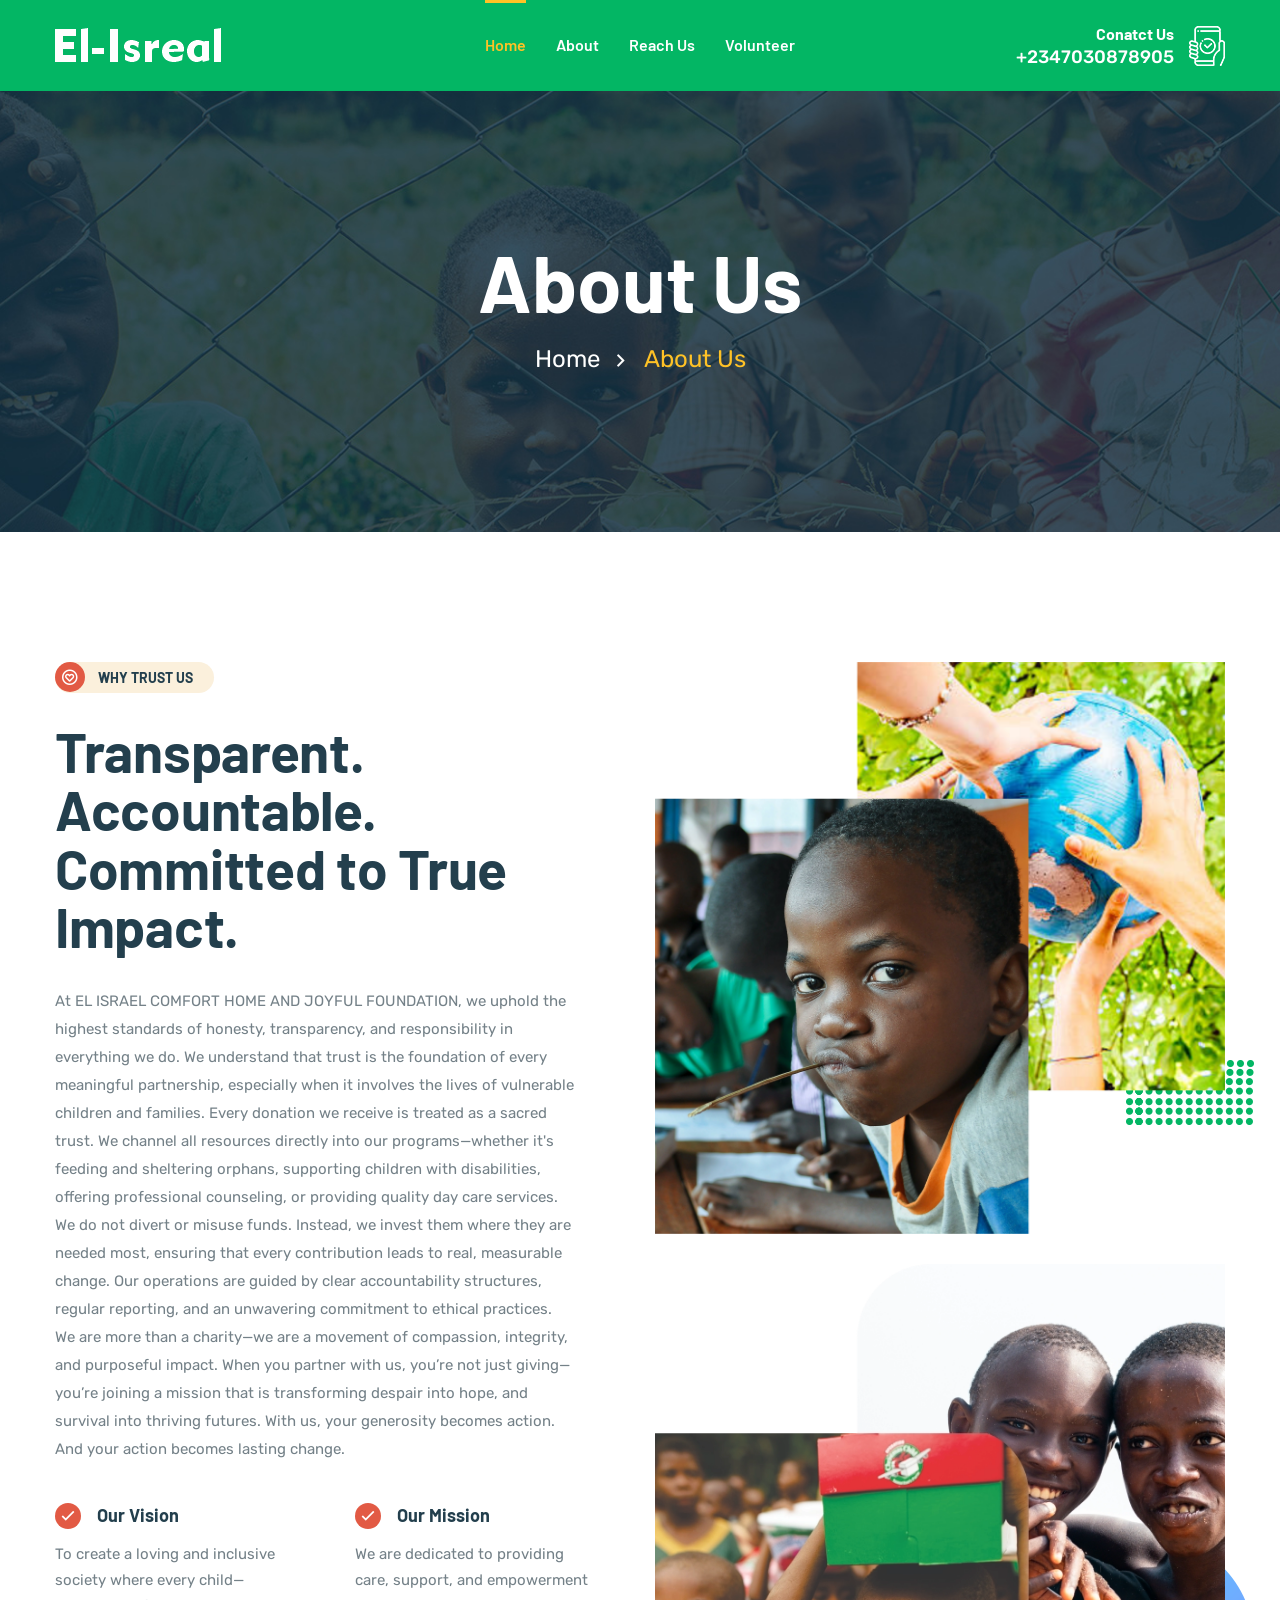
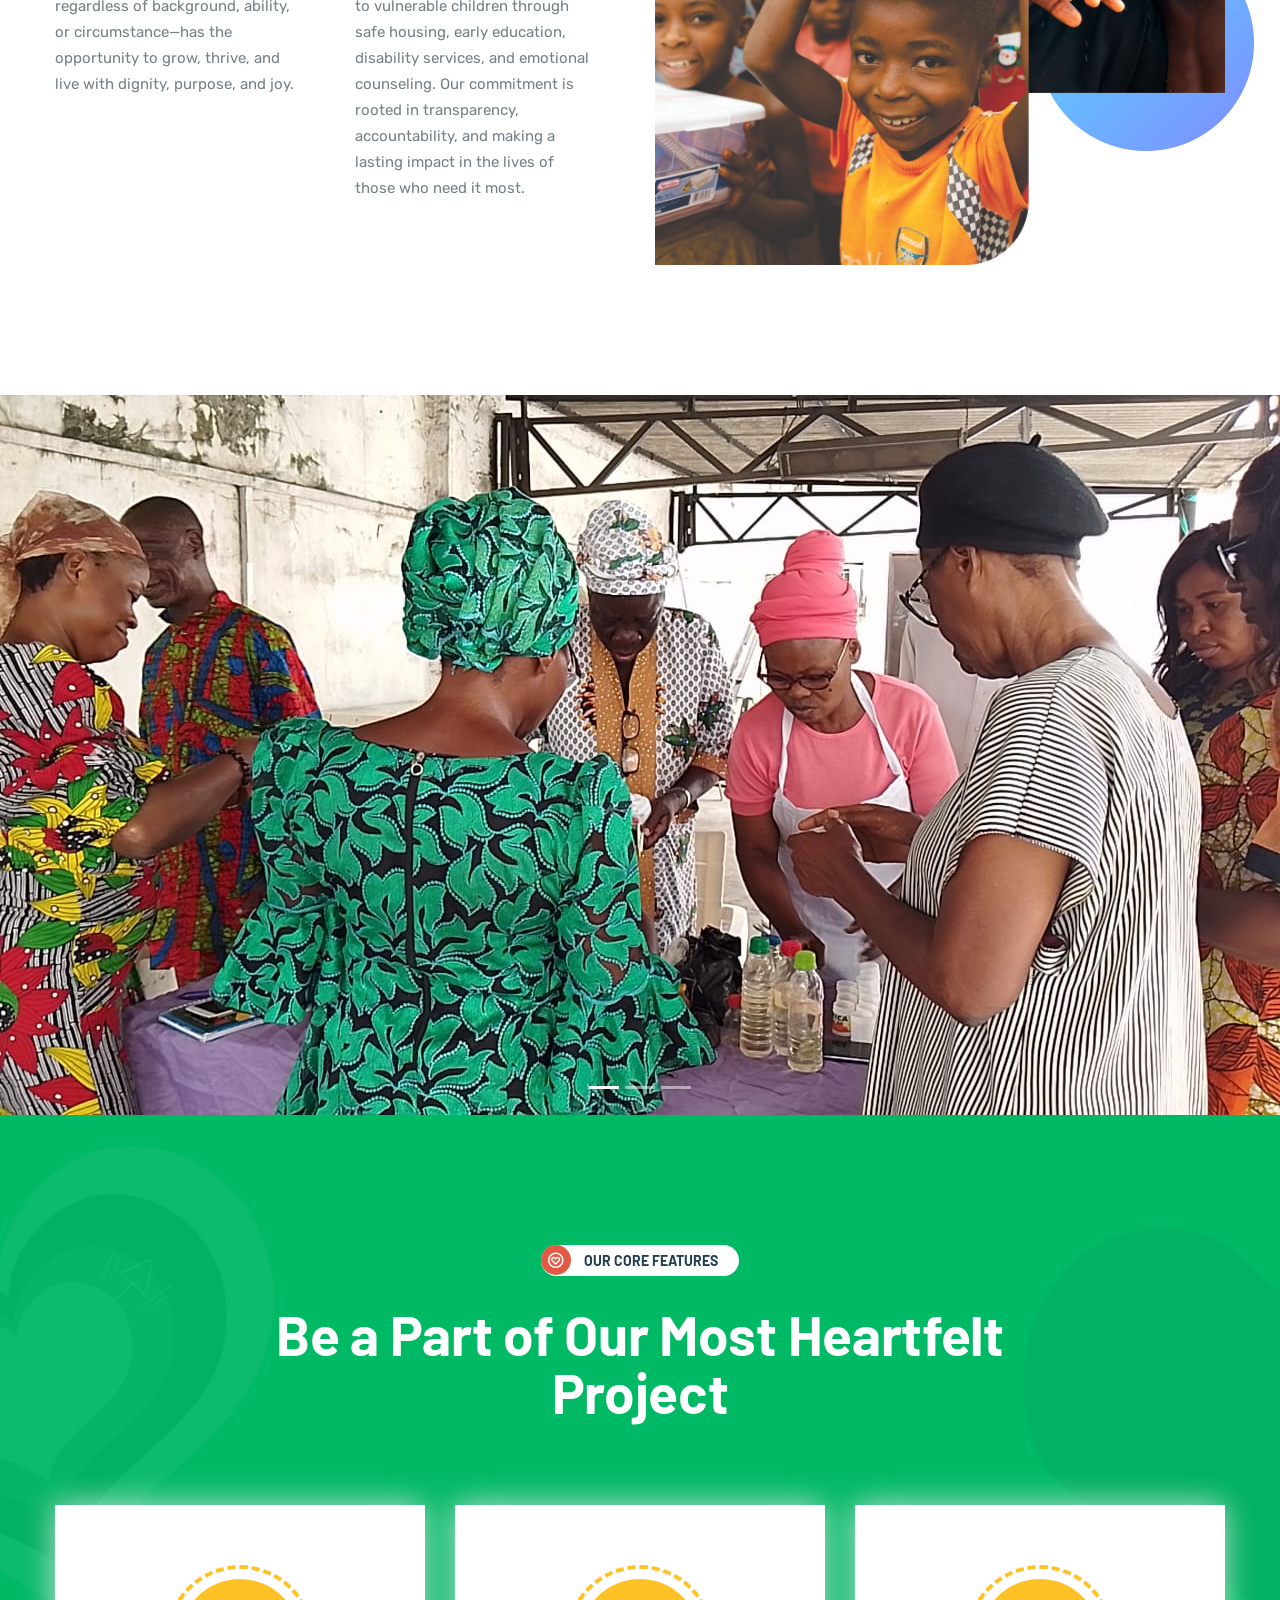
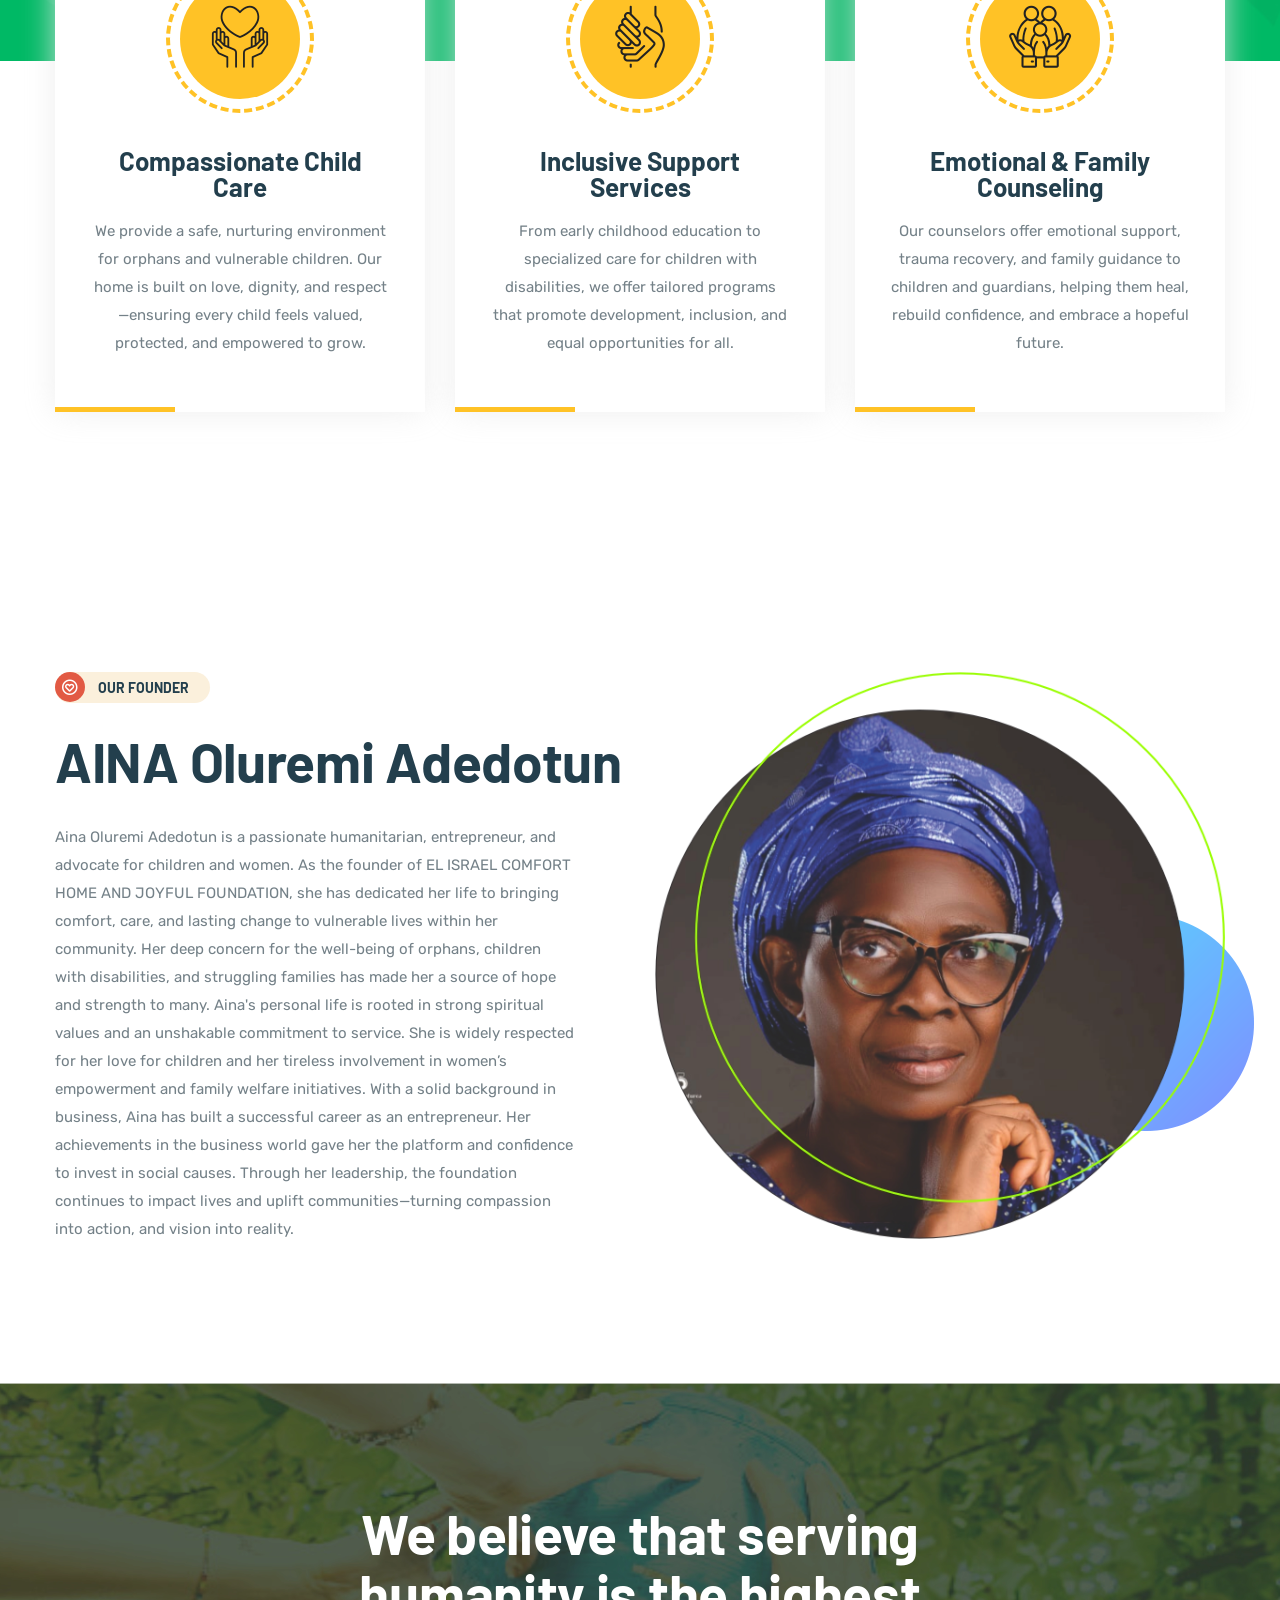
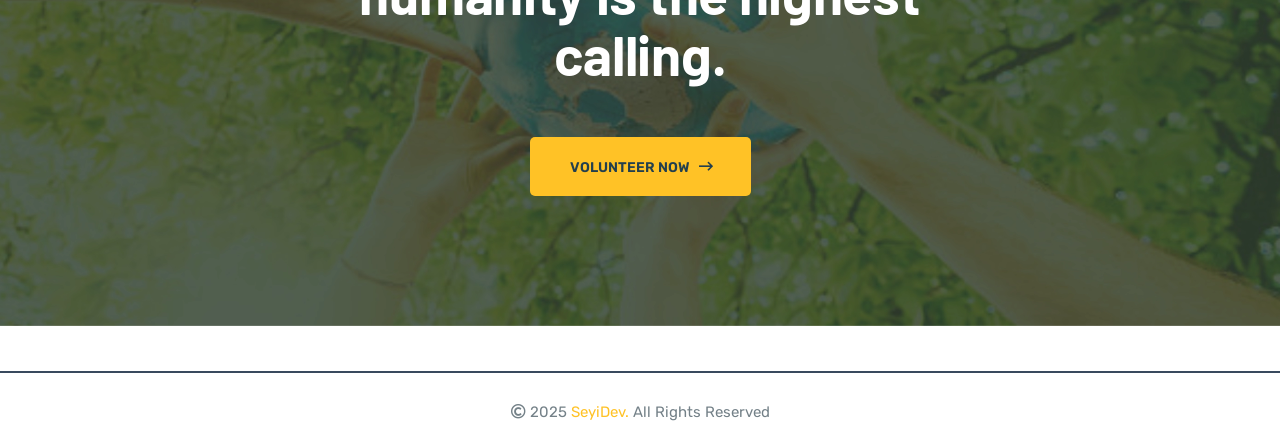
==== about.html @ e3832745 "New Website send" ====
<!doctype html>
<html class="no-js" lang="zxx">

<!-- Mirrored from www.devsnews.com/template/fundee/fundee/about-us.html by HTTrack Website Copier/3.x [XR&CO'2014], Thu, 17 Apr 2025 21:57:24 GMT -->

<head>
    <meta charset="utf-8">
    <meta http-equiv="x-ua-compatible" content="ie=edge">
    <title>Fundee - NonProfit Charity HTML5 Template</title>
    <meta name="description" content="">
    <meta name="viewport" content="width=device-width, initial-scale=1">

    <link rel="manifest" href="https://devsnews.com/template/fundee/fundee/site.webmanifest/">
    <link rel="shortcut icon" type="image/x-icon" href="assets/img/favicon.ico">
    <!-- Place favicon.ico in the root directory -->

    <!-- CSS here -->
    <link rel="stylesheet" href="assets/css/bootstrap.min.css">
    <link rel="stylesheet" href="assets/css/owl.carousel.min.css">
    <link rel="stylesheet" href="assets/css/animate.min.css">
    <link rel="stylesheet" href="assets/css/magnific-popup.css">
    <link rel="stylesheet" href="assets/css/fontawesome-all.min.css">
    <link rel="stylesheet" href="assets/css/themify-icons.css">
    <link rel="stylesheet" href="assets/css/meanmenu.css">
    <link rel="stylesheet" href="assets/css/slick.css">
    <link rel="stylesheet" href="assets/css/main.css">
    <link rel="stylesheet" href="assets/css/responsive.css">
</head>

<body>

    <!-- header-start 
    <header>
        <div class="header-top-area black-bg">
            <div class="container">
                <div class="row">
                    <div class="col-xl-6 col-lg-8 col-md-5 col-8 d-flex align-items-center">
                        <div class="header-top-wrapper">
                            <div class="header-info">
                                <span class="mail-header-icon"><i class="far fa-clock"></i> 07030878905, 08075861290.</span>
                                <span><i class="far fa-envelope-open"></i> <a href="mailto:elisraelcomforthomeandjoyfulfo@gmail.com" class="__cf_email__" data-cfemail="ff8c8a8f8f908d8bbf8d929e9693d19c9092"> elisraelcomforthomeandjoyfulfo@gmail.com</a></span>
                            </div>
                        </div>
                    </div>
                    <div class="col-xl-6 col-lg-4 col-md-7 col-4">
                        <div class="header-top-right">
                            <div class="header-login f-right">
                                <a href="#"><i class="far fa-user"></i> Donate</a>
                            </div>
                            <div class="header-icon f-right d-none d-md-block">
                                <a href="#"><i class="fab fa-facebook-f"></i></a>
                                <a href="#"><i class="fab fa-twitter"></i></a>
                                <a href="#"><i class="fab fa-google-plus-g"></i></a>
                                <a href="#"><i class="fab fa-dribbble"></i></a>
                                <a href="#"><i class="fab fa-linkedin"></i></a>
                            </div>
                        </div>
                    </div>
                </div>
            </div>
        </div>
        -->
    <div id="sticky-header" class="main-menu-area green-bg">
        <div class="container">
            <div class="row">
                <div class="col-xl-3 col-lg-2 d-flex align-items-center">
                    <div class="logo">
                        <a href="index.html"><img src="assets/img/logo/logo-white.webp" alt="" /></a>
                    </div>
                </div>
                <div class="col-xl-6 col-lg-7">
                    <div class="main-menu text-center">
                        <nav id="mobile-menu">
                            <ul>
                                <li class="active"><a href="index.html">home </a>

                                </li>
                                <li><a href="about.html">about</a> </li>
                                <li><a href="Contact.html">Reach Us</a>

                                </li>
                                <li><a href="/volunteer.html">Volunteer </a>

                            </ul>
                        </nav>
                    </div>
                </div>
                <div class="col-xl-3 col-lg-3 d-none d-lg-block">
                    <div class="header-right">
                        <div class="header-right-info f-right d-none d-lg-block">
                            <div class="header-right-text text-right f-left">
                                <h5>Conatct Us</h5>
                                <span>+2347030878905</span>
                            </div>
                            <div class="heder-right-icon f-right">
                                <img src="assets/img/icon/icon.png" alt="">
                            </div>
                        </div>
                    </div>
                </div>
                <div class="col-12">
                    <div class="mobile-menu"></div>
                </div>
            </div>
        </div>
    </div>
    </header>
    <!-- header-start -->

    <main>

        <!-- breadcrumb-area-start -->
        <div class="breadcrumb-area pt-150 pb-155" style="background-image:url(assets/img/bg/bg-13.jpg)">
            <div class="container">
                <div class="row">
                    <div class="col-xl-12">
                        <div class="breadcrumb-text text-center">
                            <h1>About Us</h1>
                            <ul class="breadcrumb-menu">
                                <li><a href="index.html">home</a></li>
                                <li><span>About Us</span></li>
                            </ul>
                        </div>
                    </div>
                </div>
            </div>
        </div>
        <!-- breadcrumb-area-end -->

        <!-- about-us-area-start -->
        <div class="about-us-area pt-130 pb-100">
            <div class="container">
                <div class="row">
                    <div class="col-xl-6 col-lg-6">
                        <div class="abbout-us-wrapper mb-30">
                            <div class="section-title mb-40">
                                <span><i class="far fa-heart-circle"></i> Why Trust Us</span>
                                <h1>Transparent. Accountable. Committed to True Impact.</h1>
                                <p class="mr-50">At EL ISRAEL COMFORT HOME AND JOYFUL FOUNDATION, we uphold the highest standards of honesty, transparency, and responsibility in everything we do. We understand that trust is the foundation of every meaningful partnership,
                                    especially when it involves the lives of vulnerable children and families. Every donation we receive is treated as a sacred trust. We channel all resources directly into our programs—whether it's feeding and sheltering
                                    orphans, supporting children with disabilities, offering professional counseling, or providing quality day care services. We do not divert or misuse funds. Instead, we invest them where they are needed most, ensuring
                                    that every contribution leads to real, measurable change. Our operations are guided by clear accountability structures, regular reporting, and an unwavering commitment to ethical practices. We are more than a charity—we
                                    are a movement of compassion, integrity, and purposeful impact. When you partner with us, you’re not just giving—you’re joining a mission that is transforming despair into hope, and survival into thriving futures. With
                                    us, your generosity becomes action. And your action becomes lasting change.</p>
                            </div>
                            <div class="row mb-25">
                                <div class="col-xl-6 col-lg-6">
                                    <div class="about-us-text mb-30">
                                        <div class="inner-about">
                                            <div class="about-us-icon f-left">
                                                <i class="far fa-check"></i>
                                            </div>
                                            <div class="about-us-info">
                                                <h4>Our Vision</h4>
                                            </div>
                                        </div>
                                        <p>To create a loving and inclusive society where every child—regardless of background, ability, or circumstance—has the opportunity to grow, thrive, and live with dignity, purpose, and joy.</p>
                                    </div>
                                </div>
                                <div class="col-xl-6 col-lg-6">
                                    <div class="about-us-text mb-30">
                                        <div class="inner-about">
                                            <div class="about-us-icon f-left">
                                                <i class="far fa-check"></i>
                                            </div>
                                            <div class="about-us-info">
                                                <h4>Our Mission</h4>
                                            </div>
                                        </div>
                                        <p>We are dedicated to providing care, support, and empowerment to vulnerable children through safe housing, early education, disability services, and emotional counseling. Our commitment is rooted in transparency,
                                            accountability, and making a lasting impact in the lives of those who need it most.</p>
                                    </div>
                                </div>
                            </div>

                        </div>
                    </div>
                    <div class="col-xl-6 col-lg-6">
                        <div class="about-img mb-30 pos-rel">
                            <div class="about-img">
                                <img src="assets/img/about/01n.webp" alt="">
                                <div class="shape-img bounce-animate">
                                    <img src="assets/img/shape/shape-5.png" alt="">
                                </div>
                            </div>
                        </div>
                        <div class="about-img mb-30 pos-rel">
                            <div class="about-img">
                                <img src="assets/img/about/02n.webp" alt="">
                                <div class="shape-img bounce-animate">
                                    <img src="assets/img/shape/shape-3.png" alt="">
                                </div>
                            </div>
                        </div>
                    </div>
                </div>
            </div>
        </div>
        <!-- about-us-area-end -->

        <!---Gallery Section Start-->
        <div id="carouselExampleIndicators" class="carousel slide" data-ride="carousel">
            <ol class="carousel-indicators">
                <li data-target="#carouselExampleIndicators" data-slide-to="0" class="active"></li>
                <li data-target="#carouselExampleIndicators" data-slide-to="1"></li>
                <li data-target="#carouselExampleIndicators" data-slide-to="2"></li>
            </ol>
            <div class="carousel-inner">
                <div class="carousel-item active">
                    <img class="d-block w-100" src="/assets/img/gallery-1.jpg" alt="First slide" max-width="100%" height="auto">
                </div>
                <div class="carousel-item">
                    <img class="d-block w-100" src="/assets/img/gallery-2.jpeg" alt="Second slide" max-width="100%" height="auto">
                </div>
            </div>
            <a class="carousel-control-prev" href="#carouselExampleIndicators" role="button" data-slide="prev">
                <span class="carousel-control-prev-icon" aria-hidden="true"></span>
                <span class="sr-only">Previous</span>
            </a>
            <a class="carousel-control-next" href="#carouselExampleIndicators" role="button" data-slide="next">
                <span class="carousel-control-next-icon" aria-hidden="true"></span>
                <span class="sr-only">Next</span>
            </a>
        </div>

        <!---Gallery Section Ends-->





        <!-- features-title-start -->
        <div class="features-title-area pt-130 pb-240" style="background-image:url(assets/img/bg/bg-09.jpg)">
            <div class="container">
                <div class="row">
                    <div class="col-xl-8 col-lg-8 offset-lg-2 offset-xl-2">
                        <div class="section-title white-title text-center">
                            <span><i class="far fa-heart-circle"></i> our Core Features</span>
                            <h1>Be a Part of Our Most Heartfelt Project</h1>
                        </div>
                    </div>
                </div>
            </div>
        </div>
        <!-- features-title-start -->

        <!-- features-area-start -->
        <div class="features-03-area pb-100">
            <div class="container">
                <div class="row">
                    <div class="col-xl-4 col-lg-4 col-md-6">
                        <div class="features-03-wrapper text-center mb-30">
                            <div class="features-04-icon">
                                <a href="/about.html"><i class="flaticon-care"></i></a>
                            </div>
                            <div class="features-03-text">
                                <h3>Compassionate Child Care</h3>
                                <p>We provide a safe, nurturing environment for orphans and vulnerable children. Our home is built on love, dignity, and respect—ensuring every child feels valued, protected, and empowered to grow. </p>
                            </div>
                        </div>
                    </div>
                    <div class="col-xl-4 col-lg-4 col-md-6">
                        <div class="features-03-wrapper text-center mb-30">
                            <div class="features-04-icon">
                                <a href="/about.html"><i class="flaticon-icon-182480"></i></a>
                            </div>
                            <div class="features-03-text">
                                <h3>Inclusive Support Services</h3>
                                <p>From early childhood education to specialized care for children with disabilities, we offer tailored programs that promote development, inclusion, and equal opportunities for all. </p>
                            </div>
                        </div>
                    </div>
                    <div class="col-xl-4 col-lg-4 col-md-6">
                        <div class="features-03-wrapper text-center mb-30">
                            <div class="features-04-icon">
                                <a href="/about.html"><i class="flaticon-icon-829141"></i></a>
                            </div>
                            <div class="features-03-text">
                                <h3>Emotional & Family Counseling</h3>
                                <p>Our counselors offer emotional support, trauma recovery, and family guidance to children and guardians, helping them heal, rebuild confidence, and embrace a hopeful future. </p>
                            </div>
                        </div>
                    </div>
                </div>
            </div>
        </div>
        <!-- features-area-end -->

        <!-- video-area-start 
        <div class="video-02-area pb-100">
            <div class="container">
                <div class="row">
                    <div class="col-xl-6 col-lg-6">
                        <div class="video-02-wrapper mb-30">
                            <div class="section-title mr-80">
                                <span><i class="far fa-heart-circle"></i> videos</span>
                                <h1>Even the smallest of donations can help change a life. Today is the day to reach out and lend.</h1>
                            </div>
                            <div class="vd-button mt-60">
                                <a class="btn red-btn" href="causes-details.html">Learn more <i class="far fa-long-arrow-right"></i></a>
                            </div>
                        </div>
                    </div>
                    <div class="col-xl-6 col-lg-6">
                        <div class="video-img pos-rel">
                            <img src="assets/img/bg/01.jpg" alt="">
                            <div class="video-02-icon">
                                <a class="popup-video play-btn-style" href="https://www.youtube.com/watch?v=LTXD6XZXc3U"><i class="fas fa-play"></i></a>
                            </div>
                        </div>
                    </div>
                </div>
            </div>
        </div>
        video-area-end -->

        <!-- history-area-start 
        <div class="history-area pt-130 pb-100" style="background-image:url(assets/img/bg/bg-14.jpg)">
            <div class="container">
                <div class="row">
                    <div class="col-xl-6 col-lg-8 offset-lg-2 offset-xl-3">
                        <div class="section-title white-title text-center mb-80">
                            <span><i class="far fa-heart-circle"></i> Our hisotry</span>
                            <h1>Something know about our history</h1>
                        </div>
                    </div>
                </div>
                <div class="row">
                    <div class="col-xl-4 col-lg-4 col-md-6">
                        <div class="history-wrapper text-center history-arrow mb-45">
                            <div class="history-text">
                                <h4>In 1985 When We Start</h4>
                                <p>Mistaken idea of denoun pleasure and praising pain was born and will give you a complete account of the system expound actual</p>
                            </div>
                        </div>
                    </div>
                    <div class="col-xl-4 col-lg-4 col-md-6">
                        <div class="history-wrapper text-center history-arrow mb-45">
                            <div class="history-text">
                                <h4>In 1985 When We Start</h4>
                                <p>Mistaken idea of denoun pleasure and praising pain was born and will give you a complete account of the system expound actual</p>
                            </div>
                        </div>
                    </div>
                    <div class="col-xl-4 col-lg-4 col-md-6 d-md-none d-lg-block">
                        <div class="history-wrapper text-center history-arrow mb-45">
                            <div class="history-text">
                                <h4>In 1985 When We Start</h4>
                                <p>Mistaken idea of denoun pleasure and praising pain was born and will give you a complete account of the system expound actual</p>
                            </div>
                        </div>
                    </div>
                </div>
                <div class="row">
                    <div class="col-12">
                        <div class="history-line"></div>
                    </div>
                </div>
                <div class="row">
                    <div class="col-xl-8 col-lg-8 offset-lg-2 offset-xl-2">
                        <div class="row">
                            <div class="col-xl-6 col-lg-6 col-md-6">
                                <div class="history-wrapper text-center history-arrow-2 mt-50 mb-30">
                                    <div class="history-text">
                                        <h4>In 1985 When We Start</h4>
                                        <p>Mistaken idea of denoun pleasure and praising pain was born and will give you a complete account of the system expound actual</p>
                                    </div>
                                </div>
                            </div>
                            <div class="col-xl-6 col-lg-6 col-md-6">
                                <div class="history-wrapper text-center history-arrow-2 mt-50 mb-30">
                                    <div class="history-text">
                                        <h4>In 1985 When We Start</h4>
                                        <p>Mistaken idea of denoun pleasure and praising pain was born and will give you a complete account of the system expound actual</p>
                                    </div>
                                </div>
                            </div>
                        </div>
                    </div>
                </div>
            </div>
        </div>
         history-area-end -->

        <!-- team-area-start 
        <div class="team-area pt-130 pb-100">
            <div class="container">
                <div class="row">
                    <div class="col-xl-8 col-lg-8 offset-lg-2 offset-xl-2">
                        <div class="section-title text-center mb-80">
                            <span><i class="far fa-heart-circle"></i> our volunteer</span>
                            <h1>We have great team member meet our volunteer</h1>
                        </div>
                    </div>
                </div>
                <div class="row">
                    <div class="col-xl-3 col-lg-3 col-md-6">
                        <div class="team-wrapper text-center mb-30">
                            <div class="team-img">
                                <img src="assets/img/team/01.png" alt="">
                                <div class="team-icon">
                                    <a href="#" tabindex="0"><i class="fab fa-facebook-f"></i></a>
                                    <a href="#" tabindex="0"><i class="fab fa-twitter"></i></a>
                                    <a href="#" tabindex="0"><i class="fab fa-instagram"></i></a>
                                    <a href="#" tabindex="0"><i class="fab fa-google"></i></a>
                                </div>
                            </div>
                            <div class="team-text">
                                <h3>Stanley V. Boutin</h3>
                                <span>Assistant Doctor</span>
                            </div>
                        </div>
                    </div>
                    <div class="col-xl-3 col-lg-3 col-md-6">
                        <div class="team-wrapper text-center mb-30">
                            <div class="team-img">
                                <img src="assets/img/team/02.png" alt="">
                                <div class="team-icon">
                                    <a href="#" tabindex="0"><i class="fab fa-facebook-f"></i></a>
                                    <a href="#" tabindex="0"><i class="fab fa-twitter"></i></a>
                                    <a href="#" tabindex="0"><i class="fab fa-instagram"></i></a>
                                    <a href="#" tabindex="0"><i class="fab fa-google"></i></a>
                                </div>
                            </div>
                            <div class="team-text">
                                <h3>Marvin A. James</h3>
                                <span>Web Developer</span>
                            </div>
                        </div>
                    </div>
                    <div class="col-xl-3 col-lg-3 col-md-6">
                        <div class="team-wrapper text-center mb-30">
                            <div class="team-img">
                                <img src="assets/img/team/03.png" alt="">
                                <div class="team-icon">
                                    <a href="#" tabindex="0"><i class="fab fa-facebook-f"></i></a>
                                    <a href="#" tabindex="0"><i class="fab fa-twitter"></i></a>
                                    <a href="#" tabindex="0"><i class="fab fa-instagram"></i></a>
                                    <a href="#" tabindex="0"><i class="fab fa-google"></i></a>
                                </div>
                            </div>
                            <div class="team-text">
                                <h3>Harold D. Dickens</h3>
                                <span>Business Manager</span>
                            </div>
                        </div>
                    </div>
                    <div class="col-xl-3 col-lg-3 col-md-6">
                        <div class="team-wrapper text-center mb-30">
                            <div class="team-img">
                                <img src="assets/img/team/04.png" alt="">
                                <div class="team-icon">
                                    <a href="#" tabindex="0"><i class="fab fa-facebook-f"></i></a>
                                    <a href="#" tabindex="0"><i class="fab fa-twitter"></i></a>
                                    <a href="#" tabindex="0"><i class="fab fa-instagram"></i></a>
                                    <a href="#" tabindex="0"><i class="fab fa-google"></i></a>
                                </div>
                            </div>
                            <div class="team-text">
                                <h3>Julius N. Clement</h3>
                                <span>Computer Engineer</span>
                            </div>
                        </div>
                    </div>
                </div>
            </div>
        </div>
        team-area-end -->

        <!-- counter-area-start 
        <div class="counter-area pt-125 pb-95" style="background-image:url(assets/img/bg/bg-06.jpg)">
            <div class="container">
                <div class="row">
                    <div class="col-xl-3 col-lg-3 col-md-6">
                        <div class="counter-wrapper counter-02-wrapper text-center mb-30">
                            <div class="counter-icon">
                                <i class="flaticon-heart"></i>
                            </div>
                            <div class="counter-text">
                                <h1 class="counter">6398</h1>
                                <span>Project Complate</span>
                            </div>
                        </div>
                    </div>
                    <div class="col-xl-3 col-lg-3 col-md-6">
                        <div class="counter-wrapper counter-02-wrapper text-center mb-30">
                            <div class="counter-icon">
                                <i class="flaticon-handicap"></i>
                            </div>
                            <div class="counter-text">
                                <h1 class="counter">2563</h1>
                                <span>Exclusive Volunteer</span>
                            </div>
                        </div>
                    </div>
                    <div class="col-xl-3 col-lg-3 col-md-6">
                        <div class="counter-wrapper counter-02-wrapper text-center mb-30">
                            <div class="counter-icon">
                                <i class="flaticon-donation"></i>
                            </div>
                            <div class="counter-text">
                                <h1 class="counter">8562</h1>
                                <span>Awrads Winning</span>
                            </div>
                        </div>
                    </div>
                    <div class="col-xl-3 col-lg-3 col-md-6">
                        <div class="counter-wrapper counter-02-wrapper text-center mb-30">
                            <div class="counter-icon">
                                <i class="flaticon-donation-1"></i>
                            </div>
                            <div class="counter-text">
                                <h1 class="counter">9653</h1>
                                <span>Donations</span>
                            </div>
                        </div>
                    </div>
                </div>
            </div>
        </div>
         counter-area-end -->


        <!-- CEO--area-start -->
        <div class="about-us-area pt-130 pb-100">
            <div class="container">
                <div class="row">
                    <div class="col-xl-6 col-lg-6">
                        <div class="abbout-us-wrapper mb-30">
                            <div class="section-title mb-40">
                                <span><i class="far fa-heart-circle"></i> OUR FOUNDER </span>
                                <h1>AINA Oluremi Adedotun</h1>
                                <p class="mr-50">Aina Oluremi Adedotun is a passionate humanitarian, entrepreneur, and advocate for children and women. As the founder of EL ISRAEL COMFORT HOME AND JOYFUL FOUNDATION, she has dedicated her life to bringing comfort, care,
                                    and lasting change to vulnerable lives within her community. Her deep concern for the well-being of orphans, children with disabilities, and struggling families has made her a source of hope and strength to many. Aina's
                                    personal life is rooted in strong spiritual values and an unshakable commitment to service. She is widely respected for her love for children and her tireless involvement in women’s empowerment and family welfare initiatives.
                                    With a solid background in business, Aina has built a successful career as an entrepreneur. Her achievements in the business world gave her the platform and confidence to invest in social causes. Through her leadership,
                                    the foundation continues to impact lives and uplift communities—turning compassion into action, and vision into reality.</p>
                            </div>

                        </div>
                    </div>
                    <div class="col-xl-6 col-lg-6">
                        <div class="about-img mb-30 pos-rel">
                            <div class="about-img">
                                <img src="assets/img/team/ceo-picture.webp" alt="">
                                <div class="shape-img bounce-animate">
                                    <img src="assets/img/shape/shape-3.png" alt="">
                                </div>
                            </div>
                        </div>
                    </div>
                </div>
            </div>
        </div>
        <!-- CEO--area-end -->

        <!-- cta-area-start -->
        <div class="cta-area pt-120 pb-130" style="background-image:url(assets/img/bg/BG-02N.webp)">
            <div class="container">
                <div class="row">
                    <div class="col-xl-8 col-lg-8 offset-lg-2 offset-xl-2">
                        <div class="cta-02-wrapper text-center">
                            <div class="cta-content">
                                <h1>We believe that serving humanity is the highest calling.</h1>
                                </h1>
                                <div class="cta-button">
                                    <a class="btn" href="https://wa.link/me5vti" target="_blank">Volunteer Now <i class="far fa-long-arrow-right"></i></a>
                                </div>
                            </div>
                        </div>
                    </div>
                </div>
            </div>
        </div>
        <!-- cta-area-end -->

        <!-- testimonial-area 
        <div class="testimonial-area pt-130 pb-200 fix">
            <div class="container">
                <div class="row">
                    <div class="col-xl-10 offset-xl-1">
                        <div class="testimonial-nav">
                            <div class="testimonial-thumb">
                                <img src="assets/img/testimonial/03.png" alt="">
                            </div>
                            <div class="testimonial-thumb">
                                <img src="assets/img/testimonial/01.png" alt="">
                            </div>
                            <div class="testimonial-thumb">
                                <img src="assets/img/testimonial/02.png" alt="">
                            </div>
                            <div class="testimonial-thumb">
                                <img src="assets/img/testimonial/04.png" alt="">
                            </div>
                        </div>
                        <div class="testimonia-item-active">
                            <div class="testimonial-item text-center">
                                <p>Again is there anyone who loves or pursues or desires to obtain pain of itself, because it is pain, but because occasionally circumstances occur in which toil and pain can procure him some great pleasure. To take a trivial
                                    example, which of us ever undertakes laborious physical exercise, excep obtain</p>
                                <div class="testimonial-icon">
                                    <div class="test-icon">
                                        <i class="far fa-quote-right"></i>
                                    </div>
                                </div>
                                <div class="designation">
                                    <h3>Antoine L. Sanders</h3>
                                    <span>Seniour Manager</span>
                                </div>
                            </div>
                            <div class="testimonial-item text-center">
                                <p>Again is there anyone who loves or pursues or desires to obtain pain of itself, because it is pain, but because occasionally circumstances occur in which toil and pain can procure him some great pleasure. To take a example
                                    trivial, which of us ever undertakes laborious physical exercise, excep obtain</p>
                                <div class="testimonial-icon">
                                    <div class="test-icon">
                                        <i class="far fa-quote-right"></i>
                                    </div>
                                </div>
                                <div class="designation">
                                    <h3>Jon Doe</h3>
                                    <span>CEO DeerCreative</span>
                                </div>
                            </div>
                            <div class="testimonial-item text-center">
                                <p>Again is there anyone who loves or pursues or desires to obtain pain of itself, To take a trivial example, because it is pain, but because occasionally circumstances occur in which toil and pain can procure him some great
                                    pleasure. which of us ever undertakes laborious physical exercise, excep obtain</p>
                                <div class="testimonial-icon">
                                    <div class="test-icon">
                                        <i class="far fa-quote-right"></i>
                                    </div>
                                </div>
                                <div class="designation">
                                    <h3>Sonika D. Silva</h3>
                                    <span>web designer</span>
                                </div>
                            </div>
                            <div class="testimonial-item text-center">
                                <p>Again is there anyone who loves or pursues or desires to obtain pain of itself, because it is pain, but because occasionally circumstances occur in which toil and pain can procure him some great pleasure. To take a trivial
                                    example, which of us ever undertakes laborious physical exercise, excep obtain</p>
                                <div class="testimonial-icon">
                                    <div class="test-icon">
                                        <i class="far fa-quote-right"></i>
                                    </div>
                                </div>
                                <div class="designation">
                                    <h3>Antoine L. Sanders</h3>
                                    <span>Seniour Manager</span>
                                </div>
                            </div>
                        </div>
                    </div>
                </div>
            </div>
        </div>
         testimonial-area-end -->

    </main>
    <!-- footer-area-start 
    <footer>
        <div class="footer-top-area black-soft-bg pt-50 pb-20">
            <div class="container">
                <div class="row">
                    <div class="col-xl-4 col-lg-2">
                        <div class="footer-logo mb-30">
                            <a href="index-2.html"><img src="assets/img/logo/logo-2.png" alt=""></a>
                        </div>
                    </div>
                    <div class="col-xl-4 col-lg-5 col-md-6">
                        <div class="footer-icon mb-30">
                            <a href="#"><i class="fab fa-facebook-f"></i></a>
                            <a href="#"><i class="fab fa-twitter"></i></a>
                            <a href="#"><i class="fab fa-google-plus-g"></i></a>
                            <a href="#"><i class="fab fa-behance"></i></a>
                            <a href="#"><i class="fab fa-instagram"></i></a>
                        </div>
                    </div>
                    <div class="col-xl-4 col-lg-5 col-md-6">
                        <div class="footer-img mb-30">
                            <a href="#"><img src="assets/img/footer/01.png" alt=""></a>
                            <a href="#"><img src="assets/img/footer/02.png" alt=""></a>
                        </div>
                    </div>
                </div>
            </div>
        </div>
        <div class="footer-middle-area pt-80 pb-25" style="background-image:url(assets/img/bg/bg-05.jpg)">
            <div class="container">
                <div class="row">
                    <div class="col-xl-3 col-lg-3 col-md-6">
                        <div class="footer-wrapper mb-30">
                            <h3 class="footer-title">Contact Us</h3>
                            <ul class="contact-link">
                                <li>
                                    <div class="contact-address-icon">
                                        <i class="far fa-map-marker-alt"></i>

                                    </div>
                                    <div class="contact-address-text">
                                        <span>26 Simpson Avenue <br> Harrisburg,  USA</span>
                                    </div>
                                </li>
                                <li>
                                    <div class="contact-address-icon">
                                        <i class="far fa-envelope-open"></i>
                                    </div>
                                    <div class="contact-address-text">
                                        <span><a href="https://www.devsnews.com/cdn-cgi/l/email-protection" class="__cf_email__" data-cfemail="572422272738252317303a363e3b7934383a">[email&#160;protected]</a></span>
                                    </div>
                                </li>
                                <li>
                                    <div class="contact-address-icon">
                                        <i class="far fa-phone"></i>
                                    </div>
                                    <div class="contact-address-text">
                                        <span>+012 (3456) 7788</span>
                                    </div>
                                </li>
                            </ul>
                        </div>
                    </div>
                    <div class="col-xl-2 col-lg-3 col-md-6">
                        <div class="footer-wrapper mb-30">
                            <h3 class="footer-title">Company</h3>
                            <div class="footer-link">
                                <ul>
                                    <li><a href="#">About Us</a></li>
                                    <li><a href="#">Our History</a></li>
                                    <li><a href="#">Our Services</a></li>
                                    <li><a href="#">Meet Doctors</a></li>
                                    <li><a href="#">Success History</a></li>
                                </ul>
                            </div>
                        </div>
                    </div>
                    <div class="col-xl-3 col-lg-3 col-md-6">
                        <div class="footer-wrapper pl-80 mb-30">
                            <h3 class="footer-title">Quick Link</h3>
                            <div class="footer-link">
                                <ul>
                                    <li><a href="#">Need A Job ?</a></li>
                                    <li><a href="#">Become A Menber ?</a></li>
                                    <li><a href="#">Appointment</a></li>
                                    <li><a href="#">Our Store</a></li>
                                    <li><a href="#">Setting & Privacy</a></li>
                                </ul>
                            </div>
                        </div>
                    </div>
                    <div class="col-xl-4 col-lg-3 col-md-6">
                        <div class="footer-wrapper pl-70 mb-30">
                            <h3 class="footer-title">Photo Gallery</h3>
                            <ul class="footer-2-img">
                                <li>
                                    <a href="#"><img alt="" src="assets/img/instagram/01.jpg"> </a>
                                </li>
                                <li>
                                    <a href="#"><img alt="" src="assets/img/instagram/02.jpg"></a>
                                </li>
                                <li>
                                    <a href="#"><img alt="" src="assets/img/instagram/03.jpg"></a>
                                </li>
                                <li>
                                    <a href="#"><img alt="" src="assets/img/instagram/04.jpg"></a>
                                </li>
                                <li>
                                    <a href="#"><img alt="" src="assets/img/instagram/05.jpg"></a>
                                </li>
                                <li>
                                    <a href="#"><img alt="" src="assets/img/instagram/06.jpg"></a>
                                </li>
                            </ul>
                        </div>
                    </div>
                </div>
                footer-area-end -->

    <div class="footer-bottom-area pt-25 mt-45">
        <div class="row">
            <div class="col-xl-12">
                <div class="copyright text-center">
                    <p><i class="far fa-copyright"></i> 2025 <a href="#">SeyiDev.</a> All Rights Reserved</p>
                </div>
            </div>
        </div>
    </div>
    </div>
    </div>
    </footer>
    <!-- footer-area-end -->


    <!-- JS here -->
    <script data-cfasync="false" src="../../../cdn-cgi/scripts/5c5dd728/cloudflare-static/email-decode.min.js"></script>
    <script src="assets/js/vendor/modernizr-3.5.0.min.js"></script>
    <script src="assets/js/vendor/jquery-1.12.4.min.js"></script>
    <script src="assets/js/popper.min.js"></script>
    <script src="assets/js/bootstrap.min.js"></script>
    <script src="assets/js/owl.carousel.min.js"></script>
    <script src="assets/js/isotope.pkgd.min.js"></script>
    <script src="assets/js/slick.min.js"></script>
    <script src="assets/js/jquery.meanmenu.min.js"></script>
    <script src="assets/js/ajax-form.js"></script>
    <script src="assets/js/wow.min.js"></script>
    <script src="assets/js/jquery.scrollUp.min.js"></script>
    <script src="assets/js/jquery.counterup.min.js"></script>
    <script src="assets/js/waypoints.min.js"></script>
    <script src="assets/js/imagesloaded.pkgd.min.js"></script>
    <script src="assets/js/jquery.knob.js"></script>
    <script src="assets/js/jquery.appear.js"></script>
    <script src="assets/js/jquery.magnific-popup.min.js"></script>
    <script src="assets/js/plugins.js"></script>
    <script src="assets/js/main.js"></script>

</body>

<!-- Mirrored from www.devsnews.com/template/fundee/fundee/about-us.html by HTTrack Website Copier/3.x [XR&CO'2014], Thu, 17 Apr 2025 21:57:26 GMT -->

</html>
---- assets/css/themify-icons.css ----
@font-face {
	font-family: 'themify';
	src:url('../fonts/themify9f24.eot?-fvbane');
	src:url('../fonts/themifyd41d.eot?#iefix-fvbane') format('embedded-opentype'),
		url('../fonts/themify9f24.woff?-fvbane') format('woff'),
		url('../fonts/themify9f24.ttf?-fvbane') format('truetype'),
		url('../fonts/themify9f24.svg?-fvbane#themify') format('svg');
	font-weight: normal;
	font-style: normal;
}

[class^="ti-"], [class*=" ti-"] {
	font-family: 'themify';
	speak: none;
	font-style: normal;
	font-weight: normal;
	font-variant: normal;
	text-transform: none;
	line-height: 1;

	/* Better Font Rendering =========== */
	-webkit-font-smoothing: antialiased;
	-moz-osx-font-smoothing: grayscale;
}

.ti-wand:before {
	content: "\e600";
}
.ti-volume:before {
	content: "\e601";
}
.ti-user:before {
	content: "\e602";
}
.ti-unlock:before {
	content: "\e603";
}
.ti-unlink:before {
	content: "\e604";
}
.ti-trash:before {
	content: "\e605";
}
.ti-thought:before {
	content: "\e606";
}
.ti-target:before {
	content: "\e607";
}
.ti-tag:before {
	content: "\e608";
}
.ti-tablet:before {
	content: "\e609";
}
.ti-star:before {
	content: "\e60a";
}
.ti-spray:before {
	content: "\e60b";
}
.ti-signal:before {
	content: "\e60c";
}
.ti-shopping-cart:before {
	content: "\e60d";
}
.ti-shopping-cart-full:before {
	content: "\e60e";
}
.ti-settings:before {
	content: "\e60f";
}
.ti-search:before {
	content: "\e610";
}
.ti-zoom-in:before {
	content: "\e611";
}
.ti-zoom-out:before {
	content: "\e612";
}
.ti-cut:before {
	content: "\e613";
}
.ti-ruler:before {
	content: "\e614";
}
.ti-ruler-pencil:before {
	content: "\e615";
}
.ti-ruler-alt:before {
	content: "\e616";
}
.ti-bookmark:before {
	content: "\e617";
}
.ti-bookmark-alt:before {
	content: "\e618";
}
.ti-reload:before {
	content: "\e619";
}
.ti-plus:before {
	content: "\e61a";
}
.ti-pin:before {
	content: "\e61b";
}
.ti-pencil:before {
	content: "\e61c";
}
.ti-pencil-alt:before {
	content: "\e61d";
}
.ti-paint-roller:before {
	content: "\e61e";
}
.ti-paint-bucket:before {
	content: "\e61f";
}
.ti-na:before {
	content: "\e620";
}
.ti-mobile:before {
	content: "\e621";
}
.ti-minus:before {
	content: "\e622";
}
.ti-medall:before {
	content: "\e623";
}
.ti-medall-alt:before {
	content: "\e624";
}
.ti-marker:before {
	content: "\e625";
}
.ti-marker-alt:before {
	content: "\e626";
}
.ti-arrow-up:before {
	content: "\e627";
}
.ti-arrow-right:before {
	content: "\e628";
}
.ti-arrow-left:before {
	content: "\e629";
}
.ti-arrow-down:before {
	content: "\e62a";
}
.ti-lock:before {
	content: "\e62b";
}
.ti-location-arrow:before {
	content: "\e62c";
}
.ti-link:before {
	content: "\e62d";
}
.ti-layout:before {
	content: "\e62e";
}
.ti-layers:before {
	content: "\e62f";
}
.ti-layers-alt:before {
	content: "\e630";
}
.ti-key:before {
	content: "\e631";
}
.ti-import:before {
	content: "\e632";
}
.ti-image:before {
	content: "\e633";
}
.ti-heart:before {
	content: "\e634";
}
.ti-heart-broken:before {
	content: "\e635";
}
.ti-hand-stop:before {
	content: "\e636";
}
.ti-hand-open:before {
	content: "\e637";
}
.ti-hand-drag:before {
	content: "\e638";
}
.ti-folder:before {
	content: "\e639";
}
.ti-flag:before {
	content: "\e63a";
}
.ti-flag-alt:before {
	content: "\e63b";
}
.ti-flag-alt-2:before {
	content: "\e63c";
}
.ti-eye:before {
	content: "\e63d";
}
.ti-export:before {
	content: "\e63e";
}
.ti-exchange-vertical:before {
	content: "\e63f";
}
.ti-desktop:before {
	content: "\e640";
}
.ti-cup:before {
	content: "\e641";
}
.ti-crown:before {
	content: "\e642";
}
.ti-comments:before {
	content: "\e643";
}
.ti-comment:before {
	content: "\e644";
}
.ti-comment-alt:before {
	content: "\e645";
}
.ti-close:before {
	content: "\e646";
}
.ti-clip:before {
	content: "\e647";
}
.ti-angle-up:before {
	content: "\e648";
}
.ti-angle-right:before {
	content: "\e649";
}
.ti-angle-left:before {
	content: "\e64a";
}
.ti-angle-down:before {
	content: "\e64b";
}
.ti-check:before {
	content: "\e64c";
}
.ti-check-box:before {
	content: "\e64d";
}
.ti-camera:before {
	content: "\e64e";
}
.ti-announcement:before {
	content: "\e64f";
}
.ti-brush:before {
	content: "\e650";
}
.ti-briefcase:before {
	content: "\e651";
}
.ti-bolt:before {
	content: "\e652";
}
.ti-bolt-alt:before {
	content: "\e653";
}
.ti-blackboard:before {
	content: "\e654";
}
.ti-bag:before {
	content: "\e655";
}
.ti-move:before {
	content: "\e656";
}
.ti-arrows-vertical:before {
	content: "\e657";
}
.ti-arrows-horizontal:before {
	content: "\e658";
}
.ti-fullscreen:before {
	content: "\e659";
}
.ti-arrow-top-right:before {
	content: "\e65a";
}
.ti-arrow-top-left:before {
	content: "\e65b";
}
.ti-arrow-circle-up:before {
	content: "\e65c";
}
.ti-arrow-circle-right:before {
	content: "\e65d";
}
.ti-arrow-circle-left:before {
	content: "\e65e";
}
.ti-arrow-circle-down:before {
	content: "\e65f";
}
.ti-angle-double-up:before {
	content: "\e660";
}
.ti-angle-double-right:before {
	content: "\e661";
}
.ti-angle-double-left:before {
	content: "\e662";
}
.ti-angle-double-down:before {
	content: "\e663";
}
.ti-zip:before {
	content: "\e664";
}
.ti-world:before {
	content: "\e665";
}
.ti-wheelchair:before {
	content: "\e666";
}
.ti-view-list:before {
	content: "\e667";
}
.ti-view-list-alt:before {
	content: "\e668";
}
.ti-view-grid:before {
	content: "\e669";
}
.ti-uppercase:before {
	content: "\e66a";
}
.ti-upload:before {
	content: "\e66b";
}
.ti-underline:before {
	content: "\e66c";
}
.ti-truck:before {
	content: "\e66d";
}
.ti-timer:before {
	content: "\e66e";
}
.ti-ticket:before {
	content: "\e66f";
}
.ti-thumb-up:before {
	content: "\e670";
}
.ti-thumb-down:before {
	content: "\e671";
}
.ti-text:before {
	content: "\e672";
}
.ti-stats-up:before {
	content: "\e673";
}
.ti-stats-down:before {
	content: "\e674";
}
.ti-split-v:before {
	content: "\e675";
}
.ti-split-h:before {
	content: "\e676";
}
.ti-smallcap:before {
	content: "\e677";
}
.ti-shine:before {
	content: "\e678";
}
.ti-shift-right:before {
	content: "\e679";
}
.ti-shift-left:before {
	content: "\e67a";
}
.ti-shield:before {
	content: "\e67b";
}
.ti-notepad:before {
	content: "\e67c";
}
.ti-server:before {
	content: "\e67d";
}
.ti-quote-right:before {
	content: "\e67e";
}
.ti-quote-left:before {
	content: "\e67f";
}
.ti-pulse:before {
	content: "\e680";
}
.ti-printer:before {
	content: "\e681";
}
.ti-power-off:before {
	content: "\e682";
}
.ti-plug:before {
	content: "\e683";
}
.ti-pie-chart:before {
	content: "\e684";
}
.ti-paragraph:before {
	content: "\e685";
}
.ti-panel:before {
	content: "\e686";
}
.ti-package:before {
	content: "\e687";
}
.ti-music:before {
	content: "\e688";
}
.ti-music-alt:before {
	content: "\e689";
}
.ti-mouse:before {
	content: "\e68a";
}
.ti-mouse-alt:before {
	content: "\e68b";
}
.ti-money:before {
	content: "\e68c";
}
.ti-microphone:before {
	content: "\e68d";
}
.ti-menu:before {
	content: "\e68e";
}
.ti-menu-alt:before {
	content: "\e68f";
}
.ti-map:before {
	content: "\e690";
}
.ti-map-alt:before {
	content: "\e691";
}
.ti-loop:before {
	content: "\e692";
}
.ti-location-pin:before {
	content: "\e693";
}
.ti-list:before {
	content: "\e694";
}
.ti-light-bulb:before {
	content: "\e695";
}
.ti-Italic:before {
	content: "\e696";
}
.ti-info:before {
	content: "\e697";
}
.ti-infinite:before {
	content: "\e698";
}
.ti-id-badge:before {
	content: "\e699";
}
.ti-hummer:before {
	content: "\e69a";
}
.ti-home:before {
	content: "\e69b";
}
.ti-help:before {
	content: "\e69c";
}
.ti-headphone:before {
	content: "\e69d";
}
.ti-harddrives:before {
	content: "\e69e";
}
.ti-harddrive:before {
	content: "\e69f";
}
.ti-gift:before {
	content: "\e6a0";
}
.ti-game:before {
	content: "\e6a1";
}
.ti-filter:before {
	content: "\e6a2";
}
.ti-files:before {
	content: "\e6a3";
}
.ti-file:before {
	content: "\e6a4";
}
.ti-eraser:before {
	content: "\e6a5";
}
.ti-envelope:before {
	content: "\e6a6";
}
.ti-download:before {
	content: "\e6a7";
}
.ti-direction:before {
	content: "\e6a8";
}
.ti-direction-alt:before {
	content: "\e6a9";
}
.ti-dashboard:before {
	content: "\e6aa";
}
.ti-control-stop:before {
	content: "\e6ab";
}
.ti-control-shuffle:before {
	content: "\e6ac";
}
.ti-control-play:before {
	content: "\e6ad";
}
.ti-control-pause:before {
	content: "\e6ae";
}
.ti-control-forward:before {
	content: "\e6af";
}
.ti-control-backward:before {
	content: "\e6b0";
}
.ti-cloud:before {
	content: "\e6b1";
}
.ti-cloud-up:before {
	content: "\e6b2";
}
.ti-cloud-down:before {
	content: "\e6b3";
}
.ti-clipboard:before {
	content: "\e6b4";
}
.ti-car:before {
	content: "\e6b5";
}
.ti-calendar:before {
	content: "\e6b6";
}
.ti-book:before {
	content: "\e6b7";
}
.ti-bell:before {
	content: "\e6b8";
}
.ti-basketball:before {
	content: "\e6b9";
}
.ti-bar-chart:before {
	content: "\e6ba";
}
.ti-bar-chart-alt:before {
	content: "\e6bb";
}
.ti-back-right:before {
	content: "\e6bc";
}
.ti-back-left:before {
	content: "\e6bd";
}
.ti-arrows-corner:before {
	content: "\e6be";
}
.ti-archive:before {
	content: "\e6bf";
}
.ti-anchor:before {
	content: "\e6c0";
}
.ti-align-right:before {
	content: "\e6c1";
}
.ti-align-left:before {
	content: "\e6c2";
}
.ti-align-justify:before {
	content: "\e6c3";
}
.ti-align-center:before {
	content: "\e6c4";
}
.ti-alert:before {
	content: "\e6c5";
}
.ti-alarm-clock:before {
	content: "\e6c6";
}
.ti-agenda:before {
	content: "\e6c7";
}
.ti-write:before {
	content: "\e6c8";
}
.ti-window:before {
	content: "\e6c9";
}
.ti-widgetized:before {
	content: "\e6ca";
}
.ti-widget:before {
	content: "\e6cb";
}
.ti-widget-alt:before {
	content: "\e6cc";
}
.ti-wallet:before {
	content: "\e6cd";
}
.ti-video-clapper:before {
	content: "\e6ce";
}
.ti-video-camera:before {
	content: "\e6cf";
}
.ti-vector:before {
	content: "\e6d0";
}
.ti-themify-logo:before {
	content: "\e6d1";
}
.ti-themify-favicon:before {
	content: "\e6d2";
}
.ti-themify-favicon-alt:before {
	content: "\e6d3";
}
.ti-support:before {
	content: "\e6d4";
}
.ti-stamp:before {
	content: "\e6d5";
}
.ti-split-v-alt:before {
	content: "\e6d6";
}
.ti-slice:before {
	content: "\e6d7";
}
.ti-shortcode:before {
	content: "\e6d8";
}
.ti-shift-right-alt:before {
	content: "\e6d9";
}
.ti-shift-left-alt:before {
	content: "\e6da";
}
.ti-ruler-alt-2:before {
	content: "\e6db";
}
.ti-receipt:before {
	content: "\e6dc";
}
.ti-pin2:before {
	content: "\e6dd";
}
.ti-pin-alt:before {
	content: "\e6de";
}
.ti-pencil-alt2:before {
	content: "\e6df";
}
.ti-palette:before {
	content: "\e6e0";
}
.ti-more:before {
	content: "\e6e1";
}
.ti-more-alt:before {
	content: "\e6e2";
}
.ti-microphone-alt:before {
	content: "\e6e3";
}
.ti-magnet:before {
	content: "\e6e4";
}
.ti-line-double:before {
	content: "\e6e5";
}
.ti-line-dotted:before {
	content: "\e6e6";
}
.ti-line-dashed:before {
	content: "\e6e7";
}
.ti-layout-width-full:before {
	content: "\e6e8";
}
.ti-layout-width-default:before {
	content: "\e6e9";
}
.ti-layout-width-default-alt:before {
	content: "\e6ea";
}
.ti-layout-tab:before {
	content: "\e6eb";
}
.ti-layout-tab-window:before {
	content: "\e6ec";
}
.ti-layout-tab-v:before {
	content: "\e6ed";
}
.ti-layout-tab-min:before {
	content: "\e6ee";
}
.ti-layout-slider:before {
	content: "\e6ef";
}
.ti-layout-slider-alt:before {
	content: "\e6f0";
}
.ti-layout-sidebar-right:before {
	content: "\e6f1";
}
.ti-layout-sidebar-none:before {
	content: "\e6f2";
}
.ti-layout-sidebar-left:before {
	content: "\e6f3";
}
.ti-layout-placeholder:before {
	content: "\e6f4";
}
.ti-layout-menu:before {
	content: "\e6f5";
}
.ti-layout-menu-v:before {
	content: "\e6f6";
}
.ti-layout-menu-separated:before {
	content: "\e6f7";
}
.ti-layout-menu-full:before {
	content: "\e6f8";
}
.ti-layout-media-right-alt:before {
	content: "\e6f9";
}
.ti-layout-media-right:before {
	content: "\e6fa";
}
.ti-layout-media-overlay:before {
	content: "\e6fb";
}
.ti-layout-media-overlay-alt:before {
	content: "\e6fc";
}
.ti-layout-media-overlay-alt-2:before {
	content: "\e6fd";
}
.ti-layout-media-left-alt:before {
	content: "\e6fe";
}
.ti-layout-media-left:before {
	content: "\e6ff";
}
.ti-layout-media-center-alt:before {
	content: "\e700";
}
.ti-layout-media-center:before {
	content: "\e701";
}
.ti-layout-list-thumb:before {
	content: "\e702";
}
.ti-layout-list-thumb-alt:before {
	content: "\e703";
}
.ti-layout-list-post:before {
	content: "\e704";
}
.ti-layout-list-large-image:before {
	content: "\e705";
}
.ti-layout-line-solid:before {
	content: "\e706";
}
.ti-layout-grid4:before {
	content: "\e707";
}
.ti-layout-grid3:before {
	content: "\e708";
}
.ti-layout-grid2:before {
	content: "\e709";
}
.ti-layout-grid2-thumb:before {
	content: "\e70a";
}
.ti-layout-cta-right:before {
	content: "\e70b";
}
.ti-layout-cta-left:before {
	content: "\e70c";
}
.ti-layout-cta-center:before {
	content: "\e70d";
}
.ti-layout-cta-btn-right:before {
	content: "\e70e";
}
.ti-layout-cta-btn-left:before {
	content: "\e70f";
}
.ti-layout-column4:before {
	content: "\e710";
}
.ti-layout-column3:before {
	content: "\e711";
}
.ti-layout-column2:before {
	content: "\e712";
}
.ti-layout-accordion-separated:before {
	content: "\e713";
}
.ti-layout-accordion-merged:before {
	content: "\e714";
}
.ti-layout-accordion-list:before {
	content: "\e715";
}
.ti-ink-pen:before {
	content: "\e716";
}
.ti-info-alt:before {
	content: "\e717";
}
.ti-help-alt:before {
	content: "\e718";
}
.ti-headphone-alt:before {
	content: "\e719";
}
.ti-hand-point-up:before {
	content: "\e71a";
}
.ti-hand-point-right:before {
	content: "\e71b";
}
.ti-hand-point-left:before {
	content: "\e71c";
}
.ti-hand-point-down:before {
	content: "\e71d";
}
.ti-gallery:before {
	content: "\e71e";
}
.ti-face-smile:before {
	content: "\e71f";
}
.ti-face-sad:before {
	content: "\e720";
}
.ti-credit-card:before {
	content: "\e721";
}
.ti-control-skip-forward:before {
	content: "\e722";
}
.ti-control-skip-backward:before {
	content: "\e723";
}
.ti-control-record:before {
	content: "\e724";
}
.ti-control-eject:before {
	content: "\e725";
}
.ti-comments-smiley:before {
	content: "\e726";
}
.ti-brush-alt:before {
	content: "\e727";
}
.ti-youtube:before {
	content: "\e728";
}
.ti-vimeo:before {
	content: "\e729";
}
.ti-twitter:before {
	content: "\e72a";
}
.ti-time:before {
	content: "\e72b";
}
.ti-tumblr:before {
	content: "\e72c";
}
.ti-skype:before {
	content: "\e72d";
}
.ti-share:before {
	content: "\e72e";
}
.ti-share-alt:before {
	content: "\e72f";
}
.ti-rocket:before {
	content: "\e730";
}
.ti-pinterest:before {
	content: "\e731";
}
.ti-new-window:before {
	content: "\e732";
}
.ti-microsoft:before {
	content: "\e733";
}
.ti-list-ol:before {
	content: "\e734";
}
.ti-linkedin:before {
	content: "\e735";
}
.ti-layout-sidebar-2:before {
	content: "\e736";
}
.ti-layout-grid4-alt:before {
	content: "\e737";
}
.ti-layout-grid3-alt:before {
	content: "\e738";
}
.ti-layout-grid2-alt:before {
	content: "\e739";
}
.ti-layout-column4-alt:before {
	content: "\e73a";
}
.ti-layout-column3-alt:before {
	content: "\e73b";
}
.ti-layout-column2-alt:before {
	content: "\e73c";
}
.ti-instagram:before {
	content: "\e73d";
}
.ti-google:before {
	content: "\e73e";
}
.ti-github:before {
	content: "\e73f";
}
.ti-flickr:before {
	content: "\e740";
}
.ti-facebook:before {
	content: "\e741";
}
.ti-dropbox:before {
	content: "\e742";
}
.ti-dribbble:before {
	content: "\e743";
}
.ti-apple:before {
	content: "\e744";
}
.ti-android:before {
	content: "\e745";
}
.ti-save:before {
	content: "\e746";
}
.ti-save-alt:before {
	content: "\e747";
}
.ti-yahoo:before {
	content: "\e748";
}
.ti-wordpress:before {
	content: "\e749";
}
.ti-vimeo-alt:before {
	content: "\e74a";
}
.ti-twitter-alt:before {
	content: "\e74b";
}
.ti-tumblr-alt:before {
	content: "\e74c";
}
.ti-trello:before {
	content: "\e74d";
}
.ti-stack-overflow:before {
	content: "\e74e";
}
.ti-soundcloud:before {
	content: "\e74f";
}
.ti-sharethis:before {
	content: "\e750";
}
.ti-sharethis-alt:before {
	content: "\e751";
}
.ti-reddit:before {
	content: "\e752";
}
.ti-pinterest-alt:before {
	content: "\e753";
}
.ti-microsoft-alt:before {
	content: "\e754";
}
.ti-linux:before {
	content: "\e755";
}
.ti-jsfiddle:before {
	content: "\e756";
}
.ti-joomla:before {
	content: "\e757";
}
.ti-html5:before {
	content: "\e758";
}
.ti-flickr-alt:before {
	content: "\e759";
}
.ti-email:before {
	content: "\e75a";
}
.ti-drupal:before {
	content: "\e75b";
}
.ti-dropbox-alt:before {
	content: "\e75c";
}
.ti-css3:before {
	content: "\e75d";
}
.ti-rss:before {
	content: "\e75e";
}
.ti-rss-alt:before {
	content: "\e75f";
}
---- assets/css/main.css ----
/*-----------------------------------------------------------------------------------

    Template Name: Fundee - NonProfit Charity HTML5 Template
    Description:  NonProfit Charity HTML5 Template
    Author: BDevs
    Version: 1.0

-----------------------------------------------------------------------------------

    CSS INDEX
    ===================


    01. Theme default CSS
    02. Header
    03. features
	04. services
	05. case
	06. about
	07. btn
	08. counter
	09. cta
	10. video
	11. testimonial
	12. newsletters
	13. blog
	14. brand
	15. footer
	16. event
	17. project
	18. faq
	19. slider
	20. breadcrumb
	21. history
	22. contact
	23. team

-----------------------------------------------------------------------------------*/


/*----------------------------------------*/


/*  01. Theme default CSS
/*----------------------------------------*/


/* 1. Theme default css */

@import url("https://fonts.googleapis.com/css?family=Barlow:300,400,500,600,700,800,900|Rubik:300,400,500,700,900&amp;display=swap");

/*
  	Flaticon icon font: Flaticon
  	Creation date: 26/01/2020 04:05
  	*/

@font-face {
    font-family: "Flaticon";
    src: url("../fonts/Flaticon.eot");
    src: url("../fonts/Flaticond41d.eot?#iefix") format("embedded-opentype"), url("../fonts/Flaticon.woff2") format("woff2"), url("../fonts/Flaticon.woff") format("woff"), url("../fonts/Flaticon.ttf") format("truetype"), url("../fonts/Flaticon.svg#Flaticon") format("svg");
    font-weight: normal;
    font-style: normal;
}

@media screen and (-webkit-min-device-pixel-ratio: 0) {
    @font-face {
        font-family: "Flaticon";
        src: url("https://devsnews.com/template/fundee/fundee/assets/css/Flaticon.svg/#Flaticon") format("svg");
    }
}

[class^="flaticon-"]:before,
[class*=" flaticon-"]:before,
[class^="flaticon-"]:after,
[class*=" flaticon-"]:after {
    font-family: Flaticon;
    font-style: normal;
    line-height: 1;
}

.flaticon-charity:before {
    content: "\f100";
}

.flaticon-heart:before {
    content: "\f101";
}

.flaticon-donation:before {
    content: "\f102";
}

.flaticon-icon-182480:before {
    content: "\f103";
}

.flaticon-icon-829141:before {
    content: "\f104";
}

.flaticon-handicap:before {
    content: "\f105";
}

.flaticon-trophy:before {
    content: "\f106";
}

.flaticon-care:before {
    content: "\f107";
}

.flaticon-donation-1:before {
    content: "\f108";
}

.flaticon-donation-2:before {
    content: "\f109";
}

.flaticon-donation-3:before {
    content: "\f10a";
}

body {
    font-family: "Rubik", sans-serif;
    font-weight: normal;
    font-style: normal;
    color: #748188;
    overflow-x: hidden;
}

.img,
img {
    max-width: 100%;
    -webkit-transition: all 0.3s ease-out 0s;
    -moz-transition: all 0.3s ease-out 0s;
    -ms-transition: all 0.3s ease-out 0s;
    -o-transition: all 0.3s ease-out 0s;
    transition: all 0.3s ease-out 0s;
}

.f-left {
    float: left;
}

.f-right {
    float: right;
}

.fix {
    overflow: hidden;
}

a,
.button {
    -webkit-transition: all 0.3s ease-out 0s;
    -moz-transition: all 0.3s ease-out 0s;
    -ms-transition: all 0.3s ease-out 0s;
    -o-transition: all 0.3s ease-out 0s;
    transition: all 0.3s ease-out 0s;
}

a:focus,
.button:focus {
    text-decoration: none;
    outline: none;
}

a:focus,
a:hover {
    text-decoration: none;
}

a,
button {
    color: inherit;
    outline: medium none;
}

button:focus,
input:focus,
input:focus,
textarea,
textarea:focus {
    outline: 0;
}

.uppercase {
    text-transform: uppercase;
}

.capitalize {
    text-transform: capitalize;
}

h1,
h2,
h3,
h4,
h5,
h6 {
    font-family: "Barlow", sans-serif;
    color: #233f4d;
    margin-top: 0px;
    font-style: normal;
    font-weight: 700;
    text-transform: normal;
    line-height: 1;
}

h1 a,
h2 a,
h3 a,
h4 a,
h5 a,
h6 a {
    color: inherit;
}

h1 {
    font-size: 40px;
    font-weight: 700;
}

h2 {
    font-size: 35px;
}

h3 {
    font-size: 28px;
}

h4 {
    font-size: 22px;
}

h5 {
    font-size: 18px;
}

h6 {
    font-size: 16px;
}

ul {
    margin: 0px;
    padding: 0px;
}

li {
    list-style: none;
}

p {
    font-size: 15px;
    font-weight: normal;
    line-height: 28px;
    color: #748188;
    margin-bottom: 15px;
}

hr {
    border-bottom: 1px solid #eceff8;
    border-top: 0 none;
    margin: 30px 0;
    padding: 0;
}

label {
    color: #374455;
    cursor: pointer;
    font-size: 14px;
    font-weight: 400;
}

*::-moz-selection {
    background: #233f4d;
    color: #ffffff;
    text-shadow: none;
}

::-moz-selection {
    background: #233f4d;
    color: #ffffff;
    text-shadow: none;
}

::selection {
    background: #233f4d;
    color: #ffffff;
    text-shadow: none;
}


/*--
    - Input Placeholder
-----------------------------------------*/

*::-moz-placeholder {
    color: #233f4d;
    font-size: 14px;
    opacity: 1;
}

*::-webkit-input-placeholder {
    color: #233f4d;
    font-size: 14px;
    opacity: 1;
}

*:-ms-input-placeholder {
    color: #233f4d;
    font-size: 14px;
    opacity: 1;
}

*::-ms-input-placeholder {
    color: #233f4d;
    font-size: 14px;
    opacity: 1;
}

*::placeholder {
    color: #233f4d;
    font-size: 14px;
    opacity: 1;
}


/*--
    - Common Classes
-----------------------------------------*/

.fix {
    overflow: hidden;
}

.clear {
    clear: both;
}


/*--
    - Background color
-----------------------------------------*/

.grey-bg {
    background: #f2f1eb;
}

.grey2-bg {
    background: #e6e5e0;
}

.white-bg {
    background: #ffffff;
}

.red-bg {
    background: #e25a44;
}

.black-bg {
    background: #233f4d;
}

.green-bg {
    background: #03b664;
}

.blue-bg {
    background: #05103b;
}

.black-2-bg {
    background: #111111;
}

.black-soft-bg {
    background: #374455;
}

.blue-soft-bg {
    background: #11202d;
}

.theme-bg {
    background: #ffc226;
}


/*--
    - color
-----------------------------------------*/

.white-color {
    color: #ffffff;
}

.black-color {
    color: #233f4d;
}

.theme-color {
    color: #ffc226;
}


/*--
    - Margin & Padding
-----------------------------------------*/


/*-- Margin Top --*/

.mt-5 {
    margin-top: 5px;
}

.mt-10 {
    margin-top: 10px;
}

.mt-15 {
    margin-top: 15px;
}

.mt-20 {
    margin-top: 20px;
}

.mt-25 {
    margin-top: 25px;
}

.mt-30 {
    margin-top: 30px;
}

.mt-35 {
    margin-top: 35px;
}

.mt-40 {
    margin-top: 40px;
}

.mt-45 {
    margin-top: 45px;
}

.mt-50 {
    margin-top: 50px;
}

.mt-55 {
    margin-top: 55px;
}

.mt-60 {
    margin-top: 60px;
}

.mt-65 {
    margin-top: 65px;
}

.mt-70 {
    margin-top: 70px;
}

.mt-75 {
    margin-top: 75px;
}

.mt-80 {
    margin-top: 80px;
}

.mt-85 {
    margin-top: 85px;
}

.mt-90 {
    margin-top: 90px;
}

.mt-95 {
    margin-top: 95px;
}

.mt-100 {
    margin-top: 100px;
}

.mt-105 {
    margin-top: 105px;
}

.mt-110 {
    margin-top: 110px;
}

.mt-115 {
    margin-top: 115px;
}

.mt-120 {
    margin-top: 120px;
}

.mt-125 {
    margin-top: 125px;
}

.mt-130 {
    margin-top: 130px;
}

.mt-135 {
    margin-top: 135px;
}

.mt-140 {
    margin-top: 140px;
}

.mt-145 {
    margin-top: 145px;
}

.mt-150 {
    margin-top: 150px;
}

.mt-155 {
    margin-top: 155px;
}

.mt-160 {
    margin-top: 160px;
}

.mt-165 {
    margin-top: 165px;
}

.mt-170 {
    margin-top: 170px;
}

.mt-175 {
    margin-top: 175px;
}

.mt-180 {
    margin-top: 180px;
}

.mt-185 {
    margin-top: 185px;
}

.mt-190 {
    margin-top: 190px;
}

.mt-195 {
    margin-top: 195px;
}

.mt-200 {
    margin-top: 200px;
}


/*-- Margin Bottom --*/

.mb-5 {
    margin-bottom: 5px;
}

.mb-10 {
    margin-bottom: 10px;
}

.mb-15 {
    margin-bottom: 15px;
}

.mb-20 {
    margin-bottom: 20px;
}

.mb-25 {
    margin-bottom: 25px;
}

.mb-30 {
    margin-bottom: 30px;
}

.mb-35 {
    margin-bottom: 35px;
}

.mb-40 {
    margin-bottom: 40px;
}

.mb-45 {
    margin-bottom: 45px;
}

.mb-50 {
    margin-bottom: 50px;
}

.mb-55 {
    margin-bottom: 55px;
}

.mb-60 {
    margin-bottom: 60px;
}

.mb-65 {
    margin-bottom: 65px;
}

.mb-70 {
    margin-bottom: 70px;
}

.mb-75 {
    margin-bottom: 75px;
}

.mb-80 {
    margin-bottom: 80px;
}

.mb-85 {
    margin-bottom: 85px;
}

.mb-90 {
    margin-bottom: 90px;
}

.mb-95 {
    margin-bottom: 95px;
}

.mb-100 {
    margin-bottom: 100px;
}

.mb-105 {
    margin-bottom: 105px;
}

.mb-110 {
    margin-bottom: 110px;
}

.mb-115 {
    margin-bottom: 115px;
}

.mb-120 {
    margin-bottom: 120px;
}

.mb-125 {
    margin-bottom: 125px;
}

.mb-130 {
    margin-bottom: 130px;
}

.mb-135 {
    margin-bottom: 135px;
}

.mb-140 {
    margin-bottom: 140px;
}

.mb-145 {
    margin-bottom: 145px;
}

.mb-150 {
    margin-bottom: 150px;
}

.mb-155 {
    margin-bottom: 155px;
}

.mb-160 {
    margin-bottom: 160px;
}

.mb-165 {
    margin-bottom: 165px;
}

.mb-170 {
    margin-bottom: 170px;
}

.mb-175 {
    margin-bottom: 175px;
}

.mb-180 {
    margin-bottom: 180px;
}

.mb-185 {
    margin-bottom: 185px;
}

.mb-190 {
    margin-bottom: 190px;
}

.mb-195 {
    margin-bottom: 195px;
}

.mb-200 {
    margin-bottom: 200px;
}

.mb-205 {
    margin-bottom: 205px;
}

.mb-210 {
    margin-bottom: 210px;
}

.mb-215 {
    margin-bottom: 215px;
}

.mb-220 {
    margin-bottom: 220px;
}

.mb-225 {
    margin-bottom: 225px;
}

.mb-230 {
    margin-bottom: 230px;
}

.mb-235 {
    margin-bottom: 235px;
}

.mb-240 {
    margin-bottom: 240px;
}

.mb-245 {
    margin-bottom: 245px;
}

.mb-250 {
    margin-bottom: 250px;
}

.mb-255 {
    margin-bottom: 255px;
}

.mb-260 {
    margin-bottom: 260px;
}

.mb-265 {
    margin-bottom: 265px;
}

.mb-270 {
    margin-bottom: 270px;
}

.mb-275 {
    margin-bottom: 275px;
}

.mb-280 {
    margin-bottom: 280px;
}

.mb-285 {
    margin-bottom: 285px;
}

.mb-290 {
    margin-bottom: 290px;
}

.mb-295 {
    margin-bottom: 295px;
}

.mb-300 {
    margin-bottom: 300px;
}


/*-- Margin Left --*/

.ml-5 {
    margin-left: 5px;
}

.ml-10 {
    margin-left: 10px;
}

.ml-15 {
    margin-left: 15px;
}

.ml-20 {
    margin-left: 20px;
}

.ml-25 {
    margin-left: 25px;
}

.ml-30 {
    margin-left: 30px;
}

.ml-35 {
    margin-left: 35px;
}

.ml-40 {
    margin-left: 40px;
}

.ml-45 {
    margin-left: 45px;
}

.ml-50 {
    margin-left: 50px;
}

.ml-55 {
    margin-left: 55px;
}

.ml-60 {
    margin-left: 60px;
}

.ml-65 {
    margin-left: 65px;
}

.ml-70 {
    margin-left: 70px;
}

.ml-75 {
    margin-left: 75px;
}

.ml-80 {
    margin-left: 80px;
}

.ml-85 {
    margin-left: 85px;
}

.ml-90 {
    margin-left: 90px;
}

.ml-95 {
    margin-left: 95px;
}

.ml-100 {
    margin-left: 100px;
}

.ml-105 {
    margin-left: 105px;
}

.ml-110 {
    margin-left: 110px;
}

.ml-115 {
    margin-left: 115px;
}

.ml-120 {
    margin-left: 120px;
}

.ml-125 {
    margin-left: 125px;
}

.ml-130 {
    margin-left: 130px;
}

.ml-135 {
    margin-left: 135px;
}

.ml-140 {
    margin-left: 140px;
}

.ml-145 {
    margin-left: 145px;
}

.ml-150 {
    margin-left: 150px;
}

.ml-155 {
    margin-left: 155px;
}

.ml-160 {
    margin-left: 160px;
}

.ml-165 {
    margin-left: 165px;
}

.ml-170 {
    margin-left: 170px;
}

.ml-175 {
    margin-left: 175px;
}

.ml-180 {
    margin-left: 180px;
}

.ml-185 {
    margin-left: 185px;
}

.ml-190 {
    margin-left: 190px;
}

.ml-195 {
    margin-left: 195px;
}

.ml-200 {
    margin-left: 200px;
}


/*-- Margin Right --*/

.mr-5 {
    margin-right: 5px;
}

.mr-10 {
    margin-right: 10px;
}

.mr-15 {
    margin-right: 15px;
}

.mr-20 {
    margin-right: 20px;
}

.mr-25 {
    margin-right: 25px;
}

.mr-30 {
    margin-right: 30px;
}

.mr-35 {
    margin-right: 35px;
}

.mr-40 {
    margin-right: 40px;
}

.mr-45 {
    margin-right: 45px;
}

.mr-50 {
    margin-right: 50px;
}

.mr-55 {
    margin-right: 55px;
}

.mr-60 {
    margin-right: 60px;
}

.mr-65 {
    margin-right: 65px;
}

.mr-70 {
    margin-right: 70px;
}

.mr-75 {
    margin-right: 75px;
}

.mr-80 {
    margin-right: 80px;
}

.mr-85 {
    margin-right: 85px;
}

.mr-90 {
    margin-right: 90px;
}

.mr-95 {
    margin-right: 95px;
}

.mr-100 {
    margin-right: 100px;
}

.mr-105 {
    margin-right: 105px;
}

.mr-110 {
    margin-right: 110px;
}

.mr-115 {
    margin-right: 115px;
}

.mr-120 {
    margin-right: 120px;
}

.mr-125 {
    margin-right: 125px;
}

.mr-130 {
    margin-right: 130px;
}

.mr-135 {
    margin-right: 135px;
}

.mr-140 {
    margin-right: 140px;
}

.mr-145 {
    margin-right: 145px;
}

.mr-150 {
    margin-right: 150px;
}

.mr-155 {
    margin-right: 155px;
}

.mr-160 {
    margin-right: 160px;
}

.mr-165 {
    margin-right: 165px;
}

.mr-170 {
    margin-right: 170px;
}

.mr-175 {
    margin-right: 175px;
}

.mr-180 {
    margin-right: 180px;
}

.mr-185 {
    margin-right: 185px;
}

.mr-190 {
    margin-right: 190px;
}

.mr-195 {
    margin-right: 195px;
}

.mr-200 {
    margin-right: 200px;
}


/*-- Padding Top --*/

.pt-5 {
    padding-top: 5px;
}

.pt-10 {
    padding-top: 10px;
}

.pt-15 {
    padding-top: 15px;
}

.pt-20 {
    padding-top: 20px;
}

.pt-25 {
    padding-top: 25px;
}

.pt-30 {
    padding-top: 30px;
}

.pt-35 {
    padding-top: 35px;
}

.pt-40 {
    padding-top: 40px;
}

.pt-45 {
    padding-top: 45px;
}

.pt-50 {
    padding-top: 50px;
}

.pt-55 {
    padding-top: 55px;
}

.pt-60 {
    padding-top: 60px;
}

.pt-65 {
    padding-top: 65px;
}

.pt-70 {
    padding-top: 70px;
}

.pt-75 {
    padding-top: 75px;
}

.pt-80 {
    padding-top: 80px;
}

.pt-85 {
    padding-top: 85px;
}

.pt-90 {
    padding-top: 90px;
}

.pt-95 {
    padding-top: 95px;
}

.pt-100 {
    padding-top: 100px;
}

.pt-105 {
    padding-top: 105px;
}

.pt-110 {
    padding-top: 110px;
}

.pt-115 {
    padding-top: 115px;
}

.pt-120 {
    padding-top: 120px;
}

.pt-125 {
    padding-top: 125px;
}

.pt-130 {
    padding-top: 130px;
}

.pt-135 {
    padding-top: 135px;
}

.pt-140 {
    padding-top: 140px;
}

.pt-145 {
    padding-top: 145px;
}

.pt-150 {
    padding-top: 150px;
}

.pt-155 {
    padding-top: 155px;
}

.pt-160 {
    padding-top: 160px;
}

.pt-165 {
    padding-top: 165px;
}

.pt-170 {
    padding-top: 170px;
}

.pt-175 {
    padding-top: 175px;
}

.pt-180 {
    padding-top: 180px;
}

.pt-185 {
    padding-top: 185px;
}

.pt-190 {
    padding-top: 190px;
}

.pt-195 {
    padding-top: 195px;
}

.pt-200 {
    padding-top: 200px;
}

.pt-205 {
    padding-top: 205px;
}

.pt-210 {
    padding-top: 210px;
}

.pt-215 {
    padding-top: 215px;
}

.pt-220 {
    padding-top: 220px;
}

.pt-225 {
    padding-top: 225px;
}

.pt-230 {
    padding-top: 230px;
}

.pt-235 {
    padding-top: 235px;
}

.pt-240 {
    padding-top: 240px;
}

.pt-245 {
    padding-top: 245px;
}

.pt-250 {
    padding-top: 250px;
}

.pt-255 {
    padding-top: 255px;
}

.pt-260 {
    padding-top: 260px;
}

.pt-265 {
    padding-top: 265px;
}

.pt-270 {
    padding-top: 270px;
}

.pt-275 {
    padding-top: 275px;
}

.pt-280 {
    padding-top: 280px;
}

.pt-285 {
    padding-top: 285px;
}

.pt-290 {
    padding-top: 290px;
}

.pt-295 {
    padding-top: 295px;
}

.pt-300 {
    padding-top: 300px;
}


/*-- Padding Bottom --*/

.pb-5 {
    padding-bottom: 5px;
}

.pb-10 {
    padding-bottom: 10px;
}

.pb-15 {
    padding-bottom: 15px;
}

.pb-20 {
    padding-bottom: 20px;
}

.pb-25 {
    padding-bottom: 25px;
}

.pb-30 {
    padding-bottom: 30px;
}

.pb-35 {
    padding-bottom: 35px;
}

.pb-40 {
    padding-bottom: 40px;
}

.pb-45 {
    padding-bottom: 45px;
}

.pb-50 {
    padding-bottom: 50px;
}

.pb-55 {
    padding-bottom: 55px;
}

.pb-60 {
    padding-bottom: 60px;
}

.pb-65 {
    padding-bottom: 65px;
}

.pb-70 {
    padding-bottom: 70px;
}

.pb-75 {
    padding-bottom: 75px;
}

.pb-80 {
    padding-bottom: 80px;
}

.pb-85 {
    padding-bottom: 85px;
}

.pb-90 {
    padding-bottom: 90px;
}

.pb-95 {
    padding-bottom: 95px;
}

.pb-100 {
    padding-bottom: 100px;
}

.pb-105 {
    padding-bottom: 105px;
}

.pb-110 {
    padding-bottom: 110px;
}

.pb-115 {
    padding-bottom: 115px;
}

.pb-120 {
    padding-bottom: 120px;
}

.pb-125 {
    padding-bottom: 125px;
}

.pb-130 {
    padding-bottom: 130px;
}

.pb-135 {
    padding-bottom: 135px;
}

.pb-140 {
    padding-bottom: 140px;
}

.pb-145 {
    padding-bottom: 145px;
}

.pb-150 {
    padding-bottom: 150px;
}

.pb-155 {
    padding-bottom: 155px;
}

.pb-160 {
    padding-bottom: 160px;
}

.pb-165 {
    padding-bottom: 165px;
}

.pb-170 {
    padding-bottom: 170px;
}

.pb-175 {
    padding-bottom: 175px;
}

.pb-180 {
    padding-bottom: 180px;
}

.pb-185 {
    padding-bottom: 185px;
}

.pb-190 {
    padding-bottom: 190px;
}

.pb-195 {
    padding-bottom: 195px;
}

.pb-200 {
    padding-bottom: 200px;
}

.pb-205 {
    padding-bottom: 205px;
}

.pb-210 {
    padding-bottom: 210px;
}

.pb-215 {
    padding-bottom: 215px;
}

.pb-220 {
    padding-bottom: 220px;
}

.pb-225 {
    padding-bottom: 225px;
}

.pb-230 {
    padding-bottom: 230px;
}

.pb-235 {
    padding-bottom: 235px;
}

.pb-240 {
    padding-bottom: 240px;
}

.pb-245 {
    padding-bottom: 245px;
}

.pb-250 {
    padding-bottom: 250px;
}

.pb-255 {
    padding-bottom: 255px;
}

.pb-260 {
    padding-bottom: 260px;
}

.pb-265 {
    padding-bottom: 265px;
}

.pb-270 {
    padding-bottom: 270px;
}

.pb-275 {
    padding-bottom: 275px;
}

.pb-280 {
    padding-bottom: 280px;
}

.pb-285 {
    padding-bottom: 285px;
}

.pb-290 {
    padding-bottom: 290px;
}

.pb-295 {
    padding-bottom: 295px;
}

.pb-300 {
    padding-bottom: 300px;
}


/*-- Padding Left --*/

.pl-5 {
    padding-left: 5px;
}

.pl-10 {
    padding-left: 10px;
}

.pl-15 {
    padding-left: 15px;
}

.pl-20 {
    padding-left: 20px;
}

.pl-25 {
    padding-left: 25px;
}

.pl-30 {
    padding-left: 30px;
}

.pl-35 {
    padding-left: 35px;
}

.pl-40 {
    padding-left: 40px;
}

.pl-45 {
    padding-left: 45px;
}

.pl-50 {
    padding-left: 50px;
}

.pl-55 {
    padding-left: 55px;
}

.pl-60 {
    padding-left: 60px;
}

.pl-65 {
    padding-left: 65px;
}

.pl-70 {
    padding-left: 70px;
}

.pl-75 {
    padding-left: 75px;
}

.pl-80 {
    padding-left: 80px;
}

.pl-85 {
    padding-left: 85px;
}

.pl-90 {
    padding-left: 90px;
}

.pl-95 {
    padding-left: 95px;
}

.pl-100 {
    padding-left: 100px;
}

.pl-105 {
    padding-left: 105px;
}

.pl-110 {
    padding-left: 110px;
}

.pl-115 {
    padding-left: 115px;
}

.pl-120 {
    padding-left: 120px;
}

.pl-125 {
    padding-left: 125px;
}

.pl-130 {
    padding-left: 130px;
}

.pl-135 {
    padding-left: 135px;
}

.pl-140 {
    padding-left: 140px;
}

.pl-145 {
    padding-left: 145px;
}

.pl-150 {
    padding-left: 150px;
}

.pl-155 {
    padding-left: 155px;
}

.pl-160 {
    padding-left: 160px;
}

.pl-165 {
    padding-left: 165px;
}

.pl-170 {
    padding-left: 170px;
}

.pl-175 {
    padding-left: 175px;
}

.pl-180 {
    padding-left: 180px;
}

.pl-185 {
    padding-left: 185px;
}

.pl-190 {
    padding-left: 190px;
}

.pl-195 {
    padding-left: 195px;
}

.pl-200 {
    padding-left: 200px;
}


/*-- Padding Right --*/

.pr-5 {
    padding-right: 5px;
}

.pr-10 {
    padding-right: 10px;
}

.pr-15 {
    padding-right: 15px;
}

.pr-20 {
    padding-right: 20px;
}

.pr-25 {
    padding-right: 25px;
}

.pr-30 {
    padding-right: 30px;
}

.pr-35 {
    padding-right: 35px;
}

.pr-40 {
    padding-right: 40px;
}

.pr-45 {
    padding-right: 45px;
}

.pr-50 {
    padding-right: 50px;
}

.pr-55 {
    padding-right: 55px;
}

.pr-60 {
    padding-right: 60px;
}

.pr-65 {
    padding-right: 65px;
}

.pr-70 {
    padding-right: 70px;
}

.pr-75 {
    padding-right: 75px;
}

.pr-80 {
    padding-right: 80px;
}

.pr-85 {
    padding-right: 85px;
}

.pr-90 {
    padding-right: 90px;
}

.pr-95 {
    padding-right: 95px;
}

.pr-100 {
    padding-right: 100px;
}

.pr-105 {
    padding-right: 105px;
}

.pr-110 {
    padding-right: 110px;
}

.pr-115 {
    padding-right: 115px;
}

.pr-120 {
    padding-right: 120px;
}

.pr-125 {
    padding-right: 125px;
}

.pr-130 {
    padding-right: 130px;
}

.pr-135 {
    padding-right: 135px;
}

.pr-140 {
    padding-right: 140px;
}

.pr-145 {
    padding-right: 145px;
}

.pr-150 {
    padding-right: 150px;
}

.pr-155 {
    padding-right: 155px;
}

.pr-160 {
    padding-right: 160px;
}

.pr-165 {
    padding-right: 165px;
}

.pr-170 {
    padding-right: 170px;
}

.pr-175 {
    padding-right: 175px;
}

.pr-180 {
    padding-right: 180px;
}

.pr-185 {
    padding-right: 185px;
}

.pr-190 {
    padding-right: 190px;
}

.pr-195 {
    padding-right: 195px;
}

.pr-200 {
    padding-right: 200px;
}


/* scrollUp */

#scrollUp {
    background: #e25a44;
    height: 50px;
    width: 50px;
    right: 50px;
    bottom: 77px;
    color: #ffffff;
    font-size: 20px;
    text-align: center;
    border-radius: 50%;
    font-size: 16px;
    line-height: 50px;
    -webkit-transition: .3s;
    -o-transition: .3s;
    transition: .3s;
}

#scrollUp:hover {
    background: #ffc226;
}


/* bounce-animate */

.bounce-animate {
    -webkit-animation-name: float-bob;
    animation-name: float-bob;
    -webkit-animation-duration: 2s;
    animation-duration: 2s;
    -webkit-animation-iteration-count: infinite;
    animation-iteration-count: infinite;
    -webkit-animation-timing-function: linear;
    animation-timing-function: linear;
    -moz-animation-name: float-bob;
    -moz-animation-duration: 2s;
    -moz-animation-iteration-count: infinite;
    -moz-animation-timing-function: linear;
    -ms-animation-name: float-bob;
    -ms-animation-duration: 2s;
    -ms-animation-iteration-count: infinite;
    -ms-animation-timing-function: linear;
    -o-animation-name: float-bob;
    -o-animation-duration: 2s;
    -o-animation-iteration-count: infinite;
    -o-animation-timing-function: linear;
}

@-webkit-keyframes float-bob {
    0% {
        -webkit-transform: translateY(-20px);
        transform: translateY(-20px);
    }
    50% {
        -webkit-transform: translateY(-10px);
        transform: translateY(-10px);
    }
    100% {
        -webkit-transform: translateY(-20px);
        transform: translateY(-20px);
    }
}

.rotateme {
    -webkit-animation-name: rotateme;
    animation-name: rotateme;
    -webkit-animation-duration: 10s;
    animation-duration: 60s;
    -webkit-animation-iteration-count: infinite;
    animation-iteration-count: infinite;
    -webkit-animation-timing-function: linear;
    animation-timing-function: linear;
}

@keyframes rotateme {
    from {
        -webkit-transform: rotate(0deg);
        transform: rotate(0deg);
    }
    to {
        -webkit-transform: rotate(360deg);
        transform: rotate(360deg);
    }
}

@-webkit-keyframes rotateme {
    from {
        -webkit-transform: rotate(0deg);
    }
    to {
        -webkit-transform: rotate(360deg);
    }
}

.button {
    cursor: pointer;
}


/*--
    - Overlay
------------------------------------------*/

[data-overlay] {
    position: relative;
    background-size: cover;
    background-repeat: no-repeat;
    background-position: center center;
}

[data-overlay]::before {
    position: absolute;
    left: 0;
    top: 0;
    right: 0;
    bottom: 0;
    content: "";
}


/*-- Overlay Color --*/

[data-overlay="light"]::before {
    background-color: #ffffff;
}

[data-overlay="dark"]::before {
    background-color: #233f4d;
}


/*-- Overlay Opacity --*/

[data-opacity="1"]::before {
    opacity: 0.1;
}

[data-opacity="2"]::before {
    opacity: 0.2;
}

[data-opacity="3"]::before {
    opacity: 0.3;
}

[data-opacity="4"]::before {
    opacity: 0.4;
}

[data-opacity="5"]::before {
    opacity: 0.5;
}

[data-opacity="6"]::before {
    opacity: 0.6;
}

[data-opacity="7"]::before {
    opacity: 0.7;
}

[data-opacity="8"]::before {
    opacity: 0.8;
}

[data-opacity="9"]::before {
    opacity: 0.9;
}


/* 02. header */


/* 2 header */

.header-transparent {
    position: absolute;
    top: 0;
    left: 0;
    right: 0;
    z-index: 9;
    -webkit-transition: .4s;
    -o-transition: .4s;
    transition: .4s;
}

.sticky {
    left: 0;
    margin: auto;
    position: fixed;
    top: 0;
    width: 100%;
    -webkit-box-shadow: 0 0 60px 0 rgba(0, 0, 0, 0.07);
    box-shadow: 0 0 60px 0 rgba(0, 0, 0, 0.07);
    z-index: 9999;
    -webkit-animation: 300ms ease-in-out 0s normal none 1 running fadeInDown;
    animation: 300ms ease-in-out 0s normal none 1 running fadeInDown;
    -webkit-box-shadow: 0 10px 15px rgba(25, 25, 25, 0.1);
    background: #03b664;
}

.default-header .sticky {
    background: #ffffff;
}

.menu-3.sticky {
    border: 0;
}

.pos-rel {
    position: relative;
}

.header-top-area {
    padding: 12px 0 14px;
}

.header-info span {
    color: #a8bcc6;
    font-size: 14px;
    font-weight: 400;
    margin-right: 30px;
}

.header-info span i {
    font-size: 14px;
    color: #03b664;
    margin-right: 6px;
}

.header-info span:last-child {
    margin-right: 0;
}

.header-icon {
    margin-right: 24px;
}

.header-icon a {
    color: #a8bcc6;
    font-size: 14px;
    display: inline-block;
    text-align: center;
    margin-right: 12px;
    -webkit-transition: .3s;
    -o-transition: .3s;
    transition: .3s;
}

.header-icon a:last-child {
    margin-right: 0;
}

.header-icon a:hover {
    color: #03b664;
}

.header-login a {
    background: #ffc226;
    color: #233f4d;
    font-weight: 500;
    font-size: 13px;
    padding: 5px 9px;
    font-family: "Barlow", sans-serif;
    text-transform: uppercase;
    border-radius: 5px;
}

.header-login i {
    padding-right: 3px;
}

.header-right {
    margin-top: 26px;
}

.header-right-text {
    overflow: hidden;
    margin-right: 15px;
}

.header-right-text h5 {
    font-size: 16px;
    font-weight: 700;
    margin-bottom: 2px;
    color: #ffffff;
}

.header-right-text span {
    font-size: 18px;
    color: #ffffff;
    font-weight: 500;
}

.header-02-wrapper {
    margin-top: 9px;
}

.header-lang {
    padding: 3px 0 17px;
    display: inline-block;
}

.lang-icon>a {
    font-size: 18px;
    color: #233f4d;
    margin-left: 5px;
    font-weight: 600;
    font-family: "Barlow", sans-serif;
}

.lang-icon i {
    font-size: 15px;
    position: relative;
    top: 2px;
    left: 3px;
}

.header-lang-list {
    position: absolute;
    width: 120px;
    opacity: 0;
    visibility: hidden;
    padding: 20px 15px;
    border-top: 3px solid #ffc226;
    -webkit-transition: .4s;
    -o-transition: .4s;
    transition: .4s;
    z-index: 999;
    background: #ffffff;
    padding-bottom: 5px;
    padding-top: 4px;
    top: 100%;
    -webkit-box-shadow: 0 0 10px 3px rgba(0, 0, 0, 0.05);
    box-shadow: 0 0 10px 3px rgba(0, 0, 0, 0.05);
    -webkit-transition: .3s;
    -o-transition: .3s;
    transition: .3s;
}

.header-lang:hover .header-lang-list {
    opacity: 1;
    visibility: visible;
}

.header-lang-list li {
    display: block;
    margin-bottom: 0;
    padding: 5px 0;
}

.header-lang-list li a {
    display: block;
    color: #647589;
    font-size: 13px;
}

.header-lang-list li a:hover {
    color: #ffc226;
}

.header-02-info a {
    color: #233f4d;
    background: #ffffff;
    font-size: 16px;
    border: 2px solid #f0f0f0;
    display: inline-block;
    line-height: 1;
    padding: 9px 17px;
    border-radius: 5px;
    font-family: "Barlow", sans-serif;
}

.header-02-info a i {
    padding-right: 5px;
    color: #03b664;
}

.header-02-icon {
    margin-top: 5px;
}

.header-02-icon a {
    color: #a0aeb8;
    font-size: 16px;
    margin-right: 18px;
}

.search-icon {
    margin-top: 50px;
    margin-left: 39px;
}

.search-icon a {
    font-size: 16x;
    -webkit-transition: .3s;
    -o-transition: .3s;
    transition: .3s;
    color: #ffffff;
}

.search-icon a:hover {
    color: #ffc226;
}

.header-02 {
    padding-left: 55px;
    border-bottom: 2px solid #37576b;
    padding-bottom: 0;
    padding-top: 0;
}

.header-02 .header-info span {
    color: #ffffff;
    font-size: 18px;
    margin-right: 64px;
    border-right: 2px solid #37576b;
    padding-right: 64px;
    padding-top: 15px;
    display: inline-block;
    padding-bottom: 15px;
}

.header-02 .header-info span i {
    font-size: 20px;
    color: #ffffff;
}

.header-03-icon a {
    font-size: 16px;
    -webkit-transition: .3s;
    -o-transition: .3s;
    transition: .3s;
    padding: 20px 23px;
    border-right: 2px solid #37576b;
    transition: .3s;
    margin: 0;
    line-height: 1;
    float: right;
}

.header-03-icon a:hover {
    color: #ffffff;
    background: #4661c5;
    border-color: #4661c5;
}

.header-03-icon a:first-child {
    border-right: 0;
}

.fb {
    color: #4661c5;
}

.twit {
    color: #1ab2e8;
}

.google {
    color: #ea4335;
}

.dribbble {
    color: #4661c5;
}

.logo-2 a {
    background: #ffc226;
    padding: 28px 70px;
    line-height: 1;
    display: inline-block;
}

.header-02-login a {
    background: #e25a44;
    color: #ffffff;
    font-weight: 600;
    font-size: 16px;
    padding: 34px 69px;
    text-transform: capitalize;
    display: inline-block;
    line-height: 1;
    font-family: "Barlow", sans-serif;
}

.header-02-login i {
    padding-right: 6px;
    font-size: 22px;
}

.default-header .header-info span {
    color: #748188;
    border-right: 2px solid #ebebeb;
}

.default-header .header-02 {
    border-bottom: 2px solid #ebebeb;
}

.fb-1 {
    background: #4661c5;
}

.twit-1 {
    background: #1ab2e8;
}

.google-1 {
    background: #ea4335;
}

.dribbble-1 {
    background: #d03086;
}

.default-header .header-03-icon a {
    padding: 20px 23px;
    border-right: none;
    color: #ffffff;
    margin-right: 5px;
}

.default-header .header-03-icon a:first-child {
    margin-right: 0;
}

.default-header .header-info span i {
    color: #03b664;
}

.default-header .header-02-login a {
    background: none;
    color: #748188;
    padding: 34px 69px;
    border-left: 2px solid #ebebeb;
}

.default-header .header-03-icon .fb-1:hover {
    background: #4661c5;
}

.default-header .header-03-icon .twit-1:hover {
    background: #1ab2e8;
}

.default-header .header-03-icon .google-1:hover {
    background: #ea4335;
}

.default-header .header-03-icon .dribbble-1:hover {
    background: #d03086;
}

.default-header .header-02-login a i {
    color: #ffc226;
}


/* menu */

.main-menu nav>ul>li {
    display: inline-block;
    position: relative;
    margin-left: 26px;
}

.main-menu nav>ul>li:first-child {
    margin-left: 0;
}

.main-menu nav>ul>li>a {
    display: block;
    font-size: 16px;
    padding: 37px 0;
    -webkit-transition: all 0.3s ease 0s;
    -o-transition: all 0.3s ease 0s;
    transition: all 0.3s ease 0s;
    background: transparent;
    line-height: 1;
    position: relative;
    text-transform: capitalize;
    color: #fff;
    font-weight: 600;
    font-family: "Barlow", sans-serif;
}

.main-menu nav>ul>li>a i {
    font-size: 14px;
    position: relative;
    top: 1px;
    left: 2px;
}

.main-menu nav>ul>li:hover>a,
.main-menu nav>ul>li.active>a {
    color: #ffc226;
}

.main-menu>nav>ul>li>a::before {
    background: #ffc226;
    content: "";
    height: 3px;
    position: absolute;
    top: 0;
    width: 0;
    -webkit-transition: .5s;
    -o-transition: .5s;
    transition: .5s;
}

.main-menu>nav>ul>li:hover>a::before,
.main-menu>nav>ul>li.active>a::before {
    width: 100%;
}


/* sub-menu */

.main-menu nav>ul>li .sub-menu {
    background: #ffffff none repeat scroll 0 0;
    -webkit-box-shadow: 0 6px 12px rgba(0, 0, 0, 0.176);
    box-shadow: 0 6px 12px rgba(0, 0, 0, 0.176);
    left: 0;
    opacity: 0;
    position: absolute;
    top: 120%;
    -webkit-transition: all 0.3s ease 0s;
    -o-transition: all 0.3s ease 0s;
    transition: all 0.3s ease 0s;
    visibility: hidden;
    width: 220px;
    z-index: 9;
    border-top: 3px solid #ffc226;
    text-align: left;
}

.main-menu nav>ul>li:hover .sub-menu {
    opacity: 1;
    top: 100%;
    visibility: visible;
}

.main-menu nav>ul>li .sub-menu li {
    display: block;
}

.main-menu nav>ul>li .sub-menu li a {
    color: #666666;
    font-size: 14px;
    margin: 0;
    padding: 13px 20px;
    text-transform: capitalize;
    display: block;
    font-size: 400;
}

.main-menu nav>ul>li:hover>.sub-menu li>a:hover {
    color: #fff;
    background: #ffc226;
}

.menu-2 {
    padding-top: 30px;
}

.menu-2 .main-menu>nav>ul>li>a::before {
    display: none;
}

.menu-2 .main-menu nav>ul>li>a {
    padding: 51px 0;
}

.menu-3 {
    border-bottom: 2px solid #37576b;
}

.default-header .menu-3 {
    border-bottom: none;
    padding-left: 55px;
}

.default-header .main-menu nav>ul>li>a {
    color: #748188;
}


/* search modal */

#search-modal {
    background-color: rgba(23, 26, 33, 0.95);
}

#search-modal .modal-dialog {
    position: absolute;
    top: 50%;
    left: 50%;
    -webkit-transform: translate(-50%, -50%);
    -moz-transform: translate(-50%, -50%);
    -ms-transform: translate(-50%, -50%);
    -o-transform: translate(-50%, -50%);
    transform: translate(-50%, -50%);
    border: none;
    outline: 0;
}

#search-modal .modal-dialog .modal-content {
    background: 0 0;
    -webkit-box-shadow: none;
    -moz-box-shadow: none;
    box-shadow: none;
    border: none;
}

#search-modal .modal-dialog .modal-content form {
    width: 555px;
    position: relative;
}

#search-modal .modal-dialog .modal-content form input {
    width: 100%;
    font-size: 36px;
    border: none;
    border-bottom: 3px solid rgba(255, 255, 255, 0.1);
    background: 0 0;
    color: #ffffff;
    padding-bottom: 12px;
    padding-right: 40px;
}

#search-modal .modal-dialog .modal-content form input::-moz-placeholder {
    font-size: 35px;
    color: #ffffff;
}

#search-modal .modal-dialog .modal-content form input::-webkit-input-placeholder {
    font-size: 35px;
    color: #ffffff;
}

#search-modal .modal-dialog .modal-content form input:-ms-input-placeholder {
    font-size: 35px;
    color: #ffffff;
}

#search-modal .modal-dialog .modal-content form input::-ms-input-placeholder {
    font-size: 35px;
    color: #ffffff;
}

#search-modal .modal-dialog .modal-content form input::placeholder {
    font-size: 35px;
    color: #ffffff;
}

#search-modal .modal-dialog .modal-content form button {
    position: absolute;
    right: 0;
    margin-bottom: 3px;
    font-size: 30px;
    color: rgba(255, 255, 255, 0.5);
    background: 0 0;
    border: none;
    cursor: pointer;
    top: 11px;
}


/* 03. features */

.section-title span {
    background: #fbf0dc;
    color: #233f4d;
    text-transform: uppercase;
    font-weight: 700;
    font-size: 14px;
    font-family: "Barlow", sans-serif;
    padding: 7px 21px 7px 0;
    border-radius: 30px;
}

.section-title span i {
    font-size: 16px;
    background: #e25a44;
    color: #ffffff;
    padding: 7px;
    border-radius: 50%;
    margin-right: 10px;
}

.section-title h1 {
    font-size: 55px;
    margin-bottom: 0;
    letter-spacing: -.3px;
    line-height: 1.06;
    margin-top: 30px;
}

.section-title p {
    margin-bottom: 0;
    margin-top: 32px;
}

.white-title-1 span {
    background: #ffffff;
}

.white-title span {
    background: #ffffff;
}

.white-title h1 {
    color: #ffffff;
}

.white-title p {
    color: #ffffff;
}

.features-img img {
    width: 100%;
}

.features-img::before {
    position: absolute;
    left: 0;
    top: 0;
    height: 100%;
    width: 100%;
    content: "";
    background: #03b664;
    opacity: 0;
    -webkit-transition: .3s;
    -o-transition: .3s;
    transition: .3s;
    z-index: 1;
}

.features-wrapper:hover .features-img::before {
    opacity: .6;
}

.features-wrapper.active .features-img::before {
    opacity: .6;
}

.features-wrapper:hover .features-img img {
    -webkit-transform: scale(1.1);
    -ms-transform: scale(1.1);
    transform: scale(1.1);
}

.features-wrapper:hover .features-inner {
    opacity: 0;
    -webkit-transition: .3s;
    -o-transition: .3s;
    transition: .3s;
}

.features-wrapper.active .features-inner {
    opacity: 0;
}

.features-inner-item {
    margin-top: -40px;
    position: relative;
    -webkit-transition: .3s;
    -o-transition: .3s;
    transition: .3s;
}

.features-icon a {
    color: #000000;
    font-size: 40px;
    -webkit-box-shadow: 0px 0px 29.7px 0.3px rgba(204, 204, 204, 0.78);
    box-shadow: 0px 0px 29.7px 0.3px rgba(204, 204, 204, 0.78);
    height: 80px;
    display: inline-block;
    width: 80px;
    line-height: 76px;
    border-radius: 50%;
    background: #ffc226;
    border: 5px solid #ffffff;
    text-align: center;
}

.features-text h3 {
    font-size: 24px;
    margin-bottom: 0;
    margin-top: 17px;
}

.features-item {
    background: #e25a44;
    position: absolute;
    right: 20px;
    left: 20px;
    padding: 50px 35px 42px 35px;
    bottom: -78px;
    -webkit-transition: .3s;
    -o-transition: .3s;
    transition: .3s;
    border-radius: 5px;
    opacity: 0;
    z-index: 9;
}

.features-wrapper:hover .features-item {
    opacity: 1;
}

.features-wrapper.active .features-item {
    opacity: 1;
}

.features-01-icon a {
    color: #ffffff;
    font-size: 40px;
    height: 80px;
    display: inline-block;
    width: 80px;
    line-height: 76px;
    border-radius: 50%;
    background: #03b664;
    border: 5px solid #ffffff;
    text-align: center;
}

.features-content h3 {
    font-size: 24px;
    margin-bottom: 15px;
    margin-top: 26px;
    color: #ffffff;
}

.features-content p {
    color: #ffffff;
    margin-bottom: 0;
    font-size: 16px;
}

.features-02-bg {
    margin-right: 48px;
}

.features-02-icon-img {
    display: inline-block;
}

.features-02-icon {
    background: #e25a44;
    height: 220px;
    width: 220px;
    text-align: center;
    line-height: 220px;
    border-radius: 50%;
    -webkit-transition: .3s;
    -o-transition: .3s;
    transition: .3s;
}

.features-02-wrapper:hover .features-02-icon {
    background: #03b664;
}

.features-02-wrapper.active .features-02-icon {
    background: #03b664;
}

.features-03-icon {
    position: absolute;
    bottom: 6px;
    right: 20px;
}

.features-03-icon a {
    font-size: 20px;
    height: 50px;
    width: 50px;
    background: #ffffff;
    display: inline-block;
    text-align: center;
    text-align: center;
    line-height: 50px;
    border-radius: 50%;
    -webkit-transition: .3s;
    -o-transition: .3s;
    transition: .3s;
    -webkit-box-shadow: 0px 10px 29.7px 0.3px rgba(226, 90, 68, 0.44);
    box-shadow: 0px 10px 29.7px 0.3px rgba(226, 90, 68, 0.44);
    border: 2px solid transparent;
}

.features-03-icon a:hover {
    border-color: #ffffff;
    background: #e25a44;
    color: #ffffff;
}

.features-02-wrapper.active .features-03-icon a {
    border-color: #ffffff;
    background: #e25a44;
    color: #ffffff;
}

.features-02-text {
    margin-top: 24px;
}

.features-02-text h3 {
    margin-bottom: 0;
    font-size: 24px;
}

.features-02-bg .col-xl-6:nth-child(1) .features-02-wrapper {
    -webkit-transform: translateY(-60px);
    -ms-transform: translateY(-60px);
    transform: translateY(-60px);
}

.features-02-bg .col-xl-6:nth-child(3) .features-02-wrapper {
    -webkit-transform: translateY(-60px);
    -ms-transform: translateY(-60px);
    transform: translateY(-60px);
}

.single-features {
    margin-left: 34px;
    margin-top: 50px;
}

.features-02-content p {
    margin-bottom: 40px;
}

.features-title-area {
    background-size: cover;
    background-position: center center;
}

.features-03-area {
    margin-top: -156px;
}

.features-03-wrapper {
    position: relative;
    -webkit-box-shadow: 0px 0px 29.7px 0.3px rgba(234, 234, 234, 0.82);
    box-shadow: 0px 0px 29.7px 0.3px rgba(234, 234, 234, 0.82);
    background: #ffffff;
    padding: 60px 35px 55px;
}

.features-03-wrapper::before {
    position: absolute;
    background: #ffc226;
    content: "";
    height: 5px;
    width: 120px;
    left: 0;
    bottom: 0;
    -webkit-transition: .3s;
    -o-transition: .3s;
    transition: .3s;
}

.features-03-wrapper:hover::before {
    width: 100%;
}

.features-04-icon {
    border: 4px dashed #ffc226;
    padding: 10px;
    display: inline-block;
    border-radius: 50%;
}

.features-04-icon a {
    font-size: 20px;
    height: 120px;
    width: 120px;
    background: #ffc226;
    display: inline-block;
    text-align: center;
    text-align: center;
    line-height: 120px;
    border-radius: 50%;
    -webkit-transition: .3s;
    -o-transition: .3s;
    transition: .3s;
    font-size: 62px;
    color: #222;
}

.features-03-text {
    margin-top: 35px;
}

.features-03-text h3 {
    font-size: 26px;
    margin-bottom: 17px;
}

.features-03-text p {
    margin-bottom: 0;
}


/* 04. services */

.services-area {
    background-size: cover;
    background-position: center center;
}

.services-wrapper {
    background: #ffffff;
    -webkit-box-shadow: 0px 16px 29.7px 0.3px rgba(204, 204, 204, 0.78);
    box-shadow: 0px 16px 29.7px 0.3px rgba(204, 204, 204, 0.78);
    padding: 50px 30px;
    -webkit-transition: .3s;
    -o-transition: .3s;
    transition: .3s;
}

.services-wrapper:hover {
    -webkit-transform: translateY(-5px);
    -ms-transform: translateY(-5px);
    transform: translateY(-5px);
}

.services-text h4 {
    font-size: 20px;
    margin-top: 30px;
    margin-bottom: 14px;
}

.services-text p {
    margin-bottom: 9px;
}

.b-button a {
    font-size: 14px;
    font-weight: 500;
    color: #233f4d;
    -webkit-transition: .3s;
    -o-transition: .3s;
    transition: .3s;
}

.b-button a:hover {
    color: #ffc226;
}

.b-button a span {
    border-bottom: 1px solid #233f4d;
    -webkit-transition: .3s;
    -o-transition: .3s;
    transition: .3s;
}

.b-button a i {
    position: relative;
    left: 7px;
}

.b-button a:hover span {
    border-color: #ffc226;
}

.ser-button {
    margin-top: 111px;
}


/* 05. case */

.case-wrapper {
    padding: 37px 30px;
}

.case-text h3 {
    font-size: 24px;
    margin-bottom: 0;
    letter-spacing: -.5px;
}

.case-text h3 a {
    -webkit-transition: .3s;
    -o-transition: .3s;
    transition: .3s;
}

.case-text h3 a:hover {
    color: #ffc226;
}

.case-img img {
    width: 100%;
}

.case-name {
    overflow: hidden;
    margin-top: 22px;
    margin-bottom: 30px;
}

.case-say-img {
    float: left;
    margin-right: 15px;
}

.case-say-img img {
    border-radius: 50%;
}

.case-say-content {
    overflow: hidden;
    margin-top: 5px;
}

.case-say-content span {
    font-size: 18px;
    font-weight: 400;
    text-transform: capitalize;
}

.case-meta {
    overflow: hidden;
    margin-top: 20px;
    margin-bottom: 25px;
}

.f-cat a {
    color: #233f4d;
    font-size: 14px;
    text-transform: uppercase;
    font-weight: 700;
    background: #ffc226;
    line-height: 1;
    padding: 5px 11px;
    display: inline-block;
    font-family: "Barlow", sans-serif;
    border-radius: 3px;
}

.f-meta-list span {
    font-size: 14px;
    font-weight: 400;
    color: #233f4d;
    margin-right: 14px;
}

.f-meta-list span i {
    color: #03b664;
    padding-right: 5px;
}

.f-meta-list span:last-child {
    margin-right: 0;
}

.bar-title h5 {
    display: inline-block;
    font-size: 16px;
    margin-bottom: 17px;
    font-weight: 600;
}

.raise {
    color: #748188;
}

.used-count {
    color: #e25a44;
}

.single-skill {
    overflow: hidden;
}

.progress {
    border-radius: 0;
    height: 5px;
    overflow: visible;
    background: #e6e5e0;
}

.progress-bar {
    background-color: #03b664;
    text-align: right;
}

.progress-bar span {
    font-size: 16px;
    margin-top: -55px;
    color: #233f4d;
    font-weight: 600;
    font-family: "Barlow", sans-serif;
}

.case-info p {
    margin-bottom: 17px;
}

.shape-item {
    position: absolute;
}

.case-01 {
    top: 0;
    right: 0;
}

.case-02 {
    top: 9%;
    left: 5%;
}

.case-03 {
    bottom: 5%;
    right: 8%;
}

.case-04 {
    bottom: 9%;
    left: 13%;
}

.arrow-style .slick-arrow {
    background: #03b664;
    font-size: 16px;
    left: -90px;
    opacity: 0;
    position: absolute;
    text-align: center;
    top: 50%;
    -webkit-transform: translateY(-50%);
    -ms-transform: translateY(-50%);
    transform: translateY(-50%);
    -webkit-transition: all 0.3s ease 0s;
    -o-transition: all 0.3s ease 0s;
    transition: all 0.3s ease 0s;
    visibility: hidden;
    color: #ffffff;
    font-weight: 400;
    height: 50px;
    width: 50px;
    line-height: 48px;
    border-radius: 5px;
    border: none;
    cursor: pointer;
}

.arrow-style .slick-arrow::before {
    content: "";
    border: 2px solid #03b664;
    position: absolute;
    height: 62px;
    width: 62px;
    left: -6px;
    top: -6px;
    border-radius: 5px;
    -webkit-transition: .3s;
    -o-transition: .3s;
    transition: .3s;
}

.arrow-style .slick-arrow:hover::before {
    border-color: #e25a44;
}

.arrow-style .slick-next {
    left: auto;
    right: -90px;
}

.arrow-style:hover .slick-arrow {
    opacity: 1;
    visibility: visible;
}

.arrow-style .slick-arrow:hover {
    background: #e25a44;
}

.arrow-style .slick-dots {
    text-align: center;
    bottom: -85px;
    z-index: 99;
    position: absolute;
    left: 0;
    right: 0;
}

.arrow-style .slick-dots li {
    display: inline-block;
    margin: 0 4px;
}

.arrow-style .slick-dots li button {
    height: 12px;
    width: 12px;
    text-indent: -9999px;
    -webkit-transition: .3s;
    -o-transition: .3s;
    transition: .3s;
    padding: 0;
    border-radius: 50%;
    background: #ffffff;
    border: none;
    position: relative;
}

.arrow-style .slick-dots li.slick-active button {
    background: #ffc226;
}

.case-02-wrapper {
    padding: 0;
}

.case-02-wrapper .case-text {
    margin-top: 31px;
    margin-bottom: 24px;
}

.case-02-wrapper .case-text span {
    font-size: 18px;
    color: #748188;
    padding-left: 50px;
    position: relative;
    margin-top: 13px;
    display: inline-block;
}

.case-02-wrapper .case-text span::before {
    position: absolute;
    content: "";
    left: 0;
    height: 3px;
    width: 30px;
    background: #e25a44;
    bottom: 8px;
}

.case-tab {
    margin-left: 70px;
    margin-right: 70px;
}

.case-tab li {
    margin: 0;
    position: relative;
    padding: 0;
    float: left;
    width: 20%;
}

.case-tab li a {
    -webkit-transition: .3s;
    -o-transition: .3s;
    transition: .3s;
    padding: 20px 20px;
    margin: 0 2px;
    text-align: center;
    background: #e25a44;
    transition: .3s;
}

.case-tab li a:hover {
    background: #03b664;
}

.case-tab li a.active {
    background: #03b664;
}

.case-tab li a::before {
    position: absolute;
    content: "";
    width: 0;
    height: 0;
    border-style: solid;
    border-width: 12px 11px 0 11px;
    border-color: #03b664 transparent transparent transparent;
    left: 50%;
    bottom: -12px;
    -webkit-transform: translateX(-50%);
    -ms-transform: translateX(-50%);
    transform: translateX(-50%);
    opacity: 0;
    -webkit-transition: .3s;
    -o-transition: .3s;
    transition: .3s;
}

.case-tab li a.active::before {
    opacity: 1;
}

.case-tab li a:hover::before {
    opacity: 1;
}

.case-tap-wrapper {
    overflow: hidden;
    display: inline-block;
}

.case-tap-text {
    overflow: hidden;
    float: left;
}

.case-tap-text h4 {
    font-size: 18px;
    color: #ffffff;
    margin-bottom: 0;
    -webkit-transition: .3s;
    -o-transition: .3s;
    transition: .3s;
    margin-top: 12px;
}

.case-02-content {
    -webkit-box-shadow: 0px 0px 29.7px 0.3px rgba(234, 234, 234, 0.82);
    box-shadow: 0px 0px 29.7px 0.3px rgba(234, 234, 234, 0.82);
    margin-left: 20px;
    margin-right: 20px;
    padding: 36px 30px 38px 27px;
    background: #ffffff;
    margin-top: -44px;
    position: relative;
}

.case-02-content .case-text {
    margin-top: 0;
    margin-bottom: 15px;
}

.case-02-content .bar-title h5 {
    font-size: 18px;
    margin-bottom: 0;
    font-weight: 700;
    line-height: 28px;
}

.progress-circular {
    position: relative;
    height: 80px;
}

.progress-circular input {
    color: #2aba6e;
    font-size: 20px;
    font-weight: 700;
}

.basic-pagination ul {
    display: block;
}

.basic-pagination ul li {
    display: inline-block;
}

@media (max-width: 767px) {
    .basic-pagination ul li {
        margin-bottom: 10px;
    }
}

.basic-pagination ul li a {
    height: 70px;
    width: 70px;
    border: 2px solid #748188;
    color: #748188;
    font-size: 16px;
    font-weight: 500;
    border-radius: 50%;
    line-height: 70px;
    margin: 0 5px;
    display: inline-block;
    text-align: center;
    -webkit-transition: .3s;
    -o-transition: .3s;
    transition: .3s;
}

.basic-pagination ul li a:hover {
    background: #ffc226;
    color: #ffffff;
    border-color: #ffc226;
}

.case-details-area {
    border-bottom: 1px solid #dedede;
}

.case-details-img img {
    width: 100%;
}

.case-details-text h2 {
    font-size: 35px;
    line-height: 1.2;
    margin-bottom: 23px;
}

.case-details-text p {
    margin-bottom: 0;
}

.single-skill-02 .progress-circular {
    position: relative;
    height: 180px;
}

.pro-filter {
    position: relative;
}

.pro-filter select {
    height: 70px;
    font-size: 18px;
    color: #748188;
    display: inline-block;
    text-transform: capitalize;
    -webkit-appearance: none;
    appearance: none;
    -moz-appearance: none;
    border: 2px solid #e0e0e0;
    margin-bottom: 0;
    width: 265px;
    padding: 0 20px;
}

.pro-filter-icon {
    position: relative;
}

.pro-filter-icon::before {
    content: "\f107";
    right: 26px;
    position: absolute;
    color: #748188;
    font-family: "Font Awesome 5 Pro";
    font-weight: 400;
    font-size: 18px;
    top: 21px;
}

.case-details-button a.btn {
    padding: 26px 58px 26px 54px;
}

.case-d-title {
    font-size: 35px;
    margin-bottom: 38px;
}

.widget-title {
    font-size: 24px;
    margin-bottom: 0px;
    position: relative;
    display: inline-block;
}

.search-form {
    position: relative;
}

.search-form input {
    width: 100%;
    height: 70px;
    border: 0;
    background: #f3f3f3;
    padding: 0 20px;
    font-size: 14px;
    color: #748188;
    font-weight: 400;
}

.search-form button {
    position: absolute;
    top: 0;
    right: 0;
    height: 100%;
    background: none;
    padding: 0 25px;
    color: #7a8a9e;
    line-height: 60px;
    border: 0;
    font-weight: 400;
    -webkit-transition: .3s;
    -o-transition: .3s;
    transition: .3s;
    cursor: pointer;
}

.search-form button:hover {
    color: #ffc226;
}

.search-form input::-moz-placeholder {
    font-size: 14px;
    color: #748188;
    font-weight: 400;
}

.search-form input::-webkit-input-placeholder {
    font-size: 14px;
    color: #748188;
    font-weight: 400;
}

.search-form input:-ms-input-placeholder {
    font-size: 14px;
    color: #748188;
    font-weight: 400;
}

.search-form input::-ms-input-placeholder {
    font-size: 14px;
    color: #748188;
    font-weight: 400;
}

.search-form input::placeholder {
    font-size: 14px;
    color: #748188;
    font-weight: 400;
}

.widget-case-post li {
    margin-bottom: 40px;
}

.widget-case-post li:last-child {
    margin-bottom: 0;
}

.widget-case-post-text h4 {
    font-size: 18px;
    line-height: 1.3;
    margin-bottom: 7px;
}

.widget-case-post-text h4>a {
    -webkit-transition: .3s;
    -o-transition: .3s;
    transition: .3s;
}

.widget-case-post-text h4>a:hover {
    color: #ffc226;
}

.widget-case-post-text {
    overflow: hidden;
}

.widget-case-post-text .progress {
    height: 3px;
}

.widget-case-post-text .progress-bar span {
    margin-top: -45px;
}

.widget-case-post-text .bar-title h5 {
    margin-bottom: 12px;
    font-weight: 400;
}

.tag a {
    display: inline-block;
    line-height: 1;
    padding: 10px 15px;
    border: 1px solid #e0e0e0;
    margin-bottom: 8px;
    margin-right: 5px;
    text-transform: capitalize;
    font-size: 14px;
    font-weight: 400;
    color: #748188;
}

.tag a:hover {
    background: #ffc226;
    color: #ffffff;
    border-color: #ffc226;
}


/* 06. about */

.about-us-icon {
    margin-right: 16px;
}

.about-us-icon i {
    font-size: 14px;
    height: 26px;
    width: 26px;
    background: #e25a44;
    border-radius: 50%;
    line-height: 26px;
    color: #ffffff;
    text-align: center;
}

.inner-about {
    overflow: hidden;
    margin-bottom: 12px;
}

.about-us-text p {
    margin-bottom: 0;
    line-height: 26px;
    margin-right: 30px;
}

.about-us-info h4 {
    font-size: 18px;
    margin-bottom: 0;
    margin-top: 3px;
}

.about-img img {
    width: 100%;
}

.shape-img {
    position: absolute;
    right: -5%;
    bottom: 19%;
    z-index: -1;
}


/* 07. btn */

.btn {
    color: #233f4d;
    display: inline-block;
    font-size: 14px;
    font-weight: 600;
    line-height: 1;
    padding: 21px 44px 21px 40px;
    position: relative;
    text-transform: uppercase;
    -webkit-transform: perspective(1px) translateZ(0px);
    transform: perspective(1px) translateZ(0px);
    -webkit-transition: .3s;
    -o-transition: .3s;
    transition: .3s;
    vertical-align: middle;
    background: #ffc226;
    border-radius: 5px;
    border: none;
}

.btn i {
    font-size: 16px;
    position: relative;
    left: 6px;
}

.btn:hover {
    color: #ffffff;
}

.btn::before {
    background: #e25a44;
    bottom: 0;
    content: "";
    left: 0;
    position: absolute;
    right: 0;
    top: 0;
    -webkit-transform: scaleY(0);
    -ms-transform: scaleY(0);
    transform: scaleY(0);
    -webkit-transform-origin: 50% 0 0;
    -ms-transform-origin: 50% 0 0;
    transform-origin: 50% 0 0;
    -webkit-transition-duration: 0.3s;
    -o-transition-duration: 0.3s;
    transition-duration: 0.3s;
    -webkit-transition-property: -webkit-transform;
    transition-property: -webkit-transform;
    -o-transition-property: transform;
    transition-property: transform;
    transition-property: transform, -webkit-transform;
    -webkit-transition-timing-function: ease-out;
    -o-transition-timing-function: ease-out;
    transition-timing-function: ease-out;
    z-index: -1;
    border-radius: 5px;
}

.btn:hover::before {
    -webkit-transform: scaley(1);
    -ms-transform: scaley(1);
    transform: scaley(1);
}

.red-btn {
    background: #e25a44;
    color: #ffffff;
}

.red-btn::before {
    background: #ffc226;
}

.red-btn:hover::before {
    -webkit-transform: scaley(1);
    -ms-transform: scaley(1);
    transform: scaley(1);
}

.green-btn {
    background: #03b664;
    color: #ffffff;
}

.green-btn::before {
    background: #ffc226;
}

.green-btn:hover::before {
    -webkit-transform: scaley(1);
    -ms-transform: scaley(1);
    transform: scaley(1);
}


/* 08. counter */

.counter-area {
    background-size: cover;
    background-position: center center;
}

.inner-counter {
    border-bottom: 2px solid #e6e6e6;
    padding-bottom: 34px;
    margin-bottom: 32px;
    position: relative;
}

.inner-counter::before {
    position: absolute;
    content: "";
    left: 0;
    height: 2px;
    background: #03b664;
    width: 80px;
    bottom: -2px;
    -webkit-transition: .3s;
    -o-transition: .3s;
    transition: .3s;
}

.counter-wrapper:hover .inner-counter::before {
    width: 100%;
}

.counter-icon {
    margin-right: 25px;
}

.counter-icon i {
    font-size: 81px;
    color: #03b664;
    line-height: 1;
    position: relative;
    top: 4px;
}

.counter-text {
    overflow: hidden;
}

.counter-text h1 {
    font-size: 50px;
}

.counter-text span {
    color: #748188;
    font-size: 18px;
}

.counter-info p {
    margin-bottom: 0;
}

.red-counter .counter-icon i {
    color: #e25a44;
}

.red-counter .inner-counter::before {
    background: #e25a44;
}

.theme-counter .counter-icon i {
    color: #ffc226;
}

.theme-counter .inner-counter::before {
    background: #ffc226;
}

.counter-02-wrapper .counter-icon {
    margin-right: 0;
    margin-bottom: 20px;
}

.counter-02-wrapper .counter-icon i {
    font-size: 81px;
    color: #03b664;
    line-height: 1;
    color: #ffffff;
}

.counter-02-wrapper .counter-text h1 {
    color: #ffffff;
}

.counter-02-wrapper .counter-text span {
    color: #ffffff;
}


/* 09. cta */

.cta-area {
    background-size: cover;
    background-position: center center;
}

.cta-wrapper .section-title p {
    font-size: 18px;
    line-height: 30px;
}

.cta-icon {
    margin-right: 9px;
    display: inline-block;
}

.cta-text {
    display: inline-block;
    text-align: left;
    overflow: hidden;
    position: relative;
    top: 18px;
}

.cta-text h5 {
    font-size: 16px;
    font-weight: 700;
    margin-bottom: 3px;
    color: #ffffff;
}

.cta-text span {
    font-size: 18px;
    color: #ffffff;
    font-weight: 500;
}

.cta-button {
    display: inline-block;
}

.cta-info {
    display: inline-block;
}

.cta-content h1 {
    font-size: 55px;
    color: #ffffff;
    padding: 0 22px;
    letter-spacing: -.3px;
    line-height: 1.1;
    margin-bottom: 53px;
}


/* 10. video */

.video-bg {
    background-size: cover;
    background-position: center center;
    margin-top: -160px;
}

.single-video-wrapper {
    background: #ffd25f;
    margin-right: 70px;
    margin-left: 20px;
    padding: 30px 46px 30px 45px;
    border-radius: 10px;
    margin-bottom: -30px;
}

.video-icon a {
    font-size: 20px;
    color: #03b664;
    height: 100px;
    display: inline-block;
    width: 100px;
    line-height: 100px;
    text-align: center;
    border-radius: 50%;
    -webkit-transition: .3s;
    -o-transition: .3s;
    transition: .3s;
    position: relative;
    background: #ffffff;
}

.video-icon a::before {
    content: '';
    display: inline-block;
    position: absolute;
    top: -2px;
    left: -2px;
    bottom: -2px;
    right: -2px;
    border-radius: inherit;
    border: 1px solid #ffffff;
    -webkit-animation: btnIconRipple 2s cubic-bezier(0.23, 1, 0.32, 1) both infinite;
    animation: btnIconRipple 2s cubic-bezier(0.23, 1, 0.32, 1) both infinite;
    -webkit-transition: .3s;
    -o-transition: .3s;
    transition: .3s;
}

@-webkit-keyframes btnIconRipple {
    0% {
        border-width: 4px;
        -webkit-transform: scale(1);
        transform: scale(1);
    }
    80% {
        border-width: 1px;
        -webkit-transform: scale(1.35);
        transform: scale(1.35);
    }
    100% {
        opacity: 0;
    }
}

.video-text {
    margin-top: 24px;
}

.video-text h2 {
    font-size: 35px;
    margin-bottom: 0;
    color: #ffffff;
}

.video-content {
    position: absolute;
    top: 18%;
}

.video-content h3 {
    font-size: 25px;
    margin-bottom: 17px;
}

.video-content p {
    margin-bottom: 22px;
    color: #233f4d;
}

.single-video-wrapper .b-button a:hover {
    color: #03b664;
}

.single-video-wrapper .b-button a:hover span {
    border-color: #03b664;
}

.video-img::before {
    position: absolute;
    content: "";
    width: 0;
    height: 0;
    border-style: solid;
    border-width: 0 0 220px 370px;
    border-color: transparent transparent #e25a44 transparent;
    right: 0;
    bottom: 0;
    -o-transition: .3s;
    -webkit-transition: .3s;
    transition: .3s;
}

.video-img img {
    width: 100%;
}

.video-02-icon {
    position: absolute;
    top: 50%;
    -webkit-transform: translateY(-50%);
    -ms-transform: translateY(-50%);
    transform: translateY(-50%);
    left: -54px;
}

.video-02-icon a {
    font-size: 20px;
    color: #ffffff;
    height: 100px;
    display: inline-block;
    width: 100px;
    line-height: 100px;
    text-align: center;
    border-radius: 50%;
    -webkit-transition: .3s;
    -o-transition: .3s;
    transition: .3s;
    position: relative;
    background: #03b664;
}

.video-02-icon a::before {
    content: '';
    display: inline-block;
    position: absolute;
    top: -2px;
    left: -2px;
    bottom: -2px;
    right: -2px;
    border-radius: inherit;
    border: 1px solid #03b664;
    -webkit-animation: btnIconRipple 2s cubic-bezier(0.23, 1, 0.32, 1) both infinite;
    animation: btnIconRipple 2s cubic-bezier(0.23, 1, 0.32, 1) both infinite;
    -webkit-transition: .3s;
    -o-transition: .3s;
    transition: .3s;
}


/* 11. testimonial */

.testimonial-item p {
    font-size: 24px;
    margin-bottom: 42px;
    color: #233f4d;
    line-height: 40px;
    font-family: "Barlow", sans-serif;
    font-weight: 600;
    margin-left: 43px;
    margin-right: 43px;
}

.designation {
    margin-top: 26px;
}

.designation h3 {
    font-size: 24px;
    font-weight: 600;
    margin-bottom: 7px;
}

.designation span {
    font-size: 16px;
    color: #03b664;
    font-weight: 400;
}

.testimonial-nav {
    margin: auto auto;
    text-align: center;
    width: 390px;
    margin-bottom: 37px;
}

.testimonial-thumb.slick-center>img {
    -webkit-transform: scale(1);
    -ms-transform: scale(1);
    transform: scale(1);
    border: 2px dashed #03b664;
}

.testimonial-thumb>img {
    border: 2px dashed transparent;
    border-radius: 50%;
    height: 125px;
    width: 125px;
    padding: 5px;
    -webkit-transform: scale(0.7);
    -ms-transform: scale(0.7);
    transform: scale(0.7);
}

.testimonial-icon {
    position: relative;
}

.testimonial-icon::before {
    content: "";
    position: absolute;
    height: 1px;
    width: 670px;
    background: #dcdcdc;
    left: 0;
    right: 0;
    margin: auto;
    bottom: 39px;
}

.test-icon {
    border: 1px solid #e1e1e1;
    display: inline-block;
    border-radius: 50%;
    padding: 7px;
    position: relative;
    background: #ffffff;
}

.test-icon i {
    font-size: 24px;
    color: #ffffff;
    background: #03b664;
    height: 70px;
    width: 70px;
    text-align: center;
    line-height: 70px;
    border-radius: 50%;
}

.testimonia-item-active .slick-arrow {
    background: #03b664;
    font-size: 16px;
    left: -216px;
    opacity: 0;
    position: absolute;
    text-align: center;
    top: 17%;
    -webkit-transition: all 0.3s ease 0s;
    -o-transition: all 0.3s ease 0s;
    transition: all 0.3s ease 0s;
    visibility: hidden;
    color: #ffffff;
    font-weight: 400;
    height: 50px;
    width: 50px;
    line-height: 48px;
    border-radius: 5px;
    border: none;
    cursor: pointer;
}

.testimonia-item-active .slick-arrow::before {
    content: "";
    border: 2px solid #03b664;
    position: absolute;
    height: 62px;
    width: 62px;
    left: -6px;
    top: -6px;
    border-radius: 5px;
    -webkit-transition: .3s;
    -o-transition: .3s;
    transition: .3s;
}

.testimonia-item-active .slick-arrow:hover::before {
    border-color: #e25a44;
}

.testimonia-item-active .slick-next {
    left: auto;
    right: -216px;
}

.testimonia-item-active:hover .slick-arrow {
    opacity: 1;
    visibility: visible;
}

.testimonia-item-active .slick-arrow:hover {
    background: #e25a44;
}

.testimonia-item-active .slick-dots {
    text-align: center;
    bottom: -85px;
    z-index: 99;
    position: absolute;
    left: 0;
    right: 0;
}

.testimonia-item-active .slick-dots li {
    display: inline-block;
    margin: 0 4px;
}

.testimonia-item-active .slick-dots li button {
    height: 12px;
    width: 12px;
    text-indent: -9999px;
    -webkit-transition: .3s;
    -o-transition: .3s;
    transition: .3s;
    padding: 0;
    border-radius: 50%;
    background: #ffc226;
    border: none;
    position: relative;
}

.testimonia-item-active .slick-dots li.slick-active button {
    background: #03b664;
}

.test-button {
    margin-top: 104px;
}

.testimonial-wrapper {
    padding: 50px 42px;
}

.rating i {
    font-size: 16px;
    color: #ffc226;
    margin-right: 5px;
}

.client-text {
    margin-top: 14px;
    margin-top: 10px;
}

.client-text p {
    margin-bottom: 22px;
}

.client-say-img {
    float: left;
    margin-right: 20px;
}

.client-say-content {
    padding-top: 4px;
    overflow: hidden;
}

.client-say-content h4 {
    font-size: 18px;
    margin-bottom: 4px;
}

.client-say-content span {
    font-size: 14px;
    color: #e25a44;
    font-weight: 400;
    text-transform: capitalize;
}

.slick-center .testimonial-wrapper {
    -webkit-box-shadow: 0px 7px 29.7px 0.3px rgba(234, 234, 234, 0.78);
    box-shadow: 0px 7px 29.7px 0.3px rgba(234, 234, 234, 0.78);
}

.testimonial-active .slick-arrow {
    background: #03b664;
    font-size: 16px;
    left: -53px;
    opacity: 0;
    position: absolute;
    text-align: center;
    top: 50%;
    -webkit-transform: translateY(-50%);
    -ms-transform: translateY(-50%);
    transform: translateY(-50%);
    -webkit-transition: all 0.3s ease 0s;
    -o-transition: all 0.3s ease 0s;
    transition: all 0.3s ease 0s;
    visibility: hidden;
    color: #ffffff;
    font-weight: 400;
    height: 50px;
    width: 50px;
    line-height: 48px;
    border-radius: 5px;
    border: none;
    cursor: pointer;
}

.testimonial-active .slick-arrow::before {
    content: "";
    border: 2px solid #03b664;
    position: absolute;
    height: 62px;
    width: 62px;
    left: -6px;
    top: -6px;
    border-radius: 5px;
    -webkit-transition: .3s;
    -o-transition: .3s;
    transition: .3s;
}

.testimonial-active .slick-arrow:hover::before {
    border-color: #e25a44;
}

.testimonial-active .slick-next {
    left: auto;
    right: -53px;
}

.testimonial-active:hover .slick-arrow {
    opacity: 1;
    visibility: visible;
}

.testimonial-active .slick-arrow:hover {
    background: #e25a44;
}

.testimonial-active .slick-dots {
    text-align: center;
    bottom: -54px;
    z-index: 99;
    position: absolute;
    left: 0;
    right: 0;
}

.testimonial-active .slick-dots li {
    display: inline-block;
    margin: 0 4px;
}

.testimonial-active .slick-dots li button {
    height: 12px;
    width: 12px;
    text-indent: -9999px;
    -webkit-transition: .3s;
    -o-transition: .3s;
    transition: .3s;
    padding: 0;
    border-radius: 50%;
    background: #03b664;
    border: none;
    position: relative;
}

.testimonial-active .slick-dots li.slick-active button {
    background: #e25a44;
}


/* 12. newsletters */

.newsletter-area {
    margin-right: 260px;
    margin-left: 260px;
    background-size: cover;
    background-position: center center;
    margin-top: -160px;
}

.newsletter-bg {
    background: #ffffff;
    padding: 40px 40px 10px 40px;
}

.newsletters-wrapper {
    overflow: hidden;
}

.newsletters-text h1 {
    font-size: 50px;
    color: #ffffff;
    margin-bottom: 43px;
}

.newsletter-area {
    margin-right: 260px;
    margin-left: 260px;
    background-size: cover;
    background-position: center center;
}

.newsletter-form form {
    position: relative;
}

.newsletter-form form input {
    height: 80px;
    padding: 0 50px;
    background: #ffffff;
    font-size: 15px;
    border-radius: 5px;
    border: none;
    width: 502px;
    color: #748188;
    float: left;
}

.newsletter-form form input::-webkit-input-placeholder {
    color: #748188;
    font-size: 15px;
}

.newsletter-form form input:-ms-input-placeholder {
    color: #748188;
    font-size: 15px;
}

.newsletter-form form input::-ms-input-placeholder {
    color: #748188;
    font-size: 15px;
}

.newsletter-form form input::placeholder {
    color: #748188;
    font-size: 15px;
}

.newsletter-form form::-moz-placeholder {
    color: #748188;
    font-size: 15px;
}

.newsletter-form button {
    margin-left: 15px;
}

.newsletter-form button.btn {
    padding: 31px 59px 31px 55px;
}

.newsletters-img {
    position: absolute;
    bottom: 0;
    right: -46px;
}

.newsletter-02-form form input {
    padding: 0 30px;
    background: #f2f1eb;
    width: 100%;
    font-weight: 500;
}

.news-button button.btn {
    padding: 31px 58px 31px 54px;
}


/* 13. blog */

.blog-title h3 {
    font-size: 24px;
    letter-spacing: -.3px;
    line-height: 1.4;
    margin-bottom: 28px;
}

.blog-title h3>a {
    -webkit-transition: .3s;
    -o-transition: .3s;
    transition: .3s;
}

.blog-title h3>a:hover {
    color: #ffc226;
}

.blog-img {
    overflow: hidden;
}

.blog-img>a {
    position: relative;
    display: inline-block;
}

.blog-img>a::before {
    position: absolute;
    left: 0;
    top: 0;
    height: 100%;
    width: 100%;
    content: "";
    background: #03b664;
    opacity: 0;
    -webkit-transition: .3s;
    -o-transition: .3s;
    transition: .3s;
    z-index: 1;
}

.blog-img>a img {
    width: 100%;
    -webkit-transition: .3s;
    -o-transition: .3s;
    transition: .3s;
}

.blog-wrapper:hover .blog-img a::before {
    opacity: .6;
}

.blog-wrapper:hover .blog-img img {
    -webkit-transform: scale(1.1);
    -ms-transform: scale(1.1);
    transform: scale(1.1);
}

.blog-content {
    margin-top: 25px;
    margin-right: 30px;
}

.blog-content p {
    margin-bottom: 33px;
}

.blog-meta {
    margin-bottom: 22px;
    border-bottom: 1px solid #dadada;
    padding-bottom: 25px;
}

.blog-meta span {
    margin-right: 24px;
}

.blog-meta span:last-child {
    margin-right: 0;
}

.blog-meta span>a {
    font-size: 18px;
    color: #748188;
    font-weight: 400;
    font-family: "Barlow", sans-serif;
}

.blog-meta span i {
    font-size: 18px;
    margin-right: 5px;
}

.bg-title-area {
    background-size: cover;
    background-position: center center;
}

.blog-02-area {
    margin-top: -251px;
}

.blog-02-content {
    margin-right: 0;
    margin-top: 36px;
}

.blog-02-content .blog-meta {
    margin-bottom: 12px;
    border-bottom: none;
    padding-bottom: 0;
}

.blog-02-content p {
    margin-bottom: 40px;
    margin-right: 10px;
}

.blog-standard:hover .blog-img img {
    -webkit-transform: scale(1);
    -ms-transform: scale(1);
    transform: scale(1);
}

.blog-standard .blog-title h3 {
    font-size: 30px;
    margin-bottom: 14px;
}

.blog-standard .blog-02-content p {
    margin-bottom: 28px;
    margin-right: 82px;
}

.blog-video-icon {
    position: absolute;
    top: 50%;
    -webkit-transform: translateY(-50%);
    -ms-transform: translateY(-50%);
    transform: translateY(-50%);
    left: 0;
    right: 0;
    text-align: center;
}

.blog-video-icon>a {
    font-size: 24px;
    color: #ffffff;
    height: 100px;
    display: inline-block;
    width: 100px;
    line-height: 100px;
    text-align: center;
    border-radius: 50%;
    -webkit-transition: .3s;
    -o-transition: .3s;
    transition: .3s;
    position: relative;
    background: #ffc226;
    transition: .3s;
}

.blog-video-icon>a:hover {
    background: #03b664;
}

.blog-sidebar .widget {
    padding: 32px 30px 40px 30px;
    border: 2px solid #eeeeee;
}

.widget-title-2 {
    font-size: 24px;
    border-bottom: 2px solid #ededed;
    margin-bottom: 0;
    padding-bottom: 27px;
    position: relative;
}

.widget-title-2::before {
    position: absolute;
    background: #03b664;
    content: "";
    height: 4px;
    width: 60px;
    left: 0;
    bottom: -3px;
}

.widget-social-icon a {
    display: inline-block;
    margin: 0 8px;
}

.widget-social-icon a:hover {
    color: #ffc226;
}

.widget .recent-posts>li:first-child {
    border: 0;
    padding-top: 0;
}

.widget .recent-posts li:last-child {
    padding-bottom: 0;
}

.widget .recent-posts>li {
    border-top: 1px solid #e8e8e8;
    padding: 20px 0;
    overflow: hidden;
}

.widget-posts-image {
    float: left;
}

.widget-posts-image img {
    width: 80px;
    height: 80px;
    border-radius: 50%;
    margin-right: 15px;
}

.widget-posts-body {
    overflow: hidden;
}

.widget-posts-title {
    margin-bottom: 5px;
    font-size: 18px;
    line-height: 1.4;
}

.widget-posts-title:hover a {
    color: #ffc226;
}

.widget-posts-meta {
    font-size: 14px;
}

ul.cat li {
    border-top: 1px solid #e8e8e8;
    padding: 15px 0;
    overflow: hidden;
}

ul.cat li:first-child {
    border-top: 0;
    padding-top: 0;
}

ul.cat li:last-child {
    padding-bottom: 0;
}

ul.cat li a {
    display: block;
    color: #222;
}

ul.cat li a:hover {
    color: #ffc226;
}

.social-profile a {
    height: 50px;
    width: 50px;
    text-align: center;
    background: #404040;
    line-height: 50px;
    margin-right: 2px;
    display: inline-block;
    color: #ffffff;
    margin-bottom: 5px;
}

.social-profile a:hover {
    background: #ffc226;
}

blockquote {
    background: #ffc226;
    padding: 50px;
    position: relative;
    padding-left: 95px;
    margin: 50px 0 60px;
}

blockquote::before {
    content: "\f10e";
    left: 56px;
    top: 45px;
    position: absolute;
    color: #233f4d;
    font-family: "Font Awesome 5 Pro";
    font-size: 50px;
    opacity: .2;
}

blockquote p {
    font-size: 20px;
    margin-bottom: 20px;
    color: #233f4d;
    font-weight: 700;
    font-family: "Barlow", sans-serif;
    line-height: 30px;
}

blockquote footer {
    font-size: 18px;
    color: #233f4d;
    font-weight: 400;
    padding-left: 45px;
    position: relative;
}

blockquote footer::before {
    background: #233f4d;
    position: absolute;
    content: "";
    height: 2px;
    width: 30px;
    left: 0;
    bottom: 13px;
}

.blog-details-wrapper .blog-02-content p {
    margin-bottom: 28px;
    margin-right: 30px;
}

.blog-post-tag span {
    font-size: 17px;
    color: #333333;
    font-weight: 700;
}

.blog-post-tag>a {
    color: #818a8b;
    display: inline-block;
    font-size: 15px;
    margin: 0 2px;
}

.blog-post-tag>a:hover {
    color: #03b664;
}

.blog-share-icon>span {
    color: #333333;
    font-size: 17px;
    font-weight: 700;
}

.blog-share-icon>a {
    color: #818a8b;
    font-size: 14px;
    margin: 0 7px;
    -webkit-transition: .3s;
    -o-transition: .3s;
    transition: .3s;
}

.blog-share-icon>a:hover {
    color: #03b664;
}

.blog-share-icon {
    margin-top: 8px;
}

.blog-details-img img {
    width: 100%;
}

.blog-details-text {
    margin-top: 25px;
}

.blog-details-text h3 {
    font-size: 24px;
    margin-bottom: 18px;
}

.blog-details-text p {
    margin-bottom: 0;
}

.author {
    background: #f4f9fc;
    padding: 50px;
    padding-bottom: 20px;
}

@media (max-width: 767px) {
    .author {
        padding: 0 30px 44px 30px;
    }
}

.author-img {
    margin-bottom: 35px;
    margin-right: 25px;
}

.author-text h3 {
    font-size: 20px;
    font-weight: 700;
    margin-bottom: 15px;
}

.author-text p {
    margin-bottom: 12px;
    font-size: 16px;
    line-height: 28px;
}

.author-icon {
    margin-top: 6px;
    margin-bottom: 12px;
}

.author-icon a {
    font-size: 14px;
    color: #9498b6;
    margin: 0 5px;
    -webkit-transition: .3s;
    -o-transition: .3s;
    transition: .3s;
}

.author-icon a:hover {
    color: #ffc226;
}

.post-comments {
    border-bottom: 1px solid #e8e8e8;
    margin-bottom: 42px;
    padding-bottom: 46px;
}

.blog-coment-title h2 {
    font-size: 26px;
    margin-bottom: 0;
}

.comments-avatar {
    float: left;
}

@media (max-width: 767px) {
    .comments-avatar {
        float: none;
    }
}

.comments-avatar img {
    width: 100px;
    margin-right: 20px;
}

.latest-comments li:first-child .comments-box {
    border-top: 0;
    padding-top: 0;
}

.latest-comments li:last-child .comments-box {
    border-bottom: 0;
    padding-bottom: 0;
}

.latest-comments li.children {
    margin-left: 100px;
}

@media (max-width: 767px) {
    .latest-comments li.children {
        margin-left: 0;
    }
}

.comments-box {
    border-top: 1px solid #e8e8e8;
    padding: 30px 0;
}

.comments-text {
    overflow: hidden;
    padding-top: 4px;
}

@media (max-width: 767px) {
    .comments-text {
        margin-top: 15px;
    }
}

.comments-text p {
    margin-bottom: 0;
    margin-top: 8px;
}

.avatar-name h5 {
    font-size: 18px;
    margin-bottom: 7px;
}

.avatar-name span {
    color: #ffc226;
    font-size: 12px;
    font-weight: 500;
    text-transform: uppercase;
    letter-spacing: 2px;
}

.avatar-name {
    margin-bottom: 3px;
    overflow: hidden;
    position: relative;
}

.reply {
    color: #748188;
    display: inline-block;
    font-size: 14px;
    font-weight: 400;
    -webkit-transition: .3s;
    -o-transition: .3s;
    transition: .3s;
    line-height: 1;
    float: right;
    margin-top: 4px;
    position: absolute;
    right: 0;
    top: 0;
}

.reply:hover {
    color: #ffc226;
}

.reply i {
    margin-right: 5px;
}

.post-comments-title {
    margin-bottom: 39px;
}

.post-comments-title h2 {
    font-size: 26px;
    font-weight: 700;
    color: #140a20;
    margin-bottom: 0;
}

button.b-btn.btn-black {
    border: 0;
}

.bakix-filter a {
    font-size: 40px;
}

.bakix-filter a:hover {
    color: #ffc226;
}

.conatct-post-form {
    background: #F4F9FC;
    padding: 50px;
}

@media (max-width: 767px) {
    .conatct-post-form {
        padding: 20px;
    }
}

.conatct-post-form input {
    border: none;
    height: 60px;
    margin-bottom: 20px;
    padding: 0 30px;
    width: 100%;
    font-size: 14px;
    color: #a7a7c1;
}

.conatct-post-form textarea {
    border: none;
    height: 150px;
    margin-bottom: 20px;
    padding: 30px;
    width: 100%;
    color: #a7a7c1;
    font-size: 14px;
}

#contacts-form input::-moz-placeholder {
    color: #a7a7c1;
    font-size: 14px;
}

#contacts-form input::-webkit-input-placeholder {
    color: #a7a7c1;
    font-size: 14px;
}

#contacts-form input:-ms-input-placeholder {
    color: #a7a7c1;
    font-size: 14px;
}

#contacts-form input::-ms-input-placeholder {
    color: #a7a7c1;
    font-size: 14px;
}

#contacts-form input::placeholder {
    color: #a7a7c1;
    font-size: 14px;
}

#contacts-form textarea::-moz-placeholder {
    color: #a7a7c1;
    font-size: 14px;
}

#contacts-form textarea::-webkit-input-placeholder {
    color: #a7a7c1;
    font-size: 14px;
}

#contacts-form textarea:-ms-input-placeholder {
    color: #a7a7c1;
    font-size: 14px;
}

#contacts-form textarea::-ms-input-placeholder {
    color: #a7a7c1;
    font-size: 14px;
}

#contacts-form textarea::placeholder {
    color: #a7a7c1;
    font-size: 14px;
}

.contact-icon {
    position: relative;
}

.contact-icon::after {
    position: absolute;
    content: "";
    font-family: "Font Awesome 5 Pro";
    font-weight: 700;
    display: inline-block;
    font-size: 16px;
    text-align: center;
    right: 30px;
    color: #ffc226;
    top: 18px;
}

.contacts-message::after {
    content: "\f303";
}

.contacts-name::after {
    content: "\f007";
}

.contacts-email::after {
    content: "\f0e0";
}

.contacts-website::after {
    content: "\f0ac";
}

.b-next-post h4>a {
    -webkit-transition: .3s;
    -o-transition: .3s;
    transition: .3s;
}

.b-next-post h4>a:hover {
    color: #ffc226;
}


/* 14. brand */

.brand-area {
    position: relative;
}

.brand-area::before {
    position: absolute;
    background: #e25a44;
    content: "";
    left: 0;
    height: 100%;
    width: 26%;
}

.brand-title {
    position: relative;
    margin-right: 70px;
    height: 100%;
    background: #e25a44;
    padding: 47px 23px;
}

.brand-title h1 {
    font-size: 45px;
    color: #ffffff;
    margin-bottom: 0;
    z-index: 9;
    position: relative;
    line-height: 1.1;
}

.brand-title::before {
    position: absolute;
    content: "";
    width: 0;
    height: 0;
    border-style: solid;
    border-width: 25px 0 25px 30px;
    border-color: transparent transparent transparent #e25a44;
    -webkit-transition: .3s;
    -o-transition: .3s;
    transition: .3s;
    right: -30px;
    top: 50%;
    -webkit-transform: translateY(-50%);
    -ms-transform: translateY(-50%);
    transform: translateY(-50%);
}

.brand-border {
    border-top: 1px solid #ececec;
}


/* 15. footer */

.footer-icon {
    margin-left: 30px;
}

.footer-icon a {
    color: #a0aeb8;
    font-size: 16px;
    display: inline-block;
    text-align: center;
    margin: 0 4px;
    -webkit-transition: .3s;
    -o-transition: .3s;
    transition: .3s;
    height: 50px;
    width: 50px;
    text-align: center;
    line-height: 50px;
    border: 2px solid #415164;
    border-radius: 50%;
}

.footer-icon a:last-child {
    margin-right: 0;
}

.footer-icon a:hover {
    background: #03b664;
    color: #ffffff;
    border-color: #03b664;
}

.footer-img {
    margin-left: 60px;
}

.footer-img a {
    float: left;
    margin-right: 10px;
}

.footer-img a:last-child {
    margin-right: 0;
}

.footer-middle-area {
    background-size: cover;
    background-position: center center;
}

.footer-title {
    font-size: 20px;
    color: #ffffff;
    margin-bottom: 22px;
}

.footer-info li {
    padding-bottom: 14px;
}

.footer-info li:last-child {
    padding-bottom: 0;
}

.footer-info li span {
    font-size: 14px;
    font-weight: 400;
    color: #b8b8b8;
}

.footer-info li i {
    color: #ffc226;
    margin-right: 6px;
}

.footer-link ul li {
    padding-bottom: 10px;
    position: relative;
    padding-left: 18px;
    -webkit-transition: .3s;
    -o-transition: .3s;
    transition: .3s;
}

.footer-link ul li:last-child {
    padding-bottom: 0;
}

.footer-link ul li::before {
    color: #a0aeb8;
    content: "\f101";
    font-family: "Font Awesome 5 Pro";
    font-size: 30px;
    position: absolute;
    left: 0;
    font-size: 15px;
    -webkit-transition: .3s;
    -o-transition: .3s;
    transition: .3s;
}

.footer-link ul li:hover::before {
    color: #03b664;
}

.footer-link ul li a {
    color: #a0aeb8;
    font-size: 15px;
    font-weight: 400;
    -webkit-transition: .3s;
    -o-transition: .3s;
    transition: .3s;
}

.footer-link ul li a:hover {
    color: #03b664;
    border-bottom: 1px solid #03b664;
}

.footer-wrapper {
    overflow: hidden;
}

.contact-link li {
    margin-bottom: 19px;
}

.contact-link li :last-child {
    margin-bottom: 0;
}

.contact-address-icon {
    float: left;
    margin-right: 15px;
}

.contact-address-icon i {
    font-size: 15px;
    color: #03b664;
    position: relative;
    top: 1px;
}

.contact-address-text {
    overflow: hidden;
}

.contact-address-text span {
    font-size: 15px;
    color: #a0aeb8;
    font-weight: 400;
}

.footer-2-img {
    margin: 0 -7px;
}

.footer-2-img>li {
    float: left;
    overflow: hidden;
    padding: 7px;
    width: 33.33%;
    position: relative;
}

.footer-2-img a {
    position: relative;
    display: block;
}

.footer-2-img a img {
    width: 100%;
}

.footer-2-img a::before {
    background: #03b664;
    content: "";
    height: 100%;
    left: 0;
    opacity: 0;
    position: absolute;
    top: 0;
    width: 100%;
    -webkit-transition: .3s;
    -o-transition: .3s;
    transition: .3s;
}

.footer-bottom-area {
    border-top: 2px solid #394a5e;
}

.footer-2-img a:hover::before {
    opacity: .6;
}

.copyright p {
    margin-bottom: 0;
}

.copyright p a {
    color: #ffc226;
}

.footer-text p {
    margin-top: 31px;
    margin-right: 53px;
    color: #a0aeb8;
    margin-bottom: 33px;
}

.footer-02-icon {
    margin-left: 0;
}

.footer-02-icon a {
    color: #a0aeb8;
    font-size: 16px;
    display: inline-block;
    text-align: center;
    margin-left: 0;
    -o-transition: .3s;
    -webkit-transition: .3s;
    transition: .3s;
    height: 50px;
    width: 50px;
    text-align: center;
    line-height: 50px;
    border: none;
    border-radius: 50%;
    background: #415164;
    margin-right: 5px;
}

.footer-03-img a {
    overflow: hidden;
    display: inline-block;
}

.footer-news li {
    overflow: hidden;
    padding-bottom: 15px;
}

.footer-news-img {
    margin-right: 22px;
}

.footer-news-text {
    overflow: hidden;
}

.footer-news-text h5 {
    font-size: 16px;
    line-height: 1.4;
}

.footer-news-text h5>a {
    color: #a0aeb8;
    -webkit-transition: .3s;
    -o-transition: .3s;
    transition: .3s;
}

.footer-news-text h5>a:hover {
    color: #ffc226;
}

.footer-news-text span {
    color: #748188;
    font-size: 15px;
    font-weight: 400;
}

.footer-news-text span i {
    margin-right: 5px;
}


/* 16. event */

.event-area {
    background-size: cover;
    background-position: center center;
}

.event-bg {
    border: 1px solid #eaeaea;
    padding: 40px 88px 20px 50px;
    -webkit-transition: .3s;
    -o-transition: .3s;
    transition: .3s;
}

.event-bg:hover {
    -webkit-box-shadow: 0px 10px 29.7px 0.3px rgba(202, 202, 202, 0.61);
    box-shadow: 0px 10px 29.7px 0.3px rgba(202, 202, 202, 0.61);
}

.event-bg.active {
    -webkit-box-shadow: 0px 10px 29.7px 0.3px rgba(202, 202, 202, 0.61);
    box-shadow: 0px 10px 29.7px 0.3px rgba(202, 202, 202, 0.61);
}

.event-wrapper {
    padding-left: 15px;
}

.event-img {
    margin-left: -25px;
}

.event-img img {
    width: 100%;
}

.event-content span {
    font-size: 18px;
    color: #748188;
    font-weight: 400;
}

.event-content span i {
    color: #03b664;
    padding-right: 5px;
}

.event-content h3 {
    margin-bottom: 0;
    font-size: 24px;
    margin-top: 9px;
}

.event-text span {
    font-size: 15px;
    color: #748188;
    font-weight: 400;
    letter-spacing: -.3px;
}

.event-text span i {
    color: #03b664;
    padding-right: 5px;
}

.event-text h3 {
    font-size: 24px;
    margin-top: 13px;
    margin-bottom: 20px;
    line-height: 1.3;
}

.event-text h3>a {
    -webkit-transition: .3s;
    -o-transition: .3s;
    transition: .3s;
}

.event-text h3>a:hover {
    color: #ffc226;
}

.event-meta span {
    font-size: 15px;
    color: #748188;
    font-weight: 400;
}

.event-meta span i {
    padding-right: 5px;
}

.evt-button {
    position: absolute;
    right: 0;
    bottom: 0;
}

.evt-button a {
    color: #233f4d;
    font-size: 20px;
    display: inline-block;
    border-left: 1px solid #eaeaea;
    border-top: 1px solid #eaeaea;
    padding: 14px 30px;
    line-height: 1;
    -webkit-transition: .3s;
    -o-transition: .3s;
    transition: .3s;
}

.event-bg:hover .evt-button a {
    border-color: #03b664;
    background: #03b664;
    color: #ffffff;
}

.event-bg.active .evt-button a {
    border-color: #03b664;
    background: #03b664;
    color: #ffffff;
}

.event-02-bg {
    background: #ffffff;
    border: none;
}

.event-02-bg .event-content span i {
    color: #e25a44;
}

.event-02-bg .event-text span i {
    color: #e25a44;
}

.event-02-bg:hover .evt-button a {
    border-color: #ffc226;
    background: #ffc226;
    color: #233f4d;
}

.event-02-bg.active .evt-button a {
    border-color: #ffc226;
    background: #ffc226;
    color: #233f4d;
}

.event-bg-03 {
    background: #f2f1eb;
    border: none;
}

.event-bg-03 .evt-button a {
    border-left: 1px solid #ffc226;
    border-top: 1px solid #ffc226;
    background: #ffc226;
}

.our-events-img {
    position: relative;
}

.our-events-img img {
    width: 100%;
}

.events-date {
    display: inline-block;
    background: #03b664;
    position: absolute;
    bottom: 30px;
    left: 26px;
    text-align: center;
    border-radius: 5px;
    padding: 12px 19px 16px 19px;
}

.events-date h1 {
    color: #ffffff;
    font-size: 35px;
    margin-bottom: 3px;
}

.events-date h5 {
    color: #ffffff;
    margin-bottom: 0;
    font-size: 16px;
}

.our-events-wrapper .event-text h3 {
    letter-spacing: -.3px;
}

.our-events-details-img img {
    width: 100%;
}

.blog-details-text h1 {
    font-size: 50px;
    letter-spacing: -.3px;
    line-height: 1.1;
    margin-right: 20px;
    margin-bottom: 34px;
}

.blog-details-text p {
    margin-bottom: 20px;
}

.blog-details-text p:last-child {
    margin-bottom: 0;
}

.case-details-info {
    margin-top: 126px;
    margin-left: 110px;
}

.case-details-link li {
    padding-bottom: 6px;
}

.case-details-link li:last-child {
    padding-bottom: 0;
}

.case-d-info-1 {
    width: 75px;
}

.case-d-info-1 span {
    color: #233f4d;
    font-weight: 500;
    font-size: 14px;
}

.case-d-info-2 {
    overflow: hidden;
}

.case-d-info-2 span {
    color: #748188;
    font-weight: 400;
    font-size: 15px;
    display: inline-block;
    margin-left: 22px;
}


/* 17. project */

.project-title-area {
    background-size: cover;
    background-position: center center;
}

.project-area {
    margin-top: -106px;
}

.project-img {
    overflow: hidden;
}

.project-img>a {
    position: relative;
    display: block;
    -webkit-transition: .3s;
    -o-transition: .3s;
    transition: .3s;
}

.project-img>a img {
    width: 100%;
    -webkit-transition: .3s;
    -o-transition: .3s;
    transition: .3s;
}

.project-img>a::before {
    position: absolute;
    left: 0;
    top: 0;
    height: 100%;
    width: 100%;
    content: "";
    background: #233f4d;
    opacity: 0;
    -webkit-transition: .3s;
    -o-transition: .3s;
    transition: .3s;
    z-index: 1;
}

.project-wrapper:hover .project-img>a::before {
    opacity: .7;
}

.project-wrapper:hover .project-img img {
    -webkit-transform: scale(1.1);
    -ms-transform: scale(1.1);
    transform: scale(1.1);
}

.project-text {
    z-index: 9;
    position: absolute;
    left: 50px;
    -webkit-transition: .3s;
    -o-transition: .3s;
    transition: .3s;
    bottom: 0;
    opacity: 0;
}

.project-text h2 {
    font-size: 35px;
    margin-bottom: 14px;
}

.project-text h2>a {
    color: #ffffff;
    -webkit-transition: .3s;
    -o-transition: .3s;
    transition: .3s;
}

.project-text h2>a:hover {
    color: #ffc226;
}

.project-text span {
    color: #ffffff;
    font-size: 18px;
    font-weight: 500;
}

.project-wrapper:hover .project-text {
    opacity: 1;
    bottom: 38px;
}

.project-button {
    position: absolute;
    bottom: 0;
    right: 50px;
    -webkit-transition: .3s;
    -o-transition: .3s;
    transition: .3s;
    z-index: 9;
    opacity: 0;
}

.project-button>a {
    height: 60px;
    width: 60px;
    background: #03b664;
    color: #ffffff;
    line-height: 60px;
    text-align: center;
    display: inline-block;
    font-size: 18px;
    -webkit-transition: .3s;
    -o-transition: .3s;
    transition: .3s;
    border-radius: 50%;
}

.project-button>a:hover {
    background: #ffc226;
}

.project-wrapper:hover .project-button {
    opacity: 1;
    bottom: 48px;
}

.project-02-text {
    left: 10px;
    text-align: center;
    right: 10px;
}


/* 18. faq */

.faq-wrapper {
    margin-right: 123px;
}

.faq-box {
    border: 1px solid #e7e7e7;
    padding: 40px 40px 24px;
}

.faq-box-02 {
    border: none;
    padding: 0;
}

.faq-box .btn-link {
    display: block;
    font-size: 18px;
    border: 0;
    text-decoration: none;
    line-height: 1;
    font-weight: 700;
    color: #ffffff;
    padding: 21px 30px 21px 58px;
    background: #03b664;
}

.faq-box .card-header {
    padding: 0;
    border-bottom: 0;
    background: none;
    border-radius: 0;
}

.faq-box .card {
    position: relative;
    display: -webkit-box;
    display: -ms-flexbox;
    display: flex;
    -webkit-box-orient: vertical;
    -webkit-box-direction: normal;
    -ms-flex-direction: column;
    flex-direction: column;
    min-width: 0;
    word-wrap: break-word;
    background-color: #ffffff;
    background-clip: border-box;
    border: 0;
    border-radius: 0;
    background: none;
    margin-bottom: 16px;
}

.faq-box .card-body {
    -webkit-box-flex: 1;
    -ms-flex: 1 1 auto;
    flex: 1 1 auto;
    padding: 0 0 0 0;
    border-bottom: 0;
    padding-bottom: 19px;
    border-top: 0;
    padding-top: 16px;
    margin-top: 0;
    padding-left: 30px;
    padding-right: 49px;
    background: none;
    -webkit-box-shadow: 0px 7px 29.7px 0.3px rgba(234, 234, 234, 0.78);
    box-shadow: 0px 7px 29.7px 0.3px rgba(234, 234, 234, 0.78);
}

.faq-box .card-body p {
    margin: 0;
}

.faq-box .btn-link.collapsed::before {
    content: "\f067";
}

.faq-box .btn-link::before {
    content: "\f068";
    position: absolute;
    left: 28px;
    top: 25px;
    font-size: 15px;
    font-family: "Font Awesome 5 Pro";
    color: #ffffff;
}

.bg_ {
    background-color: white;
    -webkit-box-shadow: 0px 7px 29.7px 0.3px rgba(234, 234, 234, 0.78);
    box-shadow: 0px 7px 29.7px 0.3px rgba(234, 234, 234, 0.78);
    position: absolute;
    left: 993px;
    top: 8613px;
    width: 480px;
    height: 119px;
    z-index: 244;
}


/* 19. slider */

.single-slider {
    background-size: cover;
    background-position: center center;
}

.slider-height {
    min-height: 950px;
}

.slider-02-height {
    min-height: 950px;
}

.slider-03-height {
    min-height: 810px;
}

.img-shape {
    position: absolute;
}

.slider-shape-img {
    display: inline-block;
    position: absolute;
    right: 0;
    width: 50%;
}

.main-2-image-shape {
    left: 0;
    top: 0;
    position: absolute;
}

.slider-text {
    margin-left: 155px;
}

.slider-text>span {
    background: #ffc226;
    color: #233f4d;
    text-transform: uppercase;
    font-weight: 700;
    font-size: 16px;
    font-family: "Barlow", sans-serif;
    padding: 7px 21px 7px 0;
    border-radius: 30px;
}

.slider-text>span i {
    font-size: 16px;
    background: #e25a44;
    color: #ffffff;
    padding: 7px;
    border-radius: 50%;
    margin-right: 10px;
}

.slider-text h1 {
    font-size: 120px;
    margin-bottom: 48px;
    line-height: .9;
    letter-spacing: -3px;
    margin-left: -6px;
    margin-top: 28px;
}

.slider-text p {
    margin-bottom: 46px;
    font-size: 18px;
    margin-right: 28%;
}

.b-button.b-02-button {
    margin-left: 20px;
    display: inline-block;
    margin-top: 14px;
}

.slider-video-icon {
    position: absolute;
    top: 50%;
    -webkit-transform: translateY(-50%);
    -ms-transform: translateY(-50%);
    transform: translateY(-50%);
    left: 0;
    right: 0;
    text-align: center;
}

.slider-video-icon a {
    font-size: 30px;
    color: #ffffff;
    height: 120px;
    display: inline-block;
    width: 120px;
    line-height: 120px;
    text-align: center;
    border-radius: 50%;
    -webkit-transition: .3s;
    -o-transition: .3s;
    transition: .3s;
    position: relative;
    background: #ffc226;
}

.slider-video-icon a::before {
    content: '';
    display: inline-block;
    position: absolute;
    top: -2px;
    left: -2px;
    bottom: -2px;
    right: -2px;
    border-radius: inherit;
    border: 1px solid #ffc226;
    -webkit-animation: btnIconRipple 2s cubic-bezier(0.23, 1, 0.32, 1) both infinite;
    animation: btnIconRipple 2s cubic-bezier(0.23, 1, 0.32, 1) both infinite;
    -webkit-transition: .3s;
    -o-transition: .3s;
    transition: .3s;
}

.slider-02-text {
    margin-top: 269px;
}

.slider-02-text h1 {
    color: #ffffff;
    font-size: 120px;
    line-height: .9;
    margin-bottom: 57px;
}

.slider-video a {
    background: #e25a44;
    height: 70px;
    width: 70px;
    display: inline-block;
    text-align: center;
    border-radius: 50%;
    line-height: 70px;
    font-size: 15px;
    color: #ffffff;
    padding-left: 3px;
    -webkit-transition: .3s;
    -o-transition: .3s;
    transition: .3s;
}

.slider-video a:hover {
    -webkit-transform: scale(1.1);
    -ms-transform: scale(1.1);
    transform: scale(1.1);
}

.slider-video>span {
    font-size: 16px;
    color: #ffffff;
    font-weight: 700;
    margin-left: 16px;
    border-bottom: 1px solid #ffffff;
    font-family: "Barlow", sans-serif;
}

.slid-wrapper {
    background: #ffffff;
    margin-left: 70px;
    padding: 60px 50px;
}

.slid-wrapper .volunteer-us-form input {
    border: none;
    height: 60px;
    margin-bottom: 10px;
    padding: 0 30px;
    width: 100%;
    font-size: 14px;
    color: #748188;
    font-weight: 600;
    border-radius: 0;
    font-family: "Barlow", sans-serif;
    background: #f4f4f4;
}

.slid-wrapper #volunteer-us-form input::-moz-placeholder {
    font-size: 14px;
    color: #748188;
    font-weight: 600;
}

.slid-wrapper #volunteer-us-form input::-webkit-input-placeholder {
    font-size: 14px;
    color: #748188;
    font-weight: 600;
}

.slid-wrapper #volunteer-us-form input:-ms-input-placeholder {
    font-size: 14px;
    color: #748188;
    font-weight: 600;
}

.slid-wrapper #volunteer-us-form input::-ms-input-placeholder {
    font-size: 14px;
    color: #748188;
    font-weight: 600;
}

.slid-wrapper #volunteer-us-form input::placeholder {
    font-size: 14px;
    color: #748188;
    font-weight: 600;
}

.slid-wrapper #volunteer-us-form textarea::-moz-placeholder {
    font-size: 14px;
    color: #748188;
    font-weight: 600;
}

.slid-wrapper #volunteer-us-form textarea::-webkit-input-placeholder {
    font-size: 14px;
    color: #748188;
    font-weight: 600;
}

.slid-wrapper #volunteer-us-form textarea:-ms-input-placeholder {
    font-size: 14px;
    color: #748188;
    font-weight: 600;
}

.slid-wrapper #volunteer-us-form textarea::-ms-input-placeholder {
    font-size: 14px;
    color: #748188;
    font-weight: 600;
}

.slid-wrapper #volunteer-us-form textarea::placeholder {
    font-size: 14px;
    color: #748188;
    font-weight: 600;
}

.slid-wrapper .volunteer-icon::after {
    font-size: 14px;
    right: 30px;
    top: 17px;
}

.slid-wrapper .section-title h1 {
    font-size: 35px;
}

.slider-content>span {
    background: #03b664;
    color: #ffffff;
    text-transform: uppercase;
    font-weight: 700;
    font-size: 16px;
    font-family: "Barlow", sans-serif;
    padding: 7px 21px 7px 0;
    border-radius: 30px;
}

.slider-content>span i {
    font-size: 16px;
    background: #ffc226;
    color: #233f4d;
    padding: 7px;
    border-radius: 50%;
    margin-right: 10px;
}

.slider-content h1 {
    font-size: 120px;
    margin-bottom: 58px;
    line-height: .9;
    letter-spacing: -3px;
    margin-left: -6px;
    margin-top: 28px;
    color: #ffffff;
}

.slider-active .slick-arrow {
    background: #03b664;
    font-size: 16px;
    right: 380px;
    opacity: 0;
    position: absolute;
    text-align: center;
    top: 50%;
    -webkit-transform: translateY(-50%);
    -ms-transform: translateY(-50%);
    transform: translateY(-50%);
    -webkit-transition: all 0.3s ease 0s;
    -o-transition: all 0.3s ease 0s;
    transition: all 0.3s ease 0s;
    visibility: hidden;
    color: #ffffff;
    font-weight: 400;
    height: 50px;
    width: 50px;
    line-height: 48px;
    border-radius: 5px;
    border: none;
    cursor: pointer;
    z-index: 99;
}

.slider-active .slick-arrow::before {
    content: "";
    border: 2px solid #03b664;
    position: absolute;
    height: 62px;
    width: 62px;
    left: -6px;
    top: -6px;
    border-radius: 5px;
    -webkit-transition: .3s;
    -o-transition: .3s;
    transition: .3s;
}

.slider-active .slick-arrow:hover::before {
    border-color: #ffc226;
}

.slider-active .slick-next {
    right: 380px;
    top: 59%;
}

.slider-active:hover .slick-arrow {
    opacity: 1;
    visibility: visible;
}

.slider-active .slick-arrow:hover {
    background: #ffc226;
}


/* 20. breadcrumb */

.breadcrumb-area {
    background-position: center center;
    background-size: cover;
}

.breadcrumb-text {
    position: relative;
    z-index: 1;
}

.breadcrumb-text>h1 {
    font-size: 80px;
    margin-bottom: 20px;
    text-transform: capitalize;
    line-height: 1;
    color: #ffffff;
    font-weight: 700;
}

.breadcrumb-menu li {
    display: inline-block;
    position: relative;
    padding: 0 20px;
}

.breadcrumb-menu li a {
    color: #ffffff;
    font-size: 24px;
    text-transform: capitalize;
    -webkit-transition: all 0.3s ease 0s;
    -o-transition: all 0.3s ease 0s;
    transition: all 0.3s ease 0s;
    font-weight: 400;
}

.breadcrumb-menu li::before {
    content: "\f105";
    display: inline-block;
    padding-bottom: 0;
    position: absolute;
    top: 5px;
    left: -7px;
    font-family: "Font Awesome 5 Pro";
    color: #fff;
    font-size: 20px;
}

.breadcrumb-menu li:first-child::before {
    display: none;
}

.breadcrumb-menu span {
    color: #ffc226;
    font-size: 24px;
    text-transform: capitalize;
    font-weight: 400;
}


/* 21. history */

.history-wrapper {
    background: #2d5366;
    margin-right: 30px;
    margin-left: 30px;
    padding: 36px 31px 32px 30px;
    -webkit-transition: .3s;
    -o-transition: .3s;
    transition: .3s;
}

.history-wrapper:hover {
    background-color: #03b664;
}

.history-arrow {
    position: relative;
}

.history-arrow::before {
    position: absolute;
    content: "";
    bottom: -20px;
    left: 50%;
    -webkit-transform: translateX(-50%);
    -ms-transform: translateX(-50%);
    transform: translateX(-50%);
    width: 0;
    height: 0;
    border-style: solid;
    border-width: 20px 20px 0 20px;
    border-color: #2d5366 transparent transparent transparent;
    -webkit-transition: .3s;
    -o-transition: .3s;
    transition: .3s;
}

.history-arrow::after {
    position: absolute;
    content: "";
    bottom: -58px;
    left: 50%;
    -webkit-transform: translateX(-50%);
    -ms-transform: translateX(-50%);
    transform: translateX(-50%);
    height: 18px;
    width: 18px;
    background: #03b664;
    border-radius: 50%;
    z-index: 9;
    -webkit-transition: .3s;
    -o-transition: .3s;
    transition: .3s;
}

.history-arrow:hover::before {
    border-color: #03b664 transparent transparent transparent;
}

.history-text h4 {
    font-size: 20px;
    color: #ffffff;
    margin-bottom: 13px;
}

.history-text p {
    margin-bottom: 0;
    color: #aedbf1;
    -webkit-transition: .3s;
    -o-transition: .3s;
    transition: .3s;
}

.history-wrapper:hover .history-text p {
    color: #ffffff;
}

.history-line {
    border: 1px solid #375869;
    position: relative;
    top: 4px;
}

.history-line::after {
    position: absolute;
    content: "\f30b";
    font-family: "Font Awesome 5 Pro";
    font-weight: 400;
    display: inline-block;
    font-size: 15px;
    text-align: center;
    right: -39px;
    color: #aedbf1;
    top: -19px;
    height: 40px;
    width: 40px;
    background: #2d5366;
    line-height: 40px;
    border-radius: 50%;
    -webkit-transition: .3s;
    -o-transition: .3s;
    transition: .3s;
}

.history-line::before {
    position: absolute;
    content: "\f30a";
    font-family: "Font Awesome 5 Pro";
    font-weight: 400;
    display: inline-block;
    font-size: 15px;
    text-align: center;
    left: -39px;
    color: #aedbf1;
    top: -19px;
    height: 40px;
    width: 40px;
    background: #2d5366;
    line-height: 40px;
    border-radius: 50%;
    -webkit-transition: .3s;
    -o-transition: .3s;
    transition: .3s;
}

.history-line:hover::before {
    background: #03b664;
    color: #ffffff;
}

.history-line:hover::after {
    background: #03b664;
    color: #ffffff;
}

.history-arrow-2 {
    position: relative;
}

.history-arrow-2::before {
    position: absolute;
    content: "";
    top: -20px;
    left: 50%;
    -webkit-transform: translateX(-50%);
    -ms-transform: translateX(-50%);
    transform: translateX(-50%);
    width: 0;
    height: 0;
    border-style: solid;
    border-width: 0 20px 20px 20px;
    border-color: transparent transparent #2d5366 transparent;
    -webkit-transition: .3s;
    -o-transition: .3s;
    transition: .3s;
}

.history-arrow-2::after {
    position: absolute;
    content: "";
    top: -58px;
    left: 50%;
    -webkit-transform: translateX(-50%);
    -ms-transform: translateX(-50%);
    transform: translateX(-50%);
    height: 18px;
    width: 18px;
    background: #03b664;
    border-radius: 50%;
    z-index: 9;
    -webkit-transition: .3s;
    -o-transition: .3s;
    transition: .3s;
}

.history-arrow-2:hover::before {
    border-color: transparent transparent #03b664 transparent;
}


/* 22. contact */

.contact-box-bg {
    border: 2px solid #f1f1f1;
    padding: 72px 0 37px;
}

.contact-box-img {
    margin-bottom: 26px;
}

.contact-box-text p {
    line-height: 26px;
    margin-bottom: 0;
    font-size: 18px;
}

.contact-map {
    min-height: 750px;
}

.contacts-us-form input {
    border: 1px solid #ececec;
    height: 70px;
    margin-bottom: 30px;
    padding: 0 28px;
    width: 100%;
    font-size: 15px;
    color: #748188;
    font-weight: 500;
    border-radius: 5px;
}

.contacts-us-form textarea {
    border: 1px solid #ececec;
    height: 150px;
    margin-bottom: 30px;
    padding: 28px;
    width: 100%;
    font-size: 15px;
    color: #748188;
    font-weight: 500;
    border-radius: 5px;
}

.contacts-us-form input:focus {
    border-color: #ffc226;
}

.contacts-us-form textarea:focus {
    border-color: #ffc226;
}

#contacts-us-form input::-moz-placeholder {
    font-size: 15px;
    color: #748188;
    font-weight: 500;
}

#contacts-us-form input::-webkit-input-placeholder {
    font-size: 15px;
    color: #748188;
    font-weight: 500;
}

#contacts-us-form input:-ms-input-placeholder {
    font-size: 15px;
    color: #748188;
    font-weight: 500;
}

#contacts-us-form input::-ms-input-placeholder {
    font-size: 15px;
    color: #748188;
    font-weight: 500;
}

#contacts-us-form input::placeholder {
    font-size: 15px;
    color: #748188;
    font-weight: 500;
}

#contacts-us-form textarea::-moz-placeholder {
    font-size: 15px;
    color: #748188;
    font-weight: 500;
}

#contacts-us-form textarea::-webkit-input-placeholder {
    font-size: 15px;
    color: #748188;
    font-weight: 500;
}

#contacts-us-form textarea:-ms-input-placeholder {
    font-size: 15px;
    color: #748188;
    font-weight: 500;
}

#contacts-us-form textarea::-ms-input-placeholder {
    font-size: 15px;
    color: #748188;
    font-weight: 500;
}

#contacts-us-form textarea::placeholder {
    font-size: 15px;
    color: #748188;
    font-weight: 500;
}

.contacts-icon {
    position: relative;
}

.contacts-icon::after {
    position: absolute;
    content: "";
    font-family: "Font Awesome 5 Pro";
    font-weight: 700;
    display: inline-block;
    font-size: 16px;
    text-align: center;
    right: 25px;
    color: #ffc226;
    top: 22px;
}

.contactss-message::after {
    content: "\f303";
}

.contactss-name::after {
    content: "\f007";
}

.contactss-email::after {
    content: "\f0e0";
}

.contactss-website::after {
    content: "\f0ac";
}

.contacts-us-form-button .btn {
    padding: 23px 74px 25px;
}


/* 23. team */

.promotect-wrapper {
    background-repeat: no-repeat;
    padding: 70px 80px 75px 80px;
    background-position: bottom;
}

.promotect-img img {
    width: 100%;
}

.promotect-content {
    background: #ffffff;
    position: absolute;
    right: 78px;
    left: 78px;
    padding: 34px 85px;
    border-radius: 0 100px 100px 100px;
    bottom: 30px;
}

.promotect-icon {
    margin-right: 30px;
}

.promotect-icon i {
    font-size: 56px;
    color: #e25a44;
    line-height: 1;
}

.promotect-info {
    overflow: hidden;
}

.promotect-info h3 {
    font-size: 24px;
}

.promotect-info p {
    margin-bottom: 0;
}

.promotect-text {
    margin-bottom: 42px;
}

.promotect-text h1 {
    font-size: 55px;
    position: relative;
    padding-bottom: 46px;
    margin-bottom: 32px;
    color: #ffffff;
}

.promotect-text h1::before {
    position: absolute;
    content: "";
    background: #ed6e59;
    height: 2px;
    width: 100%;
    bottom: 0;
}

.promotect-text p {
    color: #ffffff;
    margin-bottom: 0;
}

.promotect-link ul li {
    padding-bottom: 41px;
}

.promotect-link ul li:last-child {
    padding-bottom: 0;
}

.promotect-2-info {
    overflow: hidden;
}

.promotect-2-info h3 {
    color: #ffffff;
    font-size: 24px;
    margin-bottom: 13px;
}

.promotect-2-info p {
    margin-bottom: 0;
    color: #ffffff;
}

.promotect-2-icon i {
    font-size: 25px;
    color: #e25a44;
    line-height: 65px;
    width: 65px;
    background: #ffffff;
    text-align: center;
    border-radius: 50%;
}

.promotect-bg-area {
    height: 695px;
}

.promotect-area {
    margin-bottom: -454px;
}

.team-img {
    position: relative;
}

.team-img img {
    width: 100%;
}

.team-img::before {
    height: 100%;
    width: 100%;
    position: absolute;
    content: "";
    background: #222;
    left: 0;
    top: 0;
    border-radius: 50%;
    opacity: .0;
    -webkit-transition: .3s;
    -o-transition: .3s;
    transition: .3s;
}

.team-wrapper:hover .team-img::before {
    opacity: .5;
}

.team-icon {
    position: absolute;
    left: 0;
    right: 0;
    text-align: center;
    top: 40%;
    -webkit-transition: .3s;
    -o-transition: .3s;
    transition: .3s;
    opacity: 0;
}

.team-icon a {
    font-size: 14px;
    -webkit-transition: .3s;
    -o-transition: .3s;
    transition: .3s;
    margin: 0 1px;
    height: 36px;
    width: 36px;
    background: #ffffff;
    display: inline-block;
    text-align: center;
    line-height: 36px;
    border-radius: 50%;
    color: #979797;
}

.team-icon a:hover {
    color: #ffffff;
    background: #e25a44;
}

.team-wrapper:hover .team-icon {
    opacity: 1;
    -webkit-transform: translatey(-50%);
    -ms-transform: translatey(-50%);
    transform: translatey(-50%);
    top: 50%;
}

.team-text {
    margin-top: 35px;
}

.team-text h3 {
    margin-bottom: 9px;
    font-size: 24px;
}

.team-text span {
    color: #e25a44;
    font-size: 14px;
    font-weight: 500;
}

.volunteer-area {
    background-size: cover;
    background-position: center center;
}

.single-volunteer .b-button a {
    color: #ffc226;
}

.single-volunteer .b-button a span {
    border-color: #ffc226;
}

.single-volunteer .section-title p {
    margin-bottom: 34px;
    margin-top: 43px;
}

.volunteer-wrapper {
    background: #03b664;
    padding: 80px 70px 80px 60px;
    margin-left: 30px;
    margin-top: -90px;
    position: relative;
}

.volunteer-wrapper::before {
    width: 0;
    height: 0;
    border-style: solid;
    border-width: 0 0 90px 50px;
    border-color: transparent transparent #16a358 transparent;
    position: absolute;
    content: '';
    left: -50px;
    top: 0;
}

.volunteer-us-form input {
    border: none;
    height: 80px;
    margin-bottom: 10px;
    padding: 0 30px;
    width: 100%;
    font-size: 18px;
    color: #748188;
    font-weight: 600;
    border-radius: 0;
    font-family: "Barlow", sans-serif;
}

.volunteer-us-form textarea {
    border: none;
    height: 180px;
    margin-bottom: 10px;
    padding: 30px;
    width: 100%;
    font-size: 18px;
    color: #748188;
    font-weight: 600;
    border-radius: 0;
    font-family: "Barlow", sans-serif;
}

#volunteer-us-form input::-moz-placeholder {
    font-size: 18px;
    color: #748188;
    font-weight: 600;
}

#volunteer-us-form input::-webkit-input-placeholder {
    font-size: 18px;
    color: #748188;
    font-weight: 600;
}

#volunteer-us-form input:-ms-input-placeholder {
    font-size: 18px;
    color: #748188;
    font-weight: 600;
}

#volunteer-us-form input::-ms-input-placeholder {
    font-size: 18px;
    color: #748188;
    font-weight: 600;
}

#volunteer-us-form input::placeholder {
    font-size: 18px;
    color: #748188;
    font-weight: 600;
}

#volunteer-us-form textarea::-moz-placeholder {
    font-size: 18px;
    color: #748188;
    font-weight: 600;
}

#volunteer-us-form textarea::-webkit-input-placeholder {
    font-size: 18px;
    color: #748188;
    font-weight: 600;
}

#volunteer-us-form textarea:-ms-input-placeholder {
    font-size: 18px;
    color: #748188;
    font-weight: 600;
}

#volunteer-us-form textarea::-ms-input-placeholder {
    font-size: 18px;
    color: #748188;
    font-weight: 600;
}

#volunteer-us-form textarea::placeholder {
    font-size: 18px;
    color: #748188;
    font-weight: 600;
}

.volunteer-icon {
    position: relative;
}

.volunteer-icon::after {
    position: absolute;
    content: "";
    font-family: "Font Awesome 5 Pro";
    font-weight: 400;
    display: inline-block;
    font-size: 18px;
    text-align: center;
    right: 35px;
    color: #748188;
    top: 27px;
}

.volunteer-message::after {
    content: "\f303";
}

.volunteer-name::after {
    content: "\f007";
}

.volunteer-email::after {
    content: "\f2b6";
}

.volunteer-website::after {
    content: "\f107";
}

.volunteer-button button.btn {
    padding: 26px 44px 26px 40px;
}

.promotect-bg-img {
    background-size: cover;
    height: 100%;
    left: 0;
    position: absolute;
    top: 0;
    width: 50%;
    background-position: center center;
}

.promotect-02-wrapper {
    background-repeat: no-repeat;
    padding: 95px 346px 97px 66px;
    background-position: bottom right;
}


/*# sourceMappingURL=main.css.map */
---- assets/css/responsive.css ----
/* Normal desktop :1200px. */
@media (min-width: 1200px) and (max-width: 1500px) {
    .arrow-style .slick-arrow {
        left: -45px;
    }
    .arrow-style .slick-next {
        left: auto;
        right: -45px;
    }
    .testimonia-item-active .slick-arrow {
        left: -75px;
    }
    .testimonia-item-active .slick-next {
        left: auto;
        right: -75px;
    }
.newsletter-area {
	margin-right: 0;
	margin-left: 0;
}
    .slider-shape-img {
        width: 55%;
    }
    .menu-2 {
        padding-left: 20px;
        padding-right: 20px;
    }
    .header-02-info {
        margin-right: 15px;
    }
    .header-lang {
        margin-right: 15px;
    }
    .slider-text {
        margin-left: 20px;
    }
    .main-2-image-shape {
        width: 80%;
    }
    .slider-height {
        min-height: 770px;
    }
    .slider-text h1 {
        font-size: 70px;
    }
    .slider-text {
        padding-top: 60px;
    }
    .features-02-area {
        padding-top: 195px;
    }
    .logo-2 a {
        padding: 35px 70px;
    }
    .slider-active .slick-arrow {
        right: 220px;
    }
    .slider-active .slick-next {
        right: 220px;
        top: 59%;
    }
    .promotect-02-wrapper {
        padding: 95px 38px 97px 66px;
    }

}


/* Normal desktop :992px. */
@media (min-width: 992px) and (max-width: 1200px) {
    .footer-wrapper {
        padding-left: 0;
    }
    .services-wrapper {
        padding: 50px 20px;
    }
    .section-title h1 {
        font-size: 42px;
    }
    .case-wrapper {
        padding: 37px 20px;
    }
    .arrow-style .slick-arrow {
        left: -45px;
    }
    .arrow-style .slick-next {
        left: auto;
        right: -45px;
    }
    .testimonia-item-active .slick-arrow {
        left: -30px;
    }
    .testimonia-item-active .slick-next {
        left: auto;
        right: -30px;
    }
    .newsletter-area {
        margin-right: 70px;
        margin-left: 70px;
    }
    .shape-img {
        bottom: 12%;
    }
    .main-menu nav > ul > li {
        margin-left: 22px;
    }
    .history-wrapper {
        margin-right: 0;
        margin-left: 0;
    }
    .about-us-text p {
        margin-right: 0;
    }
    .single-video-wrapper {
        margin-right: 20px;
    }
    .promotect-content {
        right: 30px;
        left: 30px;
        padding: 34px 68px;
    }
    .promotect-text h1 {
        font-size: 42px;
        padding-bottom: 35px;
        margin-bottom: 26px;
    }
    .promotect-wrapper {
        background-repeat: no-repeat;
        padding: 24px 20px 24px 20px;
        background-position: bottom;
    }
    .newsletter-area {
        margin-right: 0;
        margin-left: 0;
    }
    .newsletter-form button.btn {
        padding: 31px 40px 31px 35px;
    }
    .newsletter-form form input {
        padding: 0 35px;
        width: 376px;
    }
    .blog-content {
        margin-right: 0;
    }
    .brand-title h1 {
        font-size: 37px;
    }
    .brand-title {
        padding: 56px 23px;
    }
    .footer-icon {
        margin-left: 0;
    }
    .footer-img {
        margin-left: 40px;
    }
    .features-02-bg {
        margin-right: 0;
    }
    .features-02-text h3 {
        font-size: 20px;
    }
    .features-02-icon {
        height: 200px;
        width: 200px;
        line-height: 200px;
    }
    .single-features {
        margin-left: 0;
        margin-top: 0;
    }
    .case-tab {
        margin-left: 0;
        margin-right: 0;
    }
    .case-02-wrapper {
        padding: 0;
    }
    .event-bg {
        padding: 40px 28px 20px 28px;
    }
    .event-img {
        margin-left: 0;
    }
    .event-wrapper {
        padding-left: 0;
    }
    .project-02 {
        padding-left: 20px;
        padding-right: 20px;
    }
    .project-text h2 {
        font-size: 30px;
    }
    .volunteer-wrapper {
        padding: 80px 50px 80px 50px;
        margin-top: -90px;
    }
    .newsletter-02-form form input {
        width: 100%;
    }
    .news-button button.btn {
        padding: 31px 28px 31px 24px;
    }
    .footer-text p {
        margin-right: 0;
    }
    .cta-content h1 {
        font-size: 42px;
    }
    .promotect-02-wrapper {
        padding: 95px 40px 97px 40px;
    }
    .footer-news-img {
        margin-right: 15px;
    }
    .footer-news-text h5 {
        font-size: 13px;
        margin-bottom: 4px;
    }
    .footer-news-text span {
        font-size: 13px;
    }
    .blog-02-area {
        margin-top: -197px;
    }
    .blog-02-content p {
        margin-right: 0;
    }
    .faq-box {
        padding: 40px 20px 24px;
    }
    .faq-box .btn-link {
        padding: 21px 30px 21px 30px;
    }
    .faq-box .btn-link::before {
        left: 10px;
    }
    .faq-wrapper {
        margin-right: 0;
    }
    .testimonial-wrapper {
        padding: 50px 20px;
    }
    .case-02-content {
        margin-left: 10px;
        margin-right: 10px;
        padding: 36px 15px 38px 15px;
    }
    .case-text h3 {
        font-size: 21px;
    }
    .bg-title-area {
        padding-bottom: 207px;
    }
    .slider-text {
        margin-left: 20px;
    }
    .main-2-image-shape {
        width: 90%;
    }
    .slider-height {
        min-height: 741px;
    }
    .slider-text h1 {
        font-size: 70px;
    }
    .slider-text {
        padding-top: 70px;
    }
    .slider-shape-img {
        width: 60%;
    }
    .menu-2 {
        padding-left: 20px;
        padding-right: 20px;
    }
    .features-02-area {
        padding-top: 145px;
    }
    .header-02 .header-info span {
        margin-right: 20px;
        padding-right: 20px;
    }
    .logo-2 a {
        padding: 28px 22px;
    }
    .slider-02-text h1 {
        font-size: 93px;
    }
    .slid-wrapper {
        padding: 40px 30px;
        margin-left: 0;
    }
    .slider-content h1 {
        font-size: 100px;
    }
    .slider-active .slick-arrow {
        right: 160px;
    }
    .slider-active .slick-next {
        right: 160px;
        top: 59%;
    }
    .default-header .menu-3 {
        padding-left: 0;
    }
    .case-details-text h2 {
        font-size: 30px;
    }
    .widget-case-post-text h4 {
        font-size: 16px;
    }
    .widget-case-post-text .progress-bar span {
        display: none;
    }
    .case-details-info {
        margin-top: 0;
        margin-left: 0;
    }
    .blog-details-text h1 {
        font-size: 42px;
        margin-right: 0;
    }
    .blog-sidebar .widget {
        padding: 32px 15px 40px 15px;
    }
    .widget-posts-title {
        font-size: 16px;
    }
    .blog-details-text {
        margin-top: 0;
    }
    .blog-details-wrapper .blog-02-content p {
        margin-right: 0;
    }

}


/* Tablet desktop :768px. */
@media (min-width: 768px) and (max-width: 991px) {
    .mail-header-icon {
        display: none;
    }
    .footer-wrapper {
        padding-left: 0;
    }
    .main-menu-area {
        padding-top: 14px;
    }
    .section-title h1 {
        font-size: 48px;
    }
    .ser-button {
        margin-top: 82px;
    }
    .case-wrapper {
        padding: 37px 20px;
    }
    .section-title p {
        margin-right: 0;
    }
    .test-button {
        margin-top: 80px;
    }
    .testimonial-item p {
        margin-left: 0;
        margin-right: 0;
    }
    .promotect-text h1 {
        font-size: 42px;
    }
    .promotect-wrapper {
        padding: 70px 60px 75px 60px;
    }
    .newsletter-area {
        margin-right: 0;
        margin-left: 0;
    }
    .newsletter-form button.btn {
        padding: 31px 40px 31px 35px;
    }
    .newsletter-form form input {
        width: 458px;
    }
    .blog-content {
        margin-right: 0;
    }
    .blog-title h3 {
        font-size: 22px;
    }
    .brand-area::before {
        display: none;
    }
    .footer-icon {
        margin-left: 0;
    }
    .footer-img {
        margin-left: 0;
    }
    .footer-logo {
        text-align: center;
    }
    .case-tab {
        margin-left: 0;
        margin-right: 0;
    }
    .case-02-wrapper {
        padding: 0;
    }
    .event-bg {
        padding: 40px 28px 20px 28px;
    }
    .event-img {
        margin-left: 0;
    }
    .event-wrapper {
        padding-left: 0;
    }
    .project-02 {
        padding-left: 20px;
        padding-right: 20px;
    }
    .footer-text p {
        margin-right: 0;
    }
    .features-02-bg .col-xl-6:nth-child(1) .features-02-wrapper {
        transform: translateY(0);
    }
    .features-02-bg .col-xl-6:nth-child(3) .features-02-wrapper {
        transform: translateY(0);
    }
    .features-02-area{
        padding-top: 130px;
    }
    .single-features {
        margin-left: 0;
        margin-top: 0;
    }
    .case-tab li a {
        padding: 20px 5px;
    }
    .case-tap-text h4 {
        font-size: 16px;
    }
    .section-title {
        margin-left: 0;
        margin-right: 0;
    }
    .video-02-icon {
        left: 0;
        right: 0;
        text-align: center;
    }
    .cta-content h1 {
        font-size: 40px;
    }
    .volunteer-wrapper {
        padding: 80px 40px 80px 40px;
        margin-left: 30px;
        margin-top: 0;
    }
    .single-volunteer{
        margin-top: 0;
    }
    .volunteer-02 {
        margin-top: 0;
        padding-top: 90px;
    }
    .newsletter-02-form form input {
        width: 100%;
    }
    .case-02-content {
        margin-left: 10px;
        margin-right: 10px;
    }
    .case-text h3 {
        font-size: 22px;
    }
    .promotect-bg-img {
        background-size: cover;
        height: 500px;
        left: 0;
        position: relative;
        top: 0;
        width: 100%;
        background-position: center center;
    }
    .faq-wrapper {
        margin-right: 0;
    }
    .blog-02-area {
        margin-top: -224px;
    }
    .bg-title-area {
        padding-bottom: 230px;
    }
    .slider-text {
        margin-left: 20px;
    }
    .main-2-image-shape {
        width: 90%;
    }
    .slider-height {
        min-height: 580px;
    }
    .slider-text h1 {
        font-size: 56px;
        line-height: 1;
        margin-bottom: 33px;
    }
    .slider-text p {
        margin-right: 5%;
    }
    .slider-text {
        padding-top: 70px;
    }
    .slider-shape-img {
        width: 54%;
    }
    .menu-2 {
        padding-left: 20px;
        padding-right: 20px;
        padding-top: 30px;
    }
    .features-02-area {
        padding-top: 50px;
    }
    .header-02 .header-info span {
        margin-right: 20px;
        padding-right: 20px;
    }
    .logo-2 a {
        padding: 28px 22px;
    }
    .slider-02-text h1 {
        font-size: 93px;
    }
    .header-02 .header-info span.mail-header {
        display: none;
    }
    .header-02 {
        padding-left: 0;
    }
    .logo-2 a {
        padding: 0;
        background: none;
    }
    .menu-3 {
        padding-left: 15px;
        padding-right: 15px;
    }
    .slider-02-text h1 {
        font-size: 51px;
        margin-bottom: 30px;
    }
    .slid-wrapper {
        padding: 30px 20px;
        margin-left: 0;
        margin-top: 30px;
    }
    .slider-02-text {
        margin-top: 150px;
    }
    .slider-content h1 {
        font-size: 65px;
        margin-bottom: 40px;
    }
    .slider-03-height {
        min-height: 560px;
    }
    .default-header .menu-3 {
        padding-left: 0;
    }
    .default-header .mean-container a.meanmenu-reveal {
        border: 1px solid #222;
        color: #222;
    }
    .default-header .mean-container a.meanmenu-reveal span {
        background: #222 none repeat scroll 0 0;
    }
    .breadcrumb-text > h1 {
        font-size: 60px;
        margin-bottom: 16px;
    }
    .single-skill-02 {
        float: none;
    }
    .case-details-info {
        margin-top: 0;
        margin-left: 0;
    }
    .blog-details-text h1 {
        font-size: 40px;
    }
    .blog-standard .blog-title h3 {
        font-size: 24px;
    }
    .blog-standard .blog-02-content p {
        margin-right: 0;
    }
    .blog-details-text {
        margin-top: 0;
    }
    .blog-details-wrapper .blog-02-content p {
        margin-right: 0;
    }

}


/* small mobile :320px. */
@media (max-width: 767px) {
    .ser-button {
        margin-top: 10px;
    }
    .case-wrapper {
        padding: 37px 20px;
    }
    .section-title p {
        margin-right: 0;
    }
    .test-button {
        margin-top: 20px;
    }
    .testimonial-item p {
        margin-left: 0;
        margin-right: 0;
    }
    .promotect-text h1 {
        font-size: 32px;
    }
    .promotect-wrapper {
        padding: 70px 60px 75px 60px;
    }
    .newsletter-area {
        margin-right: 0;
        margin-left: 0;
    }
    .newsletter-form button.btn {
        padding: 31px 40px 31px 35px;
    }
    .blog-content {
        margin-right: 0;
    }
    .newsletters-text h1 {
        font-size: 31px;
    }
    .blog-title h3 {
        font-size: 22px;
    }
    .brand-area::before {
        display: none;
    }
    .footer-icon {
        margin-left: 0;
        text-align: center;
    }
    .footer-img {
        margin-left: 0;
    }
    .footer-logo {
        text-align: center;
    }
    .mail-header-icon {
        display: none;
    }
    .main-menu-area {
        padding-top: 14px;
    }
    .section-title h1 {
        font-size: 32px;
    }
    .section-title{
        margin-left: 0;
        margin-right: 0;
    }
    .about-us-text p {
        margin-right: 0;
    }
    .shape-img {
        display: none;
    }
    .counter-text h1 {
        font-size: 40px;
    }
    .cta-button {
        margin-right: 0;
    }
    .single-video-wrapper {
        margin-right: 10px;
        margin-left: 10px;
    }
    .promotect-content {
        right: 20px;
        left: 20px;
        padding: 34px 20px;
    }
    .promotect-wrapper {
        padding: 70px 25px 75px 25px;
    }
    .newsletter-form form input {
        width: 100%;
    }
    .newsletter-form button {
        margin-left: 0;
        margin-top: 15px;
    }
.footer-img {
	margin-left: 0px;
	text-align: center;
}
    .footer-img a {
	float: none;
}
    .footer-wrapper {
        padding-left: 0;
    }
    .testimonial-thumb > img {
        height: 100px;
        width: 100px;
    }
    .brand-img img {
        display: inline-block;
    }
    .case-tab {
        margin-left: 0;
        margin-right: 0;
    }
    .case-02-wrapper {
        padding: 0;
    }
    .event-bg {
        padding: 40px 20px 20px 20px;
    }
    .project-02 {
        padding-left: 0;
        padding-right: 0;
    }
    .footer-text p {
        margin-right: 0;
    }
    .features-02-bg .col-xl-6:nth-child(1) .features-02-wrapper {
        transform: translateY(0);
    }
    .features-02-bg .col-xl-6:nth-child(3) .features-02-wrapper {
        transform: translateY(0);
    }
    .features-02-area{
        padding-top: 130px;
    }
    .single-features {
        margin-left: 0;
        margin-top: 0;
    }
    .case-tab li a {
        padding: 20px 5px;
    }
    .case-tap-text h4 {
        font-size: 16px;
    }
    .section-title {
        margin-left: 0;
        margin-right: 0;
    }
    .video-02-icon {
        left: 0;
        right: 0;
        text-align: center;
    }
    .cta-content h1 {
        font-size: 32px;
    }
    .volunteer-wrapper {
        padding: 80px 20px 80px 20px;
        margin-left: 0;
        margin-top: 0;
    }
    .single-volunteer{
        margin-top: 0;
    }
    .volunteer-02 {
        margin-top: 0;
        padding-top: 90px;
    }
    .newsletter-02-form form input {
        width: 100%;
    }
    .case-tab li {
        width: 50%;
        margin-bottom: 16px;
    }
    .video-img::before {
        border-width: 0 0 220px 350px;
    }
    .event-img {
        margin-left: 0;
    }
    .event-wrapper {
        padding-left: 0;
    }
    .project-text h2 {
        font-size: 28px;
    }
    .project-text {
        left: 20px;
    }
    .project-button {
        right: 20px;
    }
    .volunteer-wrapper::before {
        display: none;
    }
    .newsletter-bg {
        padding: 40px 20px 10px 20px;
    }
    .footer-02-icon {
        margin-left: 0;
    }
    .case-02-content {
        margin-left: 10px;
        margin-right: 10px;
    }
    .promotect-02-wrapper{
        padding: 70px 0 75px 0;
    }
    .faq-wrapper {
        margin-right: 0;
    }
    .faq-box {
        padding: 40px 20px 24px;
    }
    .faq-box .btn-link {
        padding: 21px 10px 21px 30px;
    }
    .faq-box .btn-link::before {
        left: 10px;
    }
    .faq-box .card-body {
        padding-left: 15px;
        padding-right: 15px;
    }
    .blog-02-area {
        margin-top: -237px;
    }
    .bg-title-area {
        padding-bottom: 243px;
    }
    .slider-text {
        margin-left: 0;
    }
    .main-2-image-shape {
        width: 90%;
    }
    .slider-height {
        min-height: 490px;
    }
    .slider-text h1 {
        font-size: 41px;
        line-height: 1;
        margin-bottom: 20px;
    }
    .slider-text p {
        margin-right: 0;
        margin-bottom: 20px;
    }
    .slider-text {
        padding-top: 70px;
    }
    .slider-shape-img {
        width: 54%;
    }
    .menu-2 {
        padding-left: 0;
        padding-right: 0;
        padding-top: 30px;
    }
    .slider-video-icon {
        display: none;
    }
    .features-02-area {
        padding-top: 35px;
    }
    .header-02 .header-info span {
        margin-right: 20px;
        padding-right: 20px;
    }
    .logo-2 a {
        padding: 28px 22px;
    }
    .slider-02-text h1 {
        font-size: 93px;
    }
    .header-02 .header-info span.mail-header {
        display: none;
    }
    .header-02 {
        padding-left: 0;
    }
    .logo-2 a {
        padding: 0;
        background: none;
    }
    .menu-3 {
        padding-left: 15px;
        padding-right: 15px;
    }
    .slider-02-text h1 {
        font-size: 38px;
        margin-bottom: 25px;
        line-height: 1;
    }
    .slid-wrapper {
        padding: 30px 20px;
        margin-left: 0;
        margin-top: 30px;
    }
    .slider-02-text {
        margin-top: 100px;
    }
    .slider-content h1 {
        font-size: 56px;
        margin-bottom: 40px;
    }
    .slider-03-height {
        min-height: 560px;
    }
    .default-header .menu-3 {
        padding-left: 0;
    }
    .default-header .mean-container a.meanmenu-reveal {
        border: 1px solid #222;
        color: #222;
    }
    .default-header .mean-container a.meanmenu-reveal span {
        background: #222 none repeat scroll 0 0;
    }
    .breadcrumb-text > h1 {
        font-size: 50px;
        margin-bottom: 16px;
    }
    .breadcrumb-menu li a {
        font-size: 20px;
    }
    .breadcrumb-menu span {
        font-size: 20px;
    }
    .breadcrumb-menu li::before {
        top: 2px;
    }
    .case-details-text h2 {
        font-size: 30px;
    }
    .widget-case-post-img {
        margin-right: 15px;
    }
    .widget-case-post-text h4 {
        font-size: 16px;
    }
    .single-skill-02 {
        float: none;
    }
    .pro-filter {
        margin-right: 0;
        margin-bottom: 15px;
    }
    .case-details-info {
        margin-top: 0;
        margin-left: 0;
    }
    .blog-details-text h1 {
        font-size: 32px;
    }
    .blog-standard .blog-title h3 {
        font-size: 24px;
    }
    .blog-standard .blog-02-content p {
        margin-right: 0;
    }
    .blog-details-text {
        margin-top: 0;
    }
    .blog-details-wrapper .blog-02-content p {
        margin-right: 0;
    }
    .author-img {
        margin-right: 0;
        float: none;
        text-align: center;
    }
    .author-text {
        text-align: center;
    }
    .author {
        padding: 40px 30px 44px 30px;
    }
    .history-line {
        display: none;
    }
    .history-wrapper {
        margin-right:0;
        margin-left:0;
    }
    .history-arrow-2::after {
        display: none;
    }
    .history-arrow::after {
        display: none;
    }
    .history-arrow-2::before {
        display: none;
    }
    .history-arrow::before {
        display: none;
    }
    .history-arrow-2 {
        margin-top: 0;
    }
.banner-img img {
	width: 100%;
}

}

/* Large Mobile :480px. */
@media only screen and (min-width: 480px) and (max-width: 767px) {

}

.footer-img {
	overflow: hidden;
}
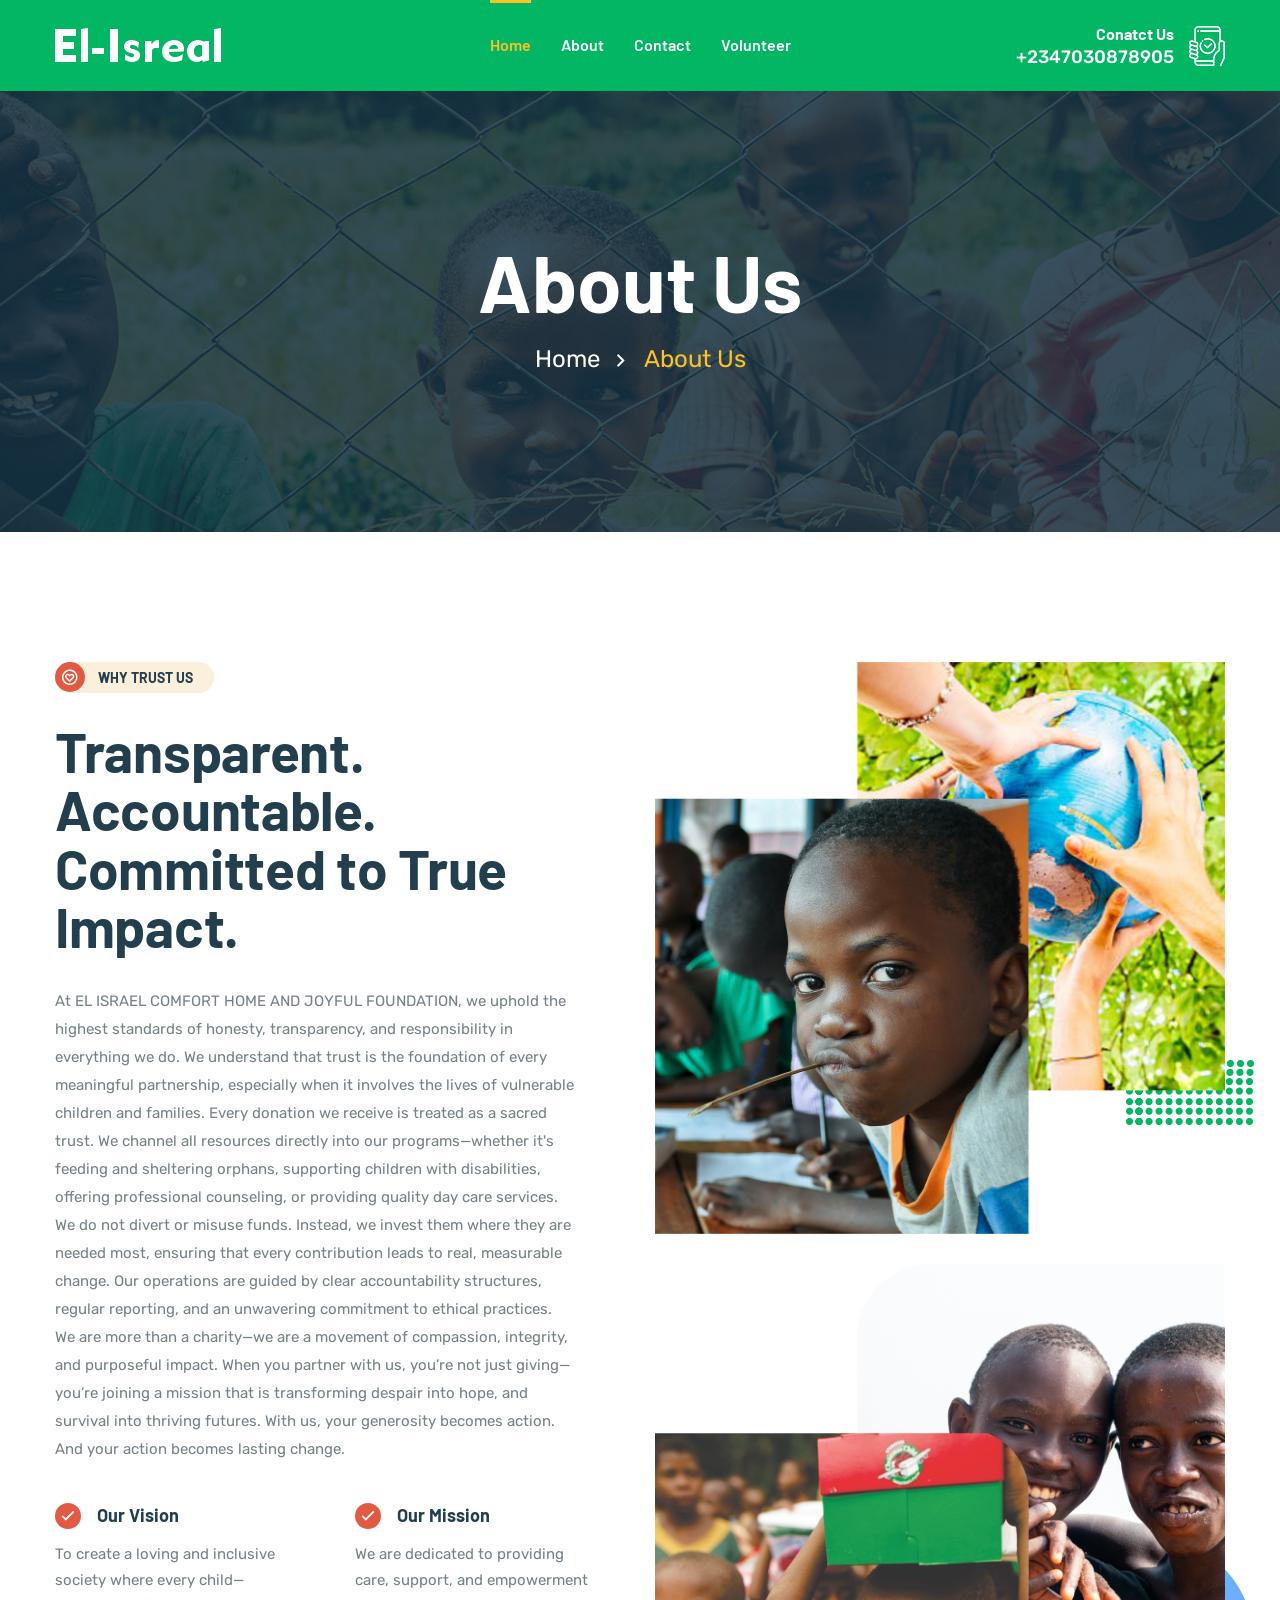
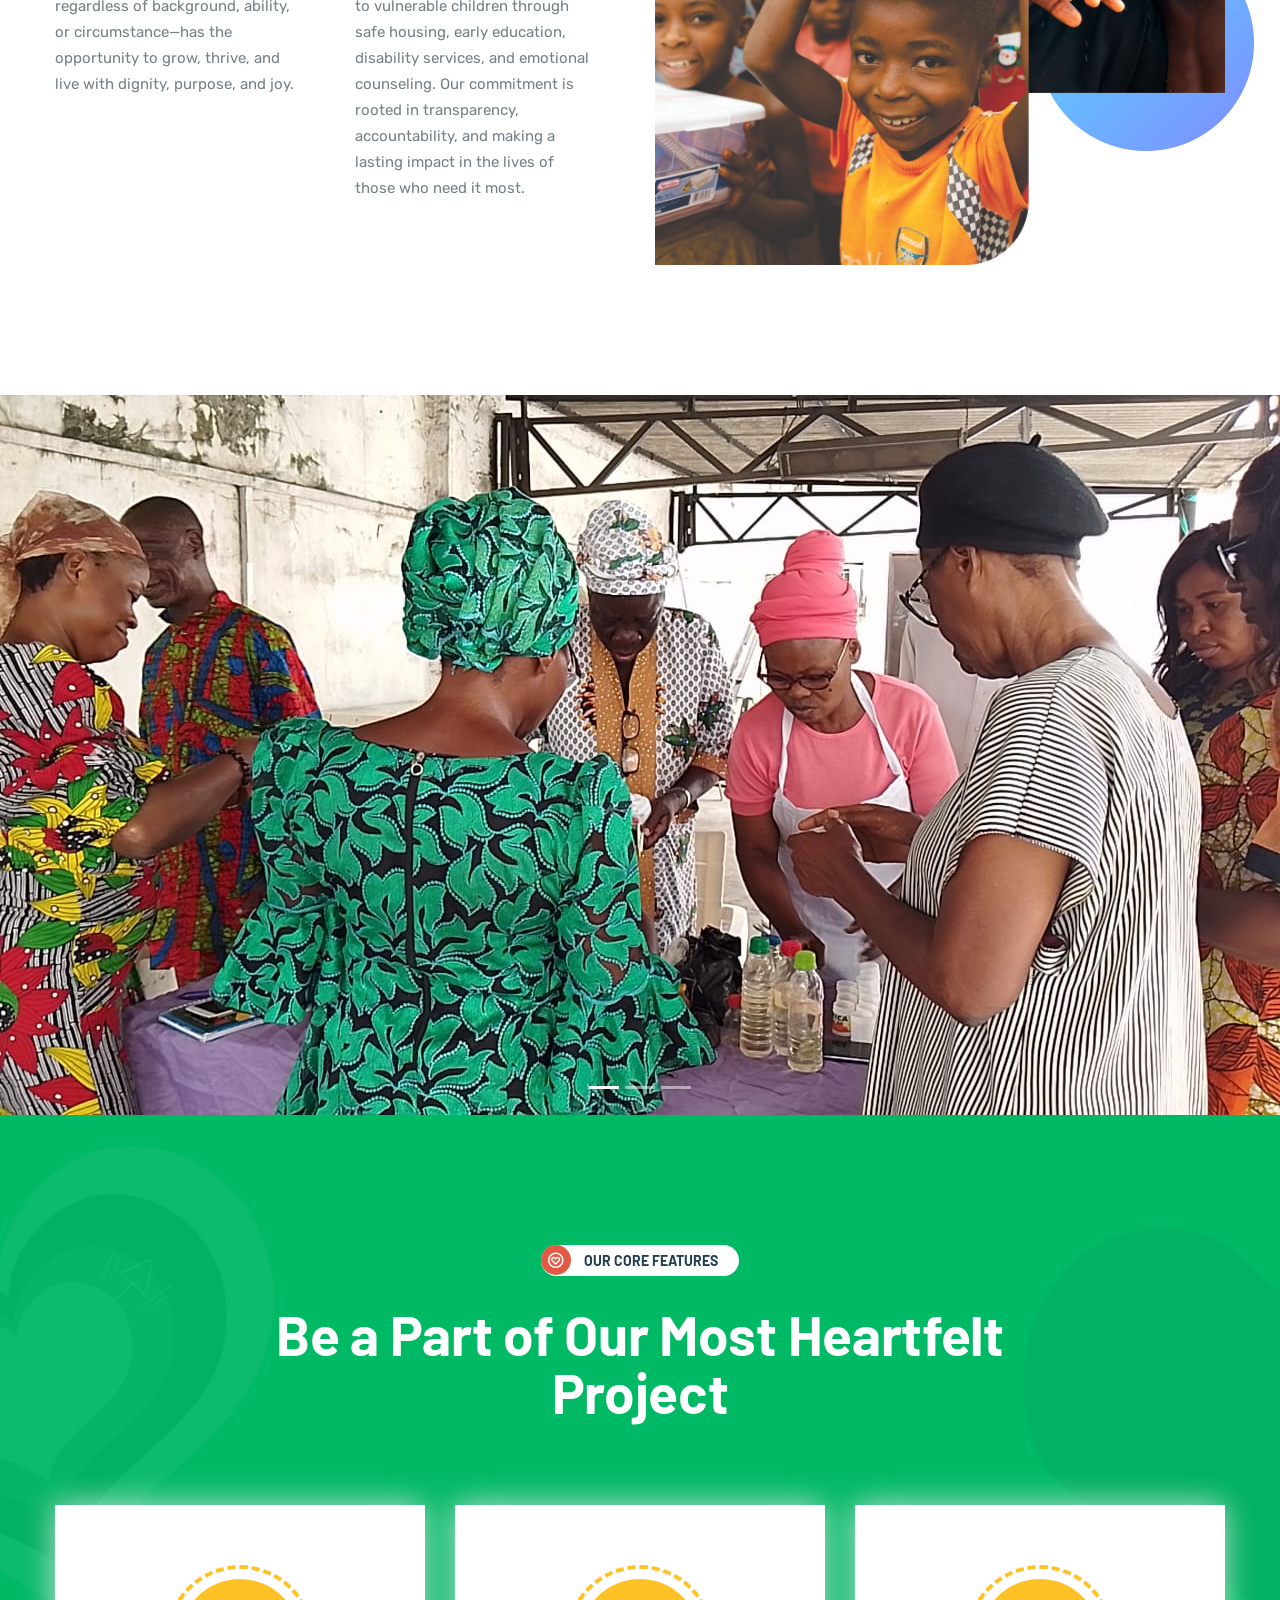
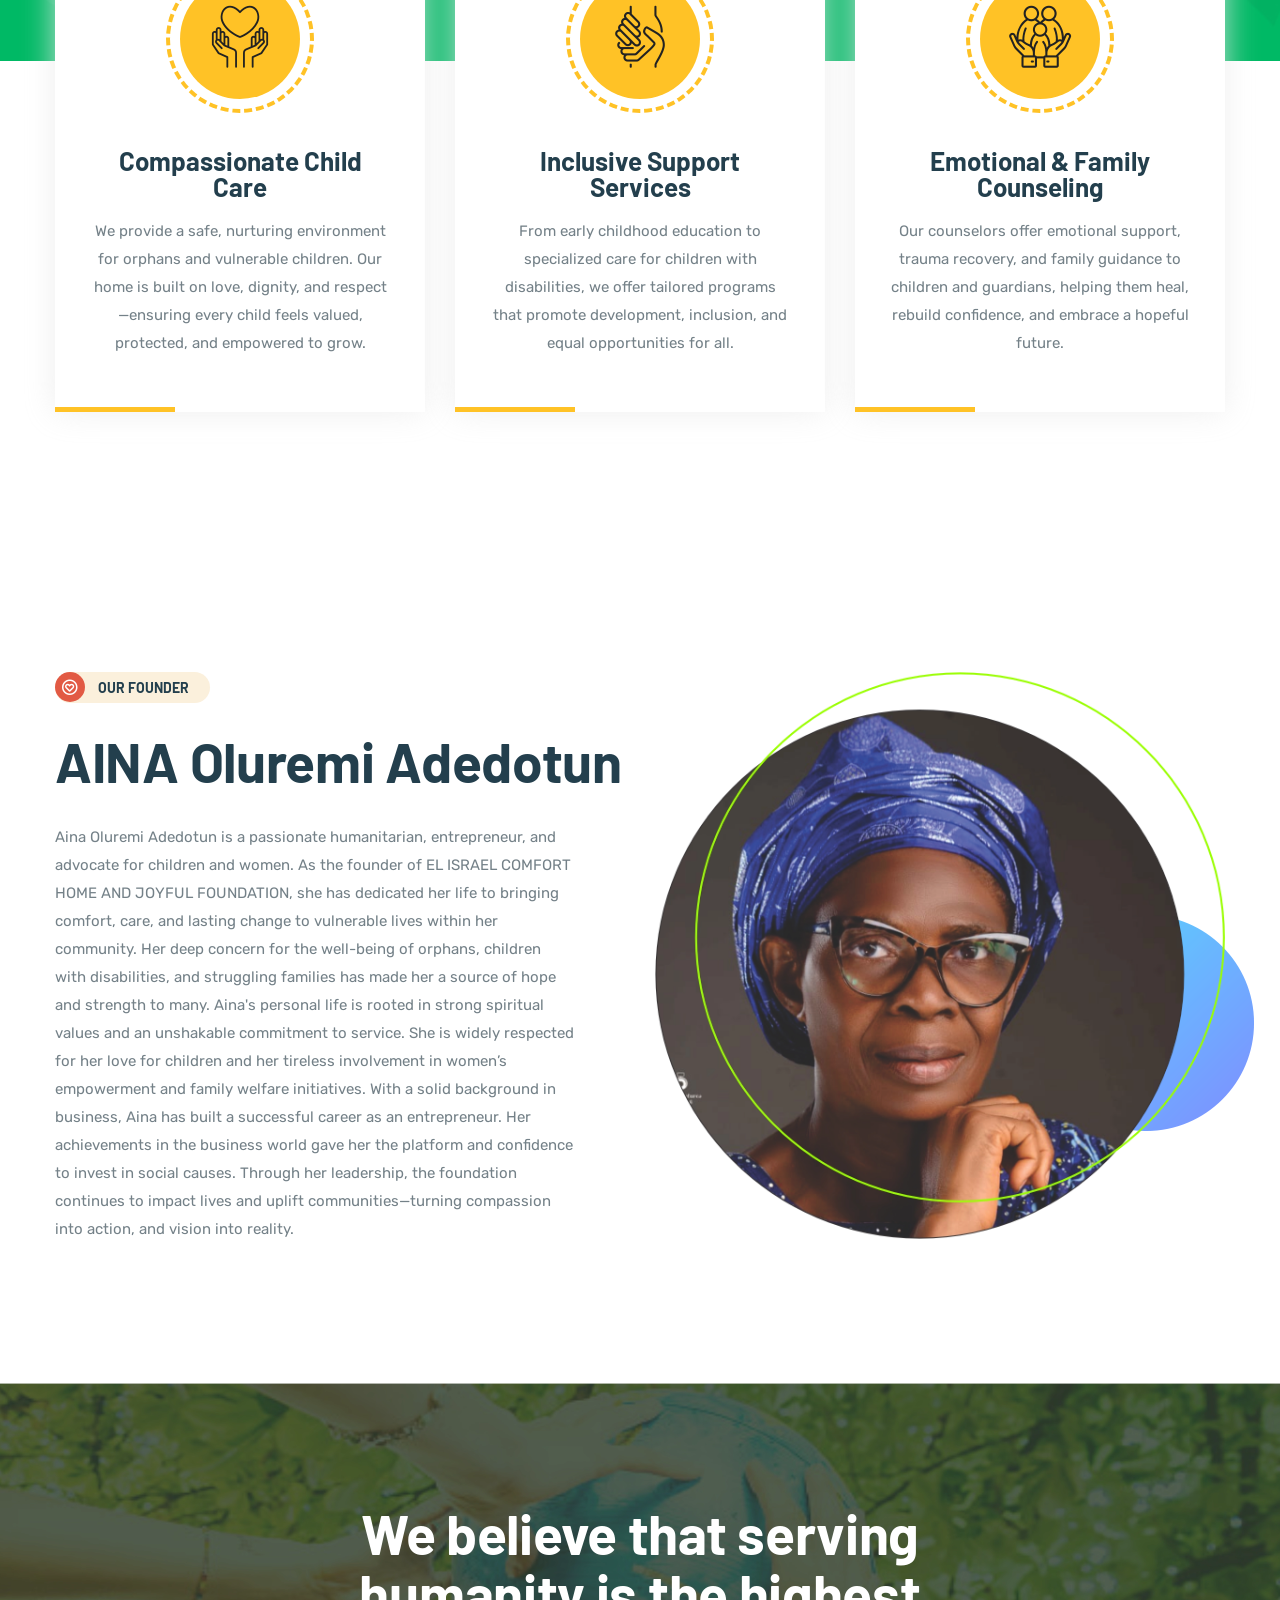
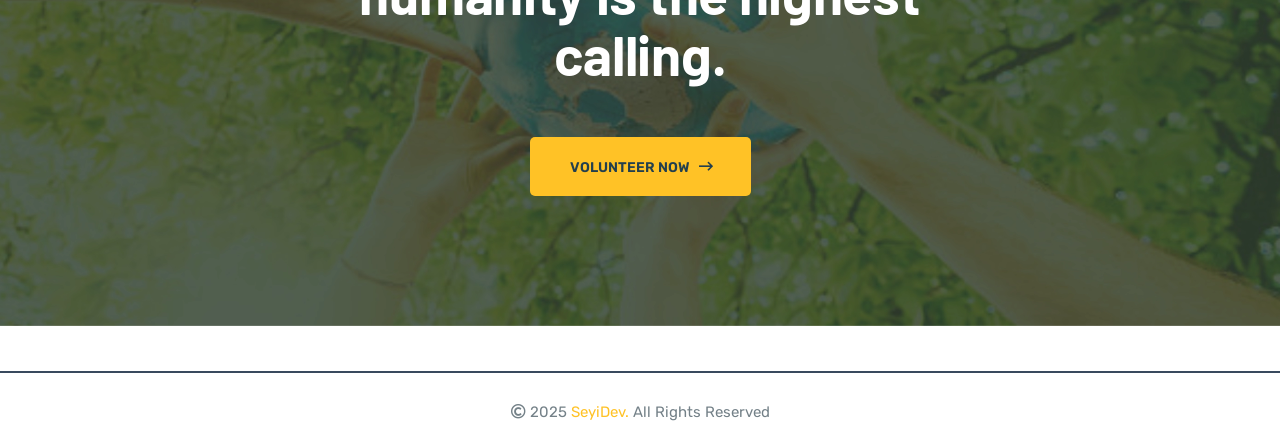
==== commit 185e10ab: "Correct" ====
--- a/about.html
+++ b/about.html
@@ -76,10 +76,10 @@
 
                                 </li>
                                 <li><a href="about.html">about</a> </li>
-                                <li><a href="Contact.html">Reach Us</a>
-
-                                </li>
-                                <li><a href="/volunteer.html">Volunteer </a>
+                                <li><a href="contact.html">Contact</a>
+
+                                </li>
+                                <li><a href="volunteer.html">Volunteer </a>
 
                             </ul>
                         </nav>
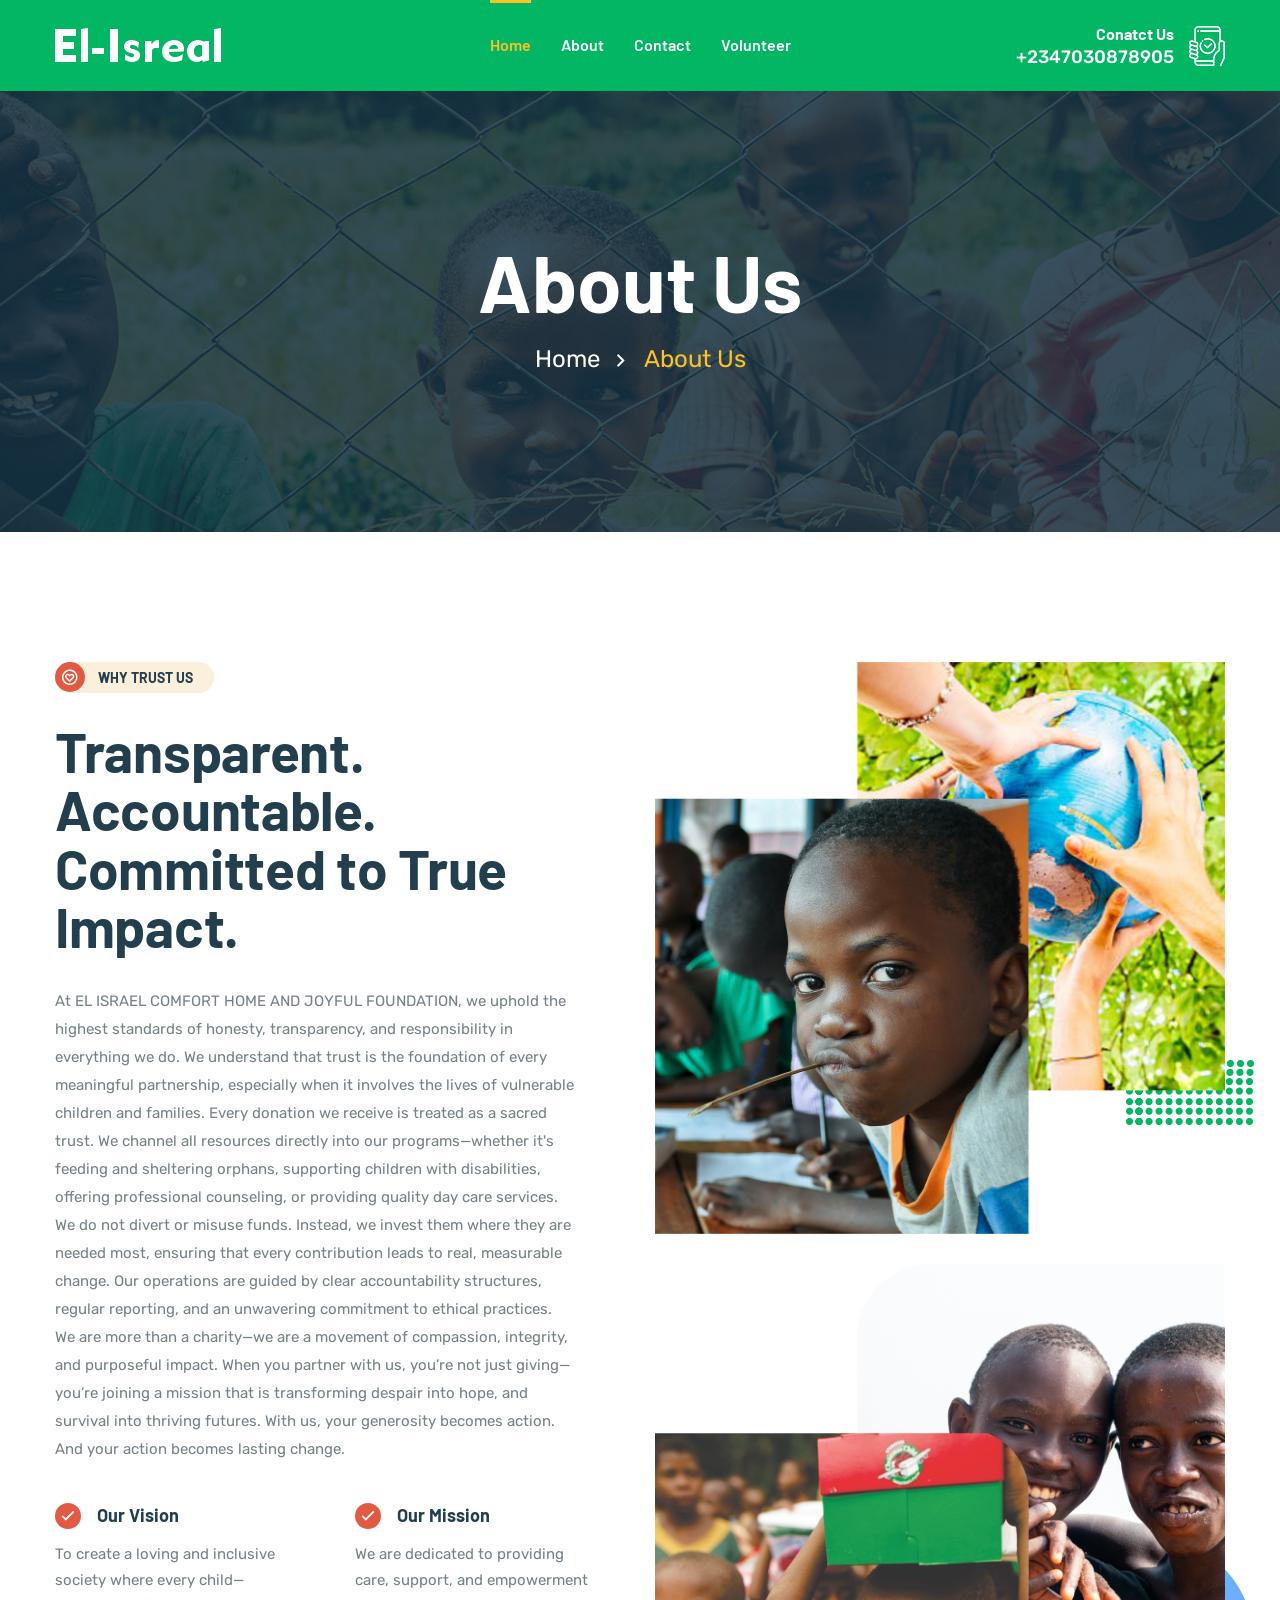
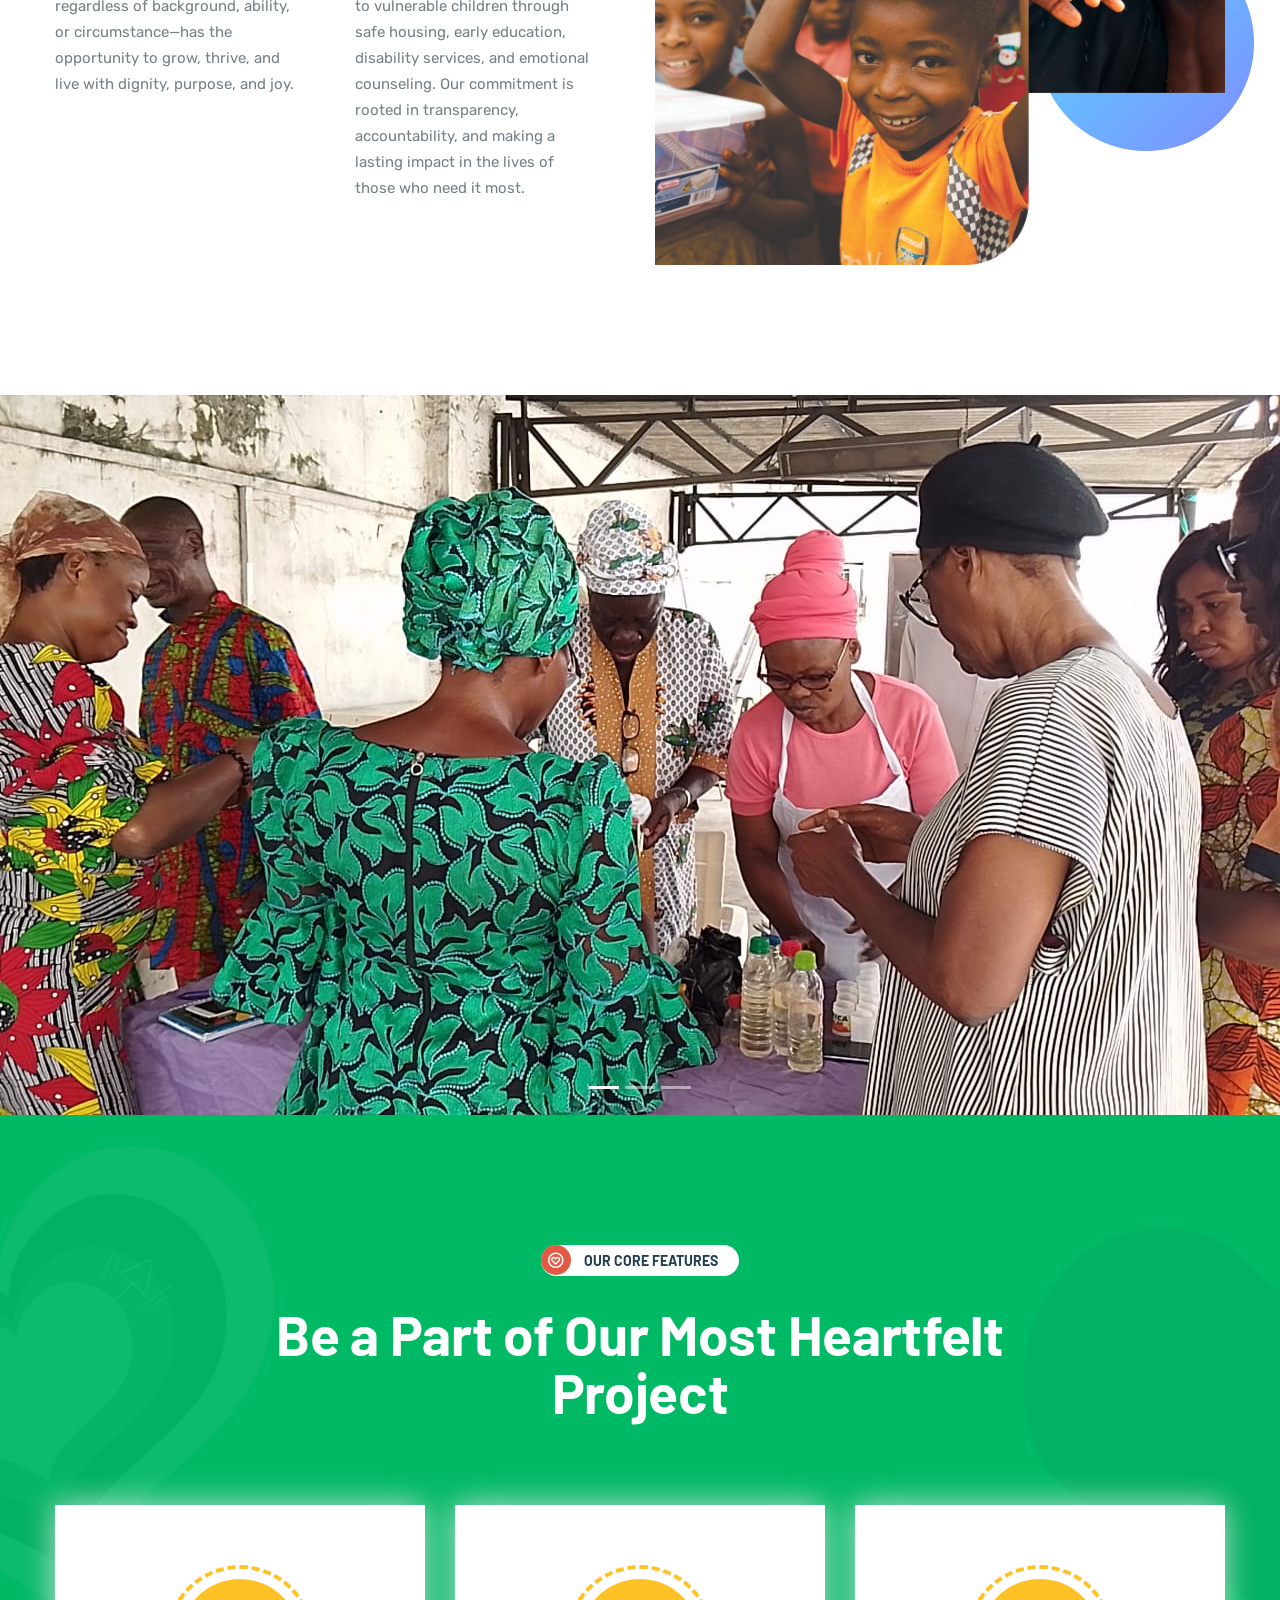
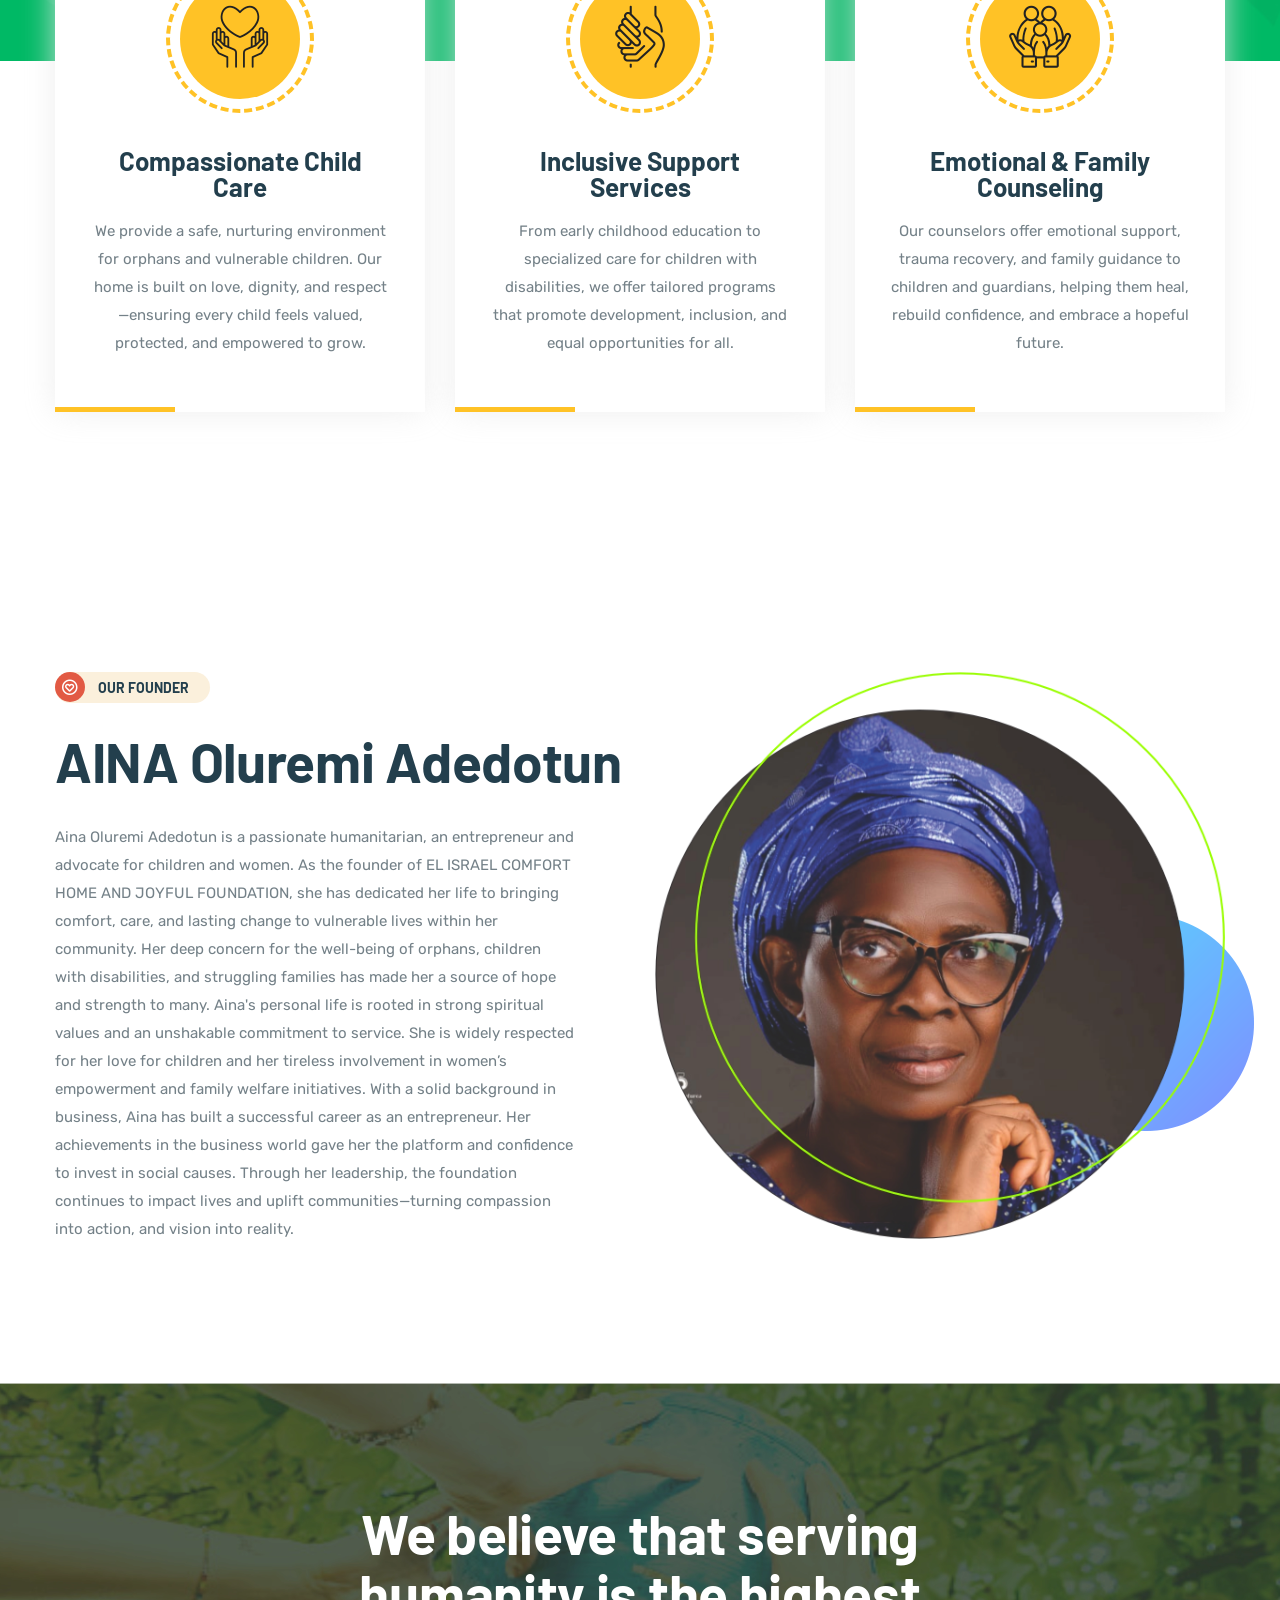
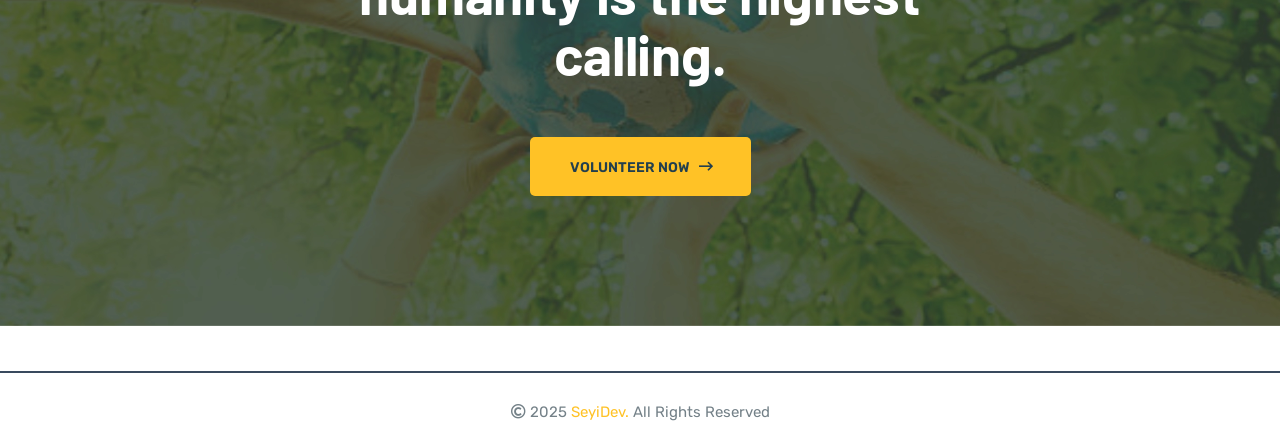
==== commit 47de015a: "change mande" ====
--- a/about.html
+++ b/about.html
@@ -530,7 +530,7 @@
                             <div class="section-title mb-40">
                                 <span><i class="far fa-heart-circle"></i> OUR FOUNDER </span>
                                 <h1>AINA Oluremi Adedotun</h1>
-                                <p class="mr-50">Aina Oluremi Adedotun is a passionate humanitarian, entrepreneur, and advocate for children and women. As the founder of EL ISRAEL COMFORT HOME AND JOYFUL FOUNDATION, she has dedicated her life to bringing comfort, care,
+                                <p class="mr-50">Aina Oluremi Adedotun is a passionate humanitarian, an entrepreneur and advocate for children and women. As the founder of EL ISRAEL COMFORT HOME AND JOYFUL FOUNDATION, she has dedicated her life to bringing comfort, care,
                                     and lasting change to vulnerable lives within her community. Her deep concern for the well-being of orphans, children with disabilities, and struggling families has made her a source of hope and strength to many. Aina's
                                     personal life is rooted in strong spiritual values and an unshakable commitment to service. She is widely respected for her love for children and her tireless involvement in women’s empowerment and family welfare initiatives.
                                     With a solid background in business, Aina has built a successful career as an entrepreneur. Her achievements in the business world gave her the platform and confidence to invest in social causes. Through her leadership,
